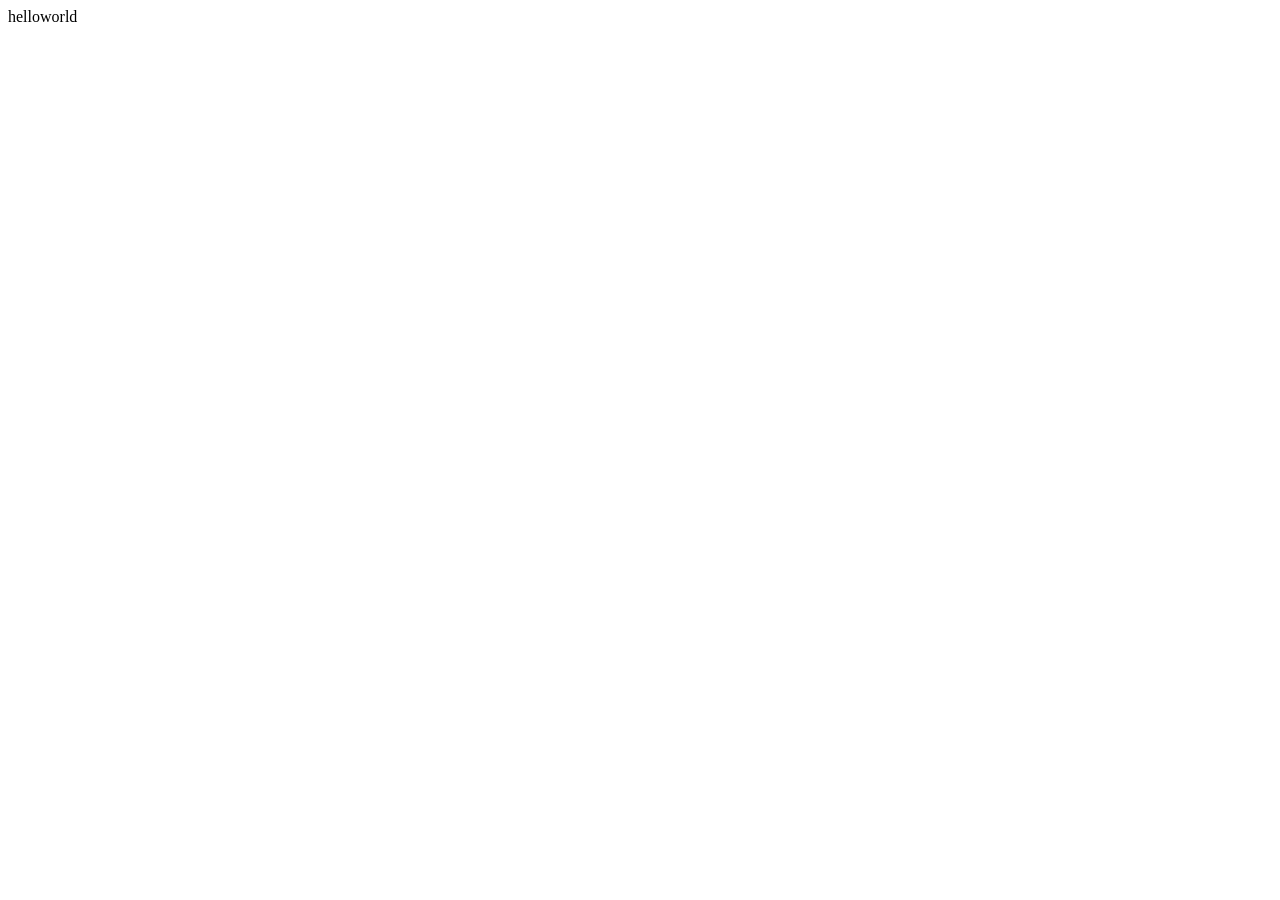
==== index.html @ c14603f0 "Create index.html" ====
<!DOCTYPE html>
<html lang="en">
<head>
    <meta charset="UTF-8">
    <meta name="viewport" content="width=device-width, initial-scale=1.0">
    <title>Document</title>
</head>
<body>
    helloworld
</body>
</html>
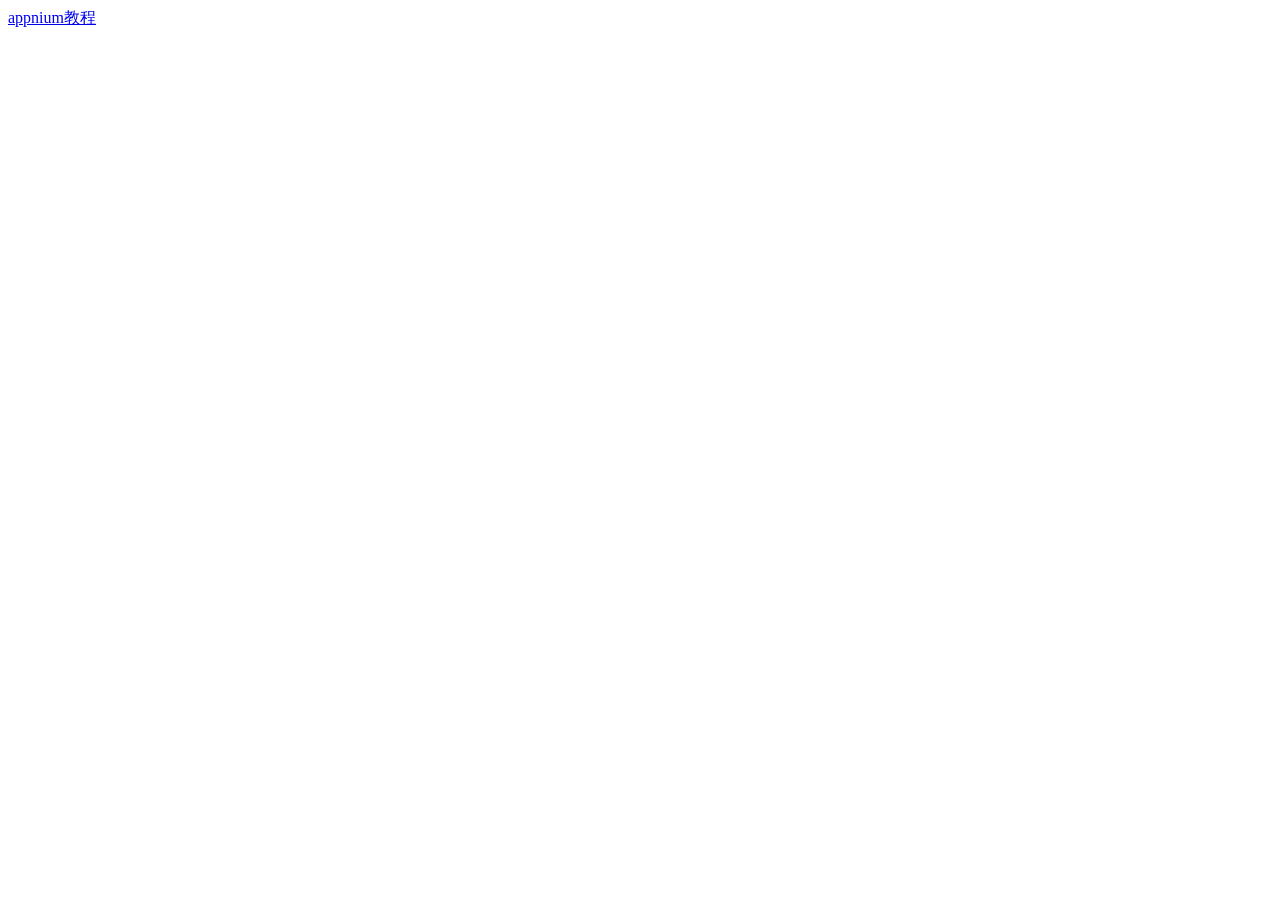
==== commit d9b2fa4f: "1" ====
--- a/index.html
+++ b/index.html
@@ -6,6 +6,8 @@
     <title>Document</title>
 </head>
 <body>
-    helloworld
+    <div id="app">
+        <a href="./app.py">appnium教程</a>
+    </div>
 </body>
 </html>
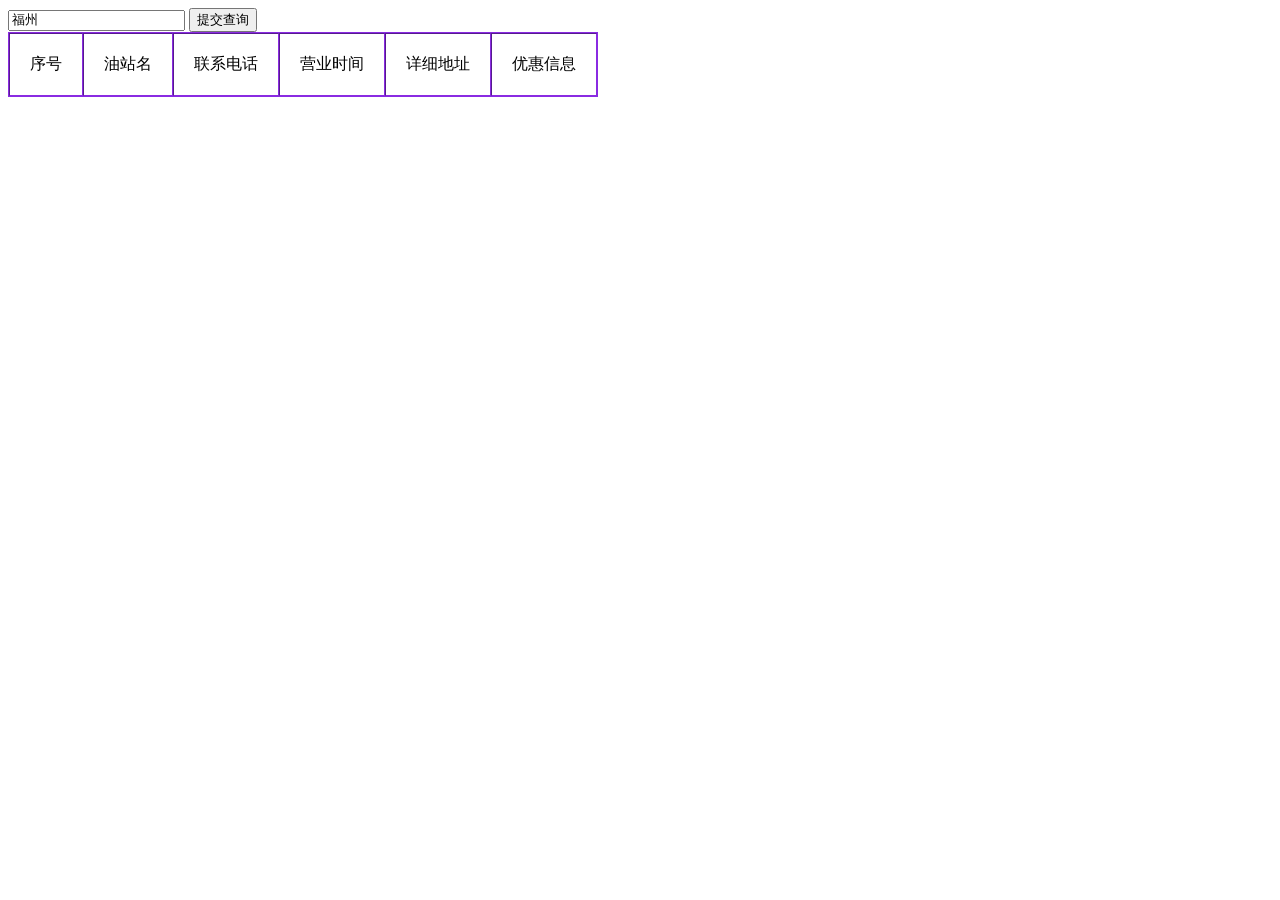
==== commit decbb9d2: "Update index.html" ====
--- a/index.html
+++ b/index.html
@@ -1,13 +1,3675 @@
 <!DOCTYPE html>
 <html lang="en">
+
 <head>
     <meta charset="UTF-8">
     <meta name="viewport" content="width=device-width, initial-scale=1.0">
-    <title>Document</title>
+    <title>油价信息</title>
+    <style>
+        table {
+            border: 1px solid blueviolet;
+        }
+    </style>
 </head>
+
 <body>
-    <div id="app">
-        <a href="./app.py">appnium教程</a>
-    </div>
+    <input id="address" type="text" name="address" value="福州">
+
+    <button onclick="getAddress()">提交查询</button>
+
+    <table border="1" cellpadding="20" cellspacing="0">
+        <thead>
+            <tr>
+                <td>序号</td>
+                <td>油站名</td>
+                <td>联系电话</td>
+                <td>营业时间</td>
+                <td>详细地址</td>
+                <td>优惠信息</td>
+            </tr>
+        </thead>
+        <tbody id="contain"></tbody>
+    </table>
+    <script>
+
+        function getAddress() {
+            var value = document.getElementById('address').value;
+            getMes(value)
+        }
+
+
+
+        var data = [
+            {
+                "_id": "667eb41c1293ecf05ae99df4",
+                "stncode": 12250026,
+                "stnname": "中国石化国货加油站",
+                "longitude": 121.49191124035801,
+                "latitude": 31.20869889294918,
+                "shortname": "中国石化国货加油站",
+                "phone": 63139921,
+                "hours": "00:00-24:00",
+                "address": "上海黄浦区国货路398-408号",
+                "disdetail": "92#全天0.3_95#无",
+                "maplabel": "💰💎国货 0.3 92"
+            },
+            {
+                "_id": "66beef735a043ada816ed47a",
+                "stncode": 12450031,
+                "stnname": "中国石化顶许加油站",
+                "longitude": 118.01082486640702,
+                "latitude": 24.628220623051625,
+                "shortname": "中国石化顶许加油站",
+                "phone": "0592-6090505",
+                "hours": "00:00-24:00",
+                "address": "厦门市集美区灌口镇灌口大道3051号",
+                "disdetail": "92#周二0.5,周五0.5_95#无",
+                "maplabel": "💰顶许 0.5 92"
+            },
+            {
+                "_id": "6690ed1ee0cd0739caf1966e",
+                "stncode": 32550018,
+                "stnname": "中国石化销售有限公司北京朝阳高井加油站",
+                "longitude": 116.53804360142375,
+                "latitude": 39.91571869318877,
+                "shortname": "中国石化华运达加油站",
+                "phone": "010-85762746",
+                "hours": "00:00-24:00",
+                "address": "北京市朝阳区朝阳路辅路",
+                "disdetail": "92#全天0.5_95#无",
+                "maplabel": "💰💎华运达 0.5 92"
+            },
+            {
+                "_id": "6690ed1ee0cd0739caf19506",
+                "stncode": 32550079,
+                "stnname": "北京市通州顺兴加油站",
+                "longitude": 116.67229886787923,
+                "latitude": 39.969039507535335,
+                "shortname": "中国石化顺兴加油站",
+                "phone": "010-89567443",
+                "hours": "00:00-24:00",
+                "address": "北京市通州区宋庄镇通顺路",
+                "disdetail": "92#周二0.8,周六0.8_95#无",
+                "maplabel": "💰顺兴 0.8 92"
+            },
+            {
+                "_id": "6690ed1ee0cd0739caf196be",
+                "stncode": 32550256,
+                "stnname": "中国石化(长阳加油站)",
+                "longitude": 116.20324348776764,
+                "latitude": 39.7521277201783,
+                "shortname": "中国石化长阳加油站",
+                "phone": "010-80365466",
+                "hours": "06:00-22:00",
+                "address": "北京市房山区长阳镇张家场村长阳路北侧",
+                "disdetail": "92#周二0.5_95#无",
+                "maplabel": "💰长阳 0.5 92"
+            },
+            {
+                "_id": "6690ed1ee0cd0739caf19513",
+                "stncode": 32550295,
+                "stnname": "中国石化销售股份有限公司北京房山燕府通加油站",
+                "longitude": 115.98702759811744,
+                "latitude": 39.69436939146009,
+                "shortname": "中国石化燕府通加油站",
+                "phone": "010-67007907",
+                "hours": "06:00-23:00",
+                "address": "北京市房山区兴房大街35号",
+                "disdetail": "92#周二0.5_95#无",
+                "maplabel": "💰燕府通 0.5 92"
+            },
+            {
+                "_id": "6690ed1ee0cd0739caf19596",
+                "stncode": 32550358,
+                "stnname": "中国石化销售股份有限公司北京丰台悦实达加油站",
+                "longitude": 116.16196014583586,
+                "latitude": 39.87046667873269,
+                "shortname": "中国石化悦实达加油站",
+                "phone": 13439759389,
+                "hours": "06:00-22:00",
+                "address": "北京市丰台区北宫镇芦井路悦实达加油站",
+                "disdetail": "92#周六0.5_95#周六0.5",
+                "maplabel": "💰悦实达 0.5 92/95"
+            },
+            {
+                "_id": "6690ed1ee0cd0739caf19615",
+                "stncode": 32550409,
+                "stnname": "中国石化销售股份有限公司北京大兴益特诺加油站",
+                "longitude": 116.53559022416374,
+                "latitude": 39.82392403684805,
+                "shortname": "中国石化益特诺加油站",
+                "phone": "010-81501045",
+                "hours": "00:00-24:00",
+                "address": "北京市大兴区亦庄镇东渠路北",
+                "disdetail": "92#周二0.4,周六0.4_95#无",
+                "maplabel": "💰益特诺 0.4 92"
+            },
+            {
+                "_id": "6690ed1ee0cd0739caf19656",
+                "stncode": 32550507,
+                "stnname": "中国石油化工股份有限公司顺义张辛加油站",
+                "longitude": 116.67806668050466,
+                "latitude": 40.01524474907448,
+                "shortname": "中国石化张辛加油站",
+                "phone": "010-89427885",
+                "hours": "00:00-24:00",
+                "address": "北京市顺义区李桥镇张辛庄村南",
+                "disdetail": "92#周二0.8,周六0.8_95#无",
+                "maplabel": "💰张辛 0.8 92"
+            },
+            {
+                "_id": "6690ed1ee0cd0739caf1960b",
+                "stncode": 32551320,
+                "stnname": "北京市房山窦店加油站",
+                "longitude": 116.07882904564644,
+                "latitude": 39.653389047585094,
+                "shortname": "中国石化窦店加油站",
+                "phone": "010-69391588",
+                "hours": "00:00-24:00",
+                "address": "北京市房山区窦店镇窦店村",
+                "disdetail": "92#周二0.5_95#无",
+                "maplabel": "💰窦店 0.5 92"
+            },
+            {
+                "_id": "66beef735a043ada816ed38b",
+                "stncode": 32600023,
+                "stnname": "东北分公司引河桥加油站",
+                "longitude": 117.12522008784987,
+                "latitude": 39.23291727561182,
+                "shortname": "中国石化引河桥加油站",
+                "phone": "022-26822697",
+                "hours": "00:00-24:00",
+                "address": "天津市北辰区京津公路北仓镇政府旁",
+                "disdetail": "92#周三0.4,周日0.4_95#无",
+                "maplabel": "💰引河桥 0.4 92"
+            },
+            {
+                "_id": "66beef735a043ada816ed532",
+                "stncode": 32600025,
+                "stnname": "东北分公司西堤头加油站",
+                "longitude": 117.35033976555155,
+                "latitude": 39.25886745608392,
+                "shortname": "中国石化西堤头加油站",
+                "phone": "022-86844811",
+                "hours": "00:00-24:00",
+                "address": "天津市北辰区西堤头村",
+                "disdetail": "92#周三0.4,周日0.4_95#无",
+                "maplabel": "💰西堤头 0.4 92"
+            },
+            {
+                "_id": "66beef745a043ada816ed818",
+                "stncode": 32600026,
+                "stnname": "东北分公司开发区加油站",
+                "longitude": 117.10928058768941,
+                "latitude": 39.2714040307644,
+                "shortname": "中国石化开发区加油站",
+                "phone": "022-26974629",
+                "hours": "00:00-24:00",
+                "address": "天津市北辰区京津公路引河桥北柴楼村东",
+                "disdetail": "92#周三0.4,周日0.4_95#无",
+                "maplabel": "💰开发区 0.4 92"
+            },
+            {
+                "_id": "66beef745a043ada816ed860",
+                "stncode": 32600028,
+                "stnname": "东北分公司融达加油站",
+                "longitude": 117.08445965173435,
+                "latitude": 39.229284471004654,
+                "shortname": "中国石化融达加油站",
+                "phone": "022-86871889",
+                "hours": "00:00-24:00",
+                "address": "天津市北辰区王秦庄村",
+                "disdetail": "92#周三0.4,周日0.4_95#无",
+                "maplabel": "💰融达 0.4 92"
+            },
+            {
+                "_id": "66beef745a043ada816ed607",
+                "stncode": 32600029,
+                "stnname": "东北分公司刘码头加油站",
+                "longitude": 117.08977386568131,
+                "latitude": 39.18754570800018,
+                "shortname": "中国石化刘家码头加油站",
+                "phone": "022-26950891",
+                "hours": "00:00-24:00",
+                "address": "天津市北辰区青光镇刘家码头村(津霸公路)",
+                "disdetail": "92#周三0.5,周五0.5,周日0.5_95#无",
+                "maplabel": "💰刘家码头 0.5 92"
+            },
+            {
+                "_id": "66beef735a043ada816ed272",
+                "stncode": 32600036,
+                "stnname": "东北分公司津港加油站",
+                "longitude": 117.11420619955993,
+                "latitude": 39.25553354960738,
+                "shortname": "中国石化北辰津港加油站",
+                "phone": "022-26970124",
+                "hours": "00:00-24:00",
+                "address": "天津市北辰区双街镇西赵庄村东",
+                "disdetail": "92#周三0.4,周日0.4_95#无",
+                "maplabel": "💰北辰津港 0.4 92"
+            },
+            {
+                "_id": "66beef735a043ada816ed319",
+                "stncode": 32600039,
+                "stnname": "东北分公司星球加油站",
+                "longitude": 117.22710298502679,
+                "latitude": 39.298024976384575,
+                "shortname": "中国石化星球加油站",
+                "phone": "022-86852457",
+                "hours": "00：00-24：00",
+                "address": "天津市北辰区北孙庄村南",
+                "disdetail": "92#周三0.7,周日0.7_95#无",
+                "maplabel": "💰星球 0.7 92"
+            },
+            {
+                "_id": "66beef735a043ada816ed219",
+                "stncode": 32600086,
+                "stnname": "宁河分公司第三加油站",
+                "longitude": 117.80630060018078,
+                "latitude": 39.3526001660922,
+                "shortname": "中国石化第三加油站",
+                "phone": "022-69193669",
+                "hours": "00:00-24:00",
+                "address": "天津市宁河区贸易开发区",
+                "disdetail": "92#周三0.5,周日0.5_95#无",
+                "maplabel": "💰第三 0.5 92"
+            },
+            {
+                "_id": "66beef735a043ada816ed2ae",
+                "stncode": 32600087,
+                "stnname": "宁河分公司第四加油站",
+                "longitude": 117.75774133632973,
+                "latitude": 39.357971782497984,
+                "shortname": "中国石化第四加油站",
+                "phone": "022-69549111",
+                "hours": "00:00-24:00",
+                "address": "天津市宁河区大北镇津榆公路处",
+                "disdetail": "92#周日0.6_95#无",
+                "maplabel": "💰第四 0.6 92"
+            },
+            {
+                "_id": "66beef745a043ada816ed85d",
+                "stncode": 32600100,
+                "stnname": "宁河分公司芦宝路加油站",
+                "longitude": 117.76756406376352,
+                "latitude": 39.42076522420756,
+                "shortname": "中国石化芦宝路加油站",
+                "phone": "022-69458074",
+                "hours": "00:00-24:00",
+                "address": "天津市宁河区廉庄乡孟庄闸南侧",
+                "disdetail": "92#周日0.6_95#无",
+                "maplabel": "💰芦宝路 0.6 92"
+            },
+            {
+                "_id": "66beef735a043ada816ed30a",
+                "stncode": 32600101,
+                "stnname": "滨海分公司芦汉路加油站",
+                "longitude": 117.80174407949251,
+                "latitude": 39.27119859851318,
+                "shortname": "中国石化芦汉路加油站",
+                "phone": "022-67227196",
+                "hours": "00:00-24:00",
+                "address": "天津市滨海新区汉沽芦汉路",
+                "disdetail": "92#周六0.5_95#无",
+                "maplabel": "💰芦汉路 0.5 92"
+            },
+            {
+                "_id": "66beef735a043ada816ed5b0",
+                "stncode": 32600103,
+                "stnname": "滨海分公司津汉路加油站",
+                "longitude": 117.78034559681193,
+                "latitude": 39.24724100243112,
+                "shortname": "中国石化津汉路加油站",
+                "phone": "022-25697429",
+                "hours": "0:00-24:00",
+                "address": "天津市滨海新区汉沽津汉路南",
+                "disdetail": "92#全天0.5_95#无",
+                "maplabel": "💰💎津汉路 0.5 92"
+            },
+            {
+                "_id": "66beef745a043ada816ed7d3",
+                "stncode": 32600110,
+                "stnname": "滨海分公司北海加油站",
+                "longitude": 117.82608020397784,
+                "latitude": 39.25773410049137,
+                "shortname": "中国石化北海加油站",
+                "phone": "022-67116548",
+                "hours": "0:00-24:00",
+                "address": "天津市滨海新区汉沽大丰路高速路南",
+                "disdetail": "92#周三0.5,周日0.5_95#无",
+                "maplabel": "💰北海 0.5 92"
+            },
+            {
+                "_id": "66beef735a043ada816ed48a",
+                "stncode": 32600122,
+                "stnname": "中国石化向阳加油站",
+                "longitude": 117.26162447217799,
+                "latitude": 39.07211038563574,
+                "shortname": "中国石化向阳加油站",
+                "phone": "022-28119445",
+                "hours": "00:00-24:00",
+                "address": "天津市河西区微山路2号",
+                "disdetail": "92#周三0.4,周日0.4_95#周五0.3",
+                "maplabel": "💰向阳 0.4 92/95"
+            },
+            {
+                "_id": "66beef735a043ada816ed412",
+                "stncode": 32600132,
+                "stnname": "中国石化前进加油站",
+                "longitude": 117.25417005594332,
+                "latitude": 39.13010246876416,
+                "shortname": "中国石化前进加油站",
+                "phone": "022-84585449",
+                "hours": "00:00-24:00",
+                "address": "天津市河东区成林道97号",
+                "disdetail": "92#周三0.4,周五0.4,周日0.4_95#无",
+                "maplabel": "💰前进 0.4 92"
+            },
+            {
+                "_id": "66beef745a043ada816ed683",
+                "stncode": 32600133,
+                "stnname": "中国石化城区金三角加油站",
+                "longitude": 117.25878596437362,
+                "latitude": 39.103091747742624,
+                "shortname": "中国石化城区金三角加油站",
+                "phone": "022-84272375",
+                "hours": "00:00-24:00",
+                "address": "天津市河东区光华路2号",
+                "disdetail": "92#周三0.4,周日0.4_95#无",
+                "maplabel": "💰城区金三角 0.4 92"
+            },
+            {
+                "_id": "66beef745a043ada816ed655",
+                "stncode": 32600134,
+                "stnname": "中国石化二号桥加油站",
+                "longitude": 117.29032028427417,
+                "latitude": 39.09620141771785,
+                "shortname": "中国石化二号桥加油站",
+                "phone": "022-24390240",
+                "hours": "00:00-24:00",
+                "address": "天津市河东区津塘路红旗楼前",
+                "disdetail": "92#全天0.4_95#无",
+                "maplabel": "💰💎二号桥 0.4 92"
+            },
+            {
+                "_id": "66beef745a043ada816ed6da",
+                "stncode": 32600139,
+                "stnname": "中国石化大桥道加油站",
+                "longitude": 117.24598052868497,
+                "latitude": 39.111713255572795,
+                "shortname": "中国石化大桥道加油站",
+                "phone": "022-24314325",
+                "hours": "00:00-24:00",
+                "address": "天津市河东区津塘路73号",
+                "disdetail": "92#周三0.7_95#周五0.3",
+                "maplabel": "💰大桥道 0.7 92/95"
+            },
+            {
+                "_id": "66beef745a043ada816ed81f",
+                "stncode": 32600145,
+                "stnname": "中国石化城区迎宾加油站",
+                "longitude": 117.25903710003736,
+                "latitude": 39.14336529291589,
+                "shortname": "中国石化城区迎宾加油站",
+                "phone": "022-24553341",
+                "hours": "00:00-24:00",
+                "address": "天津市河东区卫国道140号",
+                "disdetail": "92#周三0.4,周五0.4,周日0.4_95#无",
+                "maplabel": "💰城区迎宾 0.4 92"
+            },
+            {
+                "_id": "66beef735a043ada816ed24b",
+                "stncode": 32600146,
+                "stnname": "中国石化一号路加油站",
+                "longitude": 117.16284877892683,
+                "latitude": 39.1795948883604,
+                "shortname": "中国石化一号路加油站",
+                "phone": "022-26531334",
+                "hours": "00:00—24:00",
+                "address": "天津市红桥区丁字沽一号路18号",
+                "disdetail": "92#周三0.3,周日0.3_95#无",
+                "maplabel": "💰一号路 0.3 92"
+            },
+            {
+                "_id": "66beef735a043ada816ed384",
+                "stncode": 32600149,
+                "stnname": "中国石化广开四马路加油站",
+                "longitude": 117.16321810325523,
+                "latitude": 39.142707764797414,
+                "shortname": "中国石化广开四马路加油站",
+                "phone": "022-27573567",
+                "hours": "00:00-24:00",
+                "address": "天津市红桥区广开四马路",
+                "disdetail": "92#周三0.2,周日0.2_95#无",
+                "maplabel": "💰广开四马路 0.2 92"
+            },
+            {
+                "_id": "66beef745a043ada816ed817",
+                "stncode": 32600152,
+                "stnname": "中国石化芥园加油站",
+                "longitude": 117.15074828505983,
+                "latitude": 39.1500788634181,
+                "shortname": "中国石化芥园加油站",
+                "phone": "022-27574488",
+                "hours": "00:00-24:00",
+                "address": "天津市红桥区小西关芥园堤24号",
+                "disdetail": "92#周三0.6_95#无",
+                "maplabel": "💰芥园 0.6 92"
+            },
+            {
+                "_id": "66beef735a043ada816ed1fb",
+                "stncode": 32600155,
+                "stnname": "中国石化光荣道加油站",
+                "longitude": 117.17565080598558,
+                "latitude": 39.17778208471859,
+                "shortname": "中国石化光荣道加油站",
+                "phone": "022-26518117",
+                "hours": "24小时",
+                "address": "天津市红桥区光荣道8号",
+                "disdetail": "92#周三0.3,周五0.3,周日0.3_95#无",
+                "maplabel": "💰光荣道 0.3 92"
+            },
+            {
+                "_id": "66beef735a043ada816ed3d1",
+                "stncode": 32600156,
+                "stnname": "中国石化黑塔寺加油站",
+                "longitude": 117.1501923077288,
+                "latitude": 39.1764784613605,
+                "shortname": "中国石化黑塔寺加油站",
+                "phone": "022-26516730",
+                "hours": "00:00-24:00",
+                "address": "天津市红桥区光荣道黑塔寺1号",
+                "disdetail": "92#周三0.2,周日0.2_95#无",
+                "maplabel": "💰黑塔寺 0.2 92"
+            },
+            {
+                "_id": "66beef745a043ada816ed68b",
+                "stncode": 32600171,
+                "stnname": "中国石化南口路加油站",
+                "longitude": 117.1796891449707,
+                "latitude": 39.18834109584519,
+                "shortname": "中国石化南口路加油站",
+                "phone": "022-26341429",
+                "hours": "00:00-24:00",
+                "address": "天津市河北区普济河道",
+                "disdetail": "92#周三0.5,周日0.3_95#周三0.2,周五0.2",
+                "maplabel": "💰南口路 0.5 92/95"
+            },
+            {
+                "_id": "66beef735a043ada816ed40c",
+                "stncode": 32600175,
+                "stnname": "中国石化密云路加油站",
+                "longitude": 117.12598811910917,
+                "latitude": 39.13115859442998,
+                "shortname": "中国石化密云路加油站",
+                "phone": "022-27526302",
+                "hours": "00:00-24:00",
+                "address": "天津市南开区密云路32号",
+                "disdetail": "92#周三0.2,周日0.2_95#无",
+                "maplabel": "💰密云路 0.2 92"
+            },
+            {
+                "_id": "66beef745a043ada816ed847",
+                "stncode": 32600197,
+                "stnname": "滨海分公司华港加油站",
+                "longitude": 117.49019901906257,
+                "latitude": 38.82523840864741,
+                "shortname": "中国石化华港加油站",
+                "phone": "022-59788200",
+                "hours": "0:00-24:00",
+                "address": "天津市滨海新区大港上古林村津歧公路东侧",
+                "disdetail": "92#全天0.6_95#无",
+                "maplabel": "💰💎华港 0.6 92"
+            },
+            {
+                "_id": "66beef745a043ada816ed618",
+                "stncode": 32600208,
+                "stnname": "中国石化津南津港加油站",
+                "longitude": 117.39765513559664,
+                "latitude": 38.89924817045524,
+                "shortname": "中国石化津南津港加油站",
+                "phone": "022-88811960",
+                "hours": "00:00-24:00",
+                "address": "天津市津南区小站镇盛字营村",
+                "disdetail": "92#周三0.4,周日0.4_95#无",
+                "maplabel": "💰津南津港 0.4 92"
+            },
+            {
+                "_id": "66beef745a043ada816ed6b0",
+                "stncode": 32600209,
+                "stnname": "中国石化海润加油站",
+                "longitude": 117.37260402246979,
+                "latitude": 38.93188734959699,
+                "shortname": "中国石化海润加油站",
+                "phone": "022-88613268",
+                "hours": "00:00-24:00",
+                "address": "天津市津南区北闸口镇正营开发区北",
+                "disdetail": "92#周三0.4,周日0.4_95#无",
+                "maplabel": "💰海润 0.4 92"
+            },
+            {
+                "_id": "66beef745a043ada816ed899",
+                "stncode": 32600211,
+                "stnname": "中国石化津港路加油站",
+                "longitude": 117.43733539174346,
+                "latitude": 38.84818735502508,
+                "shortname": "中国石化津港路加油站",
+                "phone": "022-25994559",
+                "hours": "00:00-24:00",
+                "address": "天津市滨海新区大港津港公路东大港粮库南",
+                "disdetail": "92#周三0.4,周日0.4_95#无",
+                "maplabel": "💰津港路 0.4 92"
+            },
+            {
+                "_id": "66beef735a043ada816ed515",
+                "stncode": 32600212,
+                "stnname": "滨海分公司港塘路加油站",
+                "longitude": 117.48572467577104,
+                "latitude": 38.870178601207996,
+                "shortname": "中国石化港塘路加油站",
+                "phone": "022-63251657",
+                "hours": "00:00-24:00",
+                "address": "天津市滨海新区大港东部开发区汉港公路五指集团以北港塘路加油站",
+                "disdetail": "92#周三0.6,周五0.6,周日0.6_95#无",
+                "maplabel": "💰港塘路 0.6 92"
+            },
+            {
+                "_id": "66beef735a043ada816ed25a",
+                "stncode": 32600220,
+                "stnname": "津北分公司大口屯加油站",
+                "longitude": 117.25097040778284,
+                "latitude": 39.595298121922106,
+                "shortname": "中国石化大口屯加油站",
+                "phone": "022-29689638",
+                "hours": "00:00-24:00",
+                "address": "天津市宝坻区大口屯镇",
+                "disdetail": "92#周三0.3,周日0.3_95#无",
+                "maplabel": "💰大口屯 0.3 92"
+            },
+            {
+                "_id": "66beef735a043ada816ed501",
+                "stncode": 32600229,
+                "stnname": "津北分公司耀华加油站",
+                "longitude": 117.4582994761772,
+                "latitude": 39.66675185314755,
+                "shortname": "中国石化耀华加油站",
+                "phone": "022-82518998",
+                "hours": "05:00-24:00",
+                "address": "天津市宝坻区王卜庄镇南九园公路东侧",
+                "disdetail": "92#周一0.3,周二0.3,周三0.3,周六0.3,周日0.3_95#无",
+                "maplabel": "💰耀华 0.3 92"
+            },
+            {
+                "_id": "66beef735a043ada816ed5b4",
+                "stncode": 32600233,
+                "stnname": "津北分公司林亭口加油站",
+                "longitude": 117.50476718794008,
+                "latitude": 39.63845958769328,
+                "shortname": "中国石化林亭口加油站",
+                "phone": "022-82538360",
+                "hours": "05：00-24:00",
+                "address": "天津市宝坻区林亭口镇九园路南侧",
+                "disdetail": "92#周三0.5,周日0.5_95#无",
+                "maplabel": "💰林亭口 0.5 92"
+            },
+            {
+                "_id": "66beef745a043ada816ed74d",
+                "stncode": 32600237,
+                "stnname": "宝坻分公司黄庄加油站",
+                "longitude": 117.52107921227888,
+                "latitude": 39.489039535527986,
+                "shortname": "中国石化黄庄加油加气站",
+                "phone": "022-82578491",
+                "hours": "00:00-24:00",
+                "address": "天津市宝坻区黄庄镇黄庄北九园路北侧",
+                "disdetail": "92#周三0.4,周日0.4_95#无",
+                "maplabel": "💰黄庄 0.4 92"
+            },
+            {
+                "_id": "66beef745a043ada816ed644",
+                "stncode": 32600264,
+                "stnname": "中国石化东城加油站",
+                "longitude": 116.94018330874326,
+                "latitude": 38.93945648149377,
+                "shortname": "中国石化东城加油站",
+                "phone": "022-68692359",
+                "hours": "0：00-24:00",
+                "address": "天津市静海区城津德路与东平道交口（消防队旁）",
+                "disdetail": "92#周三0.8,周日0.4_95#无",
+                "maplabel": "💰东城 0.8 92"
+            },
+            {
+                "_id": "66beef735a043ada816ed3f7",
+                "stncode": 32600269,
+                "stnname": "中国石化义渡口加油站",
+                "longitude": 116.9106780933716,
+                "latitude": 38.937266671641055,
+                "shortname": "中国石化义渡口加油站",
+                "phone": "022-28915964",
+                "hours": "5：00—23：00",
+                "address": "天津市静海区静海镇义渡口村",
+                "disdetail": "92#周三0.5_95#无",
+                "maplabel": "💰义渡口 0.5 92"
+            },
+            {
+                "_id": "66beef745a043ada816ed773",
+                "stncode": 32600272,
+                "stnname": "中国石化杨家园上行加油站",
+                "longitude": 116.92927905022016,
+                "latitude": 38.85074803907196,
+                "shortname": "中国石化杨家园上行加油站",
+                "phone": "022-68865147",
+                "hours": "5:00-23:00",
+                "address": "天津市静海区京福路杨家园路口",
+                "disdetail": "92#周三0.6,周日0.6_95#无",
+                "maplabel": "💰杨家园上行 0.6 92"
+            },
+            {
+                "_id": "66beef745a043ada816ed6f9",
+                "stncode": 32600285,
+                "stnname": "中国石化恒源加油站",
+                "longitude": 116.931448428047,
+                "latitude": 38.96158558607624,
+                "shortname": "中国石化恒源加油站",
+                "phone": "022-28931460",
+                "hours": "05：00—23：00",
+                "address": "天津市静海区静海镇付家村津静公路旁",
+                "disdetail": "92#周三0.2,周日0.2_95#无",
+                "maplabel": "💰恒源 0.2 92"
+            },
+            {
+                "_id": "66beef745a043ada816ed7ab",
+                "stncode": 32600287,
+                "stnname": "中国石化四党口加油站",
+                "longitude": 117.10848490187955,
+                "latitude": 38.773596309384544,
+                "shortname": "中国石化四党口加油站",
+                "phone": "022-68566200",
+                "hours": "5：00—23：00",
+                "address": "天津市静海区蔡公庄镇经济小区",
+                "disdetail": "92#周三0.2,周日0.2_95#无",
+                "maplabel": "💰四党口 0.2 92"
+            },
+            {
+                "_id": "66beef745a043ada816ed884",
+                "stncode": 32600288,
+                "stnname": "中国石化大屯加油站",
+                "longitude": 117.07369842601769,
+                "latitude": 38.80816976857357,
+                "shortname": "中国石化大屯加油站",
+                "phone": "022-68585481",
+                "hours": "05:00-23:00",
+                "address": "天津市静海区蔡公庄镇静王公路交口处",
+                "disdetail": "92#周三0.5,周日0.5_95#无",
+                "maplabel": "💰大屯 0.5 92"
+            },
+            {
+                "_id": "66beef745a043ada816ed6d5",
+                "stncode": 32600290,
+                "stnname": "中国石化夏官屯加油站",
+                "longitude": 116.93499354643251,
+                "latitude": 38.728623524294,
+                "shortname": "中国石化夏官屯加油站",
+                "phone": "022-68876413",
+                "hours": "0:00-24:00",
+                "address": "天津市静海区唐官屯镇夏官屯村",
+                "disdetail": "92#周三0.6_95#无",
+                "maplabel": "💰夏官屯 0.6 92"
+            },
+            {
+                "_id": "66beef745a043ada816ed8e0",
+                "stncode": 32600293,
+                "stnname": "中国石化静石加油站",
+                "longitude": 117.06268349975905,
+                "latitude": 38.82621034153695,
+                "shortname": "中国石化静石加油站",
+                "phone": "022-28899707",
+                "hours": "00:00-24:00",
+                "address": "天津市静海区大邱庄镇静王路",
+                "disdetail": "92#周三0.3,周日0.3_95#无",
+                "maplabel": "💰静石 0.3 92"
+            },
+            {
+                "_id": "66beef745a043ada816ed6c4",
+                "stncode": 32600294,
+                "stnname": "中国石化亨达加油站",
+                "longitude": 116.78566984859498,
+                "latitude": 38.987699349983934,
+                "shortname": "中国石化亨达加油站",
+                "phone": "022-68168262",
+                "hours": "05:00-23:00",
+                "address": "天津市静海区梁台路胜利果园东侧",
+                "disdetail": "92#周三0.2,周日0.2_95#无",
+                "maplabel": "💰亨达 0.2 92"
+            },
+            {
+                "_id": "66beef735a043ada816ed56d",
+                "stncode": 32600300,
+                "stnname": "中国石化静文路加油站",
+                "longitude": 116.90345548980159,
+                "latitude": 38.93272628671185,
+                "shortname": "中国石化静文路加油站",
+                "phone": "022-28918068",
+                "hours": "00：00-24：00",
+                "address": "天津市静海区运河西成人中专对过",
+                "disdetail": "92#周日0.5_95#无",
+                "maplabel": "💰静文路 0.5 92"
+            },
+            {
+                "_id": "66beef745a043ada816ed723",
+                "stncode": 32600305,
+                "stnname": "中国石化梁头加油站",
+                "longitude": 116.85985865868179,
+                "latitude": 38.932910532117134,
+                "shortname": "中国石化梁头加油站",
+                "phone": "022-68969283",
+                "hours": "05:00-23:00",
+                "address": "天津市静海区梁头镇梁头村",
+                "disdetail": "92#周三0.5,周日0.5_95#无",
+                "maplabel": "💰梁头 0.5 92"
+            },
+            {
+                "_id": "66beef745a043ada816ed604",
+                "stncode": 32600315,
+                "stnname": "中国石化大有桥加油站",
+                "longitude": 117.42807817497763,
+                "latitude": 38.91744943658993,
+                "shortname": "中国石化大有桥加油站",
+                "phone": "022-88630738",
+                "hours": "00:00-24:00",
+                "address": "天津市津南区小站镇津岐公路小站煤场旁",
+                "disdetail": "92#周三0.5,周日0.5_95#无",
+                "maplabel": "💰大有桥 0.5 92"
+            },
+            {
+                "_id": "66beef745a043ada816ed843",
+                "stncode": 32600316,
+                "stnname": "中国石化西大桥加油站",
+                "longitude": 117.38050035341884,
+                "latitude": 38.99658308495201,
+                "shortname": "中国石化西大桥加油站",
+                "phone": "022-28392401",
+                "hours": "00:00-24:00",
+                "address": "天津市津南区咸水沽镇西大桥西",
+                "disdetail": "92#周日0.6_95#无",
+                "maplabel": "💰西大桥 0.6 92"
+            },
+            {
+                "_id": "66beef745a043ada816ed7b8",
+                "stncode": 32600317,
+                "stnname": "中国石化唐庄加油站",
+                "longitude": 117.33430304422498,
+                "latitude": 39.03584449338197,
+                "shortname": "中国石化唐庄加油站",
+                "phone": "022-28589603",
+                "hours": "00:00-24:00",
+                "address": "天津市津南区辛庄镇唐庄村",
+                "disdetail": "92#周三0.7,周日0.4_95#周五0.3",
+                "maplabel": "💰唐庄 0.7 92/95"
+            },
+            {
+                "_id": "66beef745a043ada816ed62d",
+                "stncode": 32600318,
+                "stnname": "中国石化咸水沽加油站",
+                "longitude": 117.4098846808817,
+                "latitude": 38.99097378706662,
+                "shortname": "中国石化咸水沽加油站",
+                "phone": "022-28392427",
+                "hours": "00:00-24:00",
+                "address": "天津市津南区咸水沽镇东张庄村对过",
+                "disdetail": "92#无_95#周日0.3",
+                "maplabel": "💰咸水沽 0.3 95"
+            },
+            {
+                "_id": "66beef745a043ada816ed8cf",
+                "stncode": 32600319,
+                "stnname": "中国石化东顺加油站",
+                "longitude": 117.52740984859093,
+                "latitude": 38.99013183548962,
+                "shortname": "中国石化东顺加油站",
+                "phone": "022-28681492",
+                "hours": "00:00-24:00",
+                "address": "天津市津南区葛沽镇东埂村",
+                "disdetail": "92#周三0.5,周日0.5_95#无",
+                "maplabel": "💰东顺 0.5 92"
+            },
+            {
+                "_id": "66beef735a043ada816ed3bb",
+                "stncode": 32600320,
+                "stnname": "中国石化葛沽加油站",
+                "longitude": 117.50550055410505,
+                "latitude": 38.989290370194944,
+                "shortname": "中国石化葛沽加油站",
+                "phone": "022-28690180",
+                "hours": "00:00-24:00",
+                "address": "天津市津南区葛沽镇扬水场斜对过",
+                "disdetail": "92#周三0.4,周日0.4_95#无",
+                "maplabel": "💰葛沽 0.4 92"
+            },
+            {
+                "_id": "66beef735a043ada816ed5b1",
+                "stncode": 32600321,
+                "stnname": "中国石化十间房加油站",
+                "longitude": 117.47632889449163,
+                "latitude": 38.9953908831722,
+                "shortname": "中国石化十间房加油站",
+                "phone": "022-28691772",
+                "hours": "00:00-24:00",
+                "address": "天津市津南区葛沽镇十间房村",
+                "disdetail": "92#周三0.3,周日0.3_95#无",
+                "maplabel": "💰十间房 0.3 92"
+            },
+            {
+                "_id": "66beef745a043ada816ed80f",
+                "stncode": 32600322,
+                "stnname": "中国石化小站加油站",
+                "longitude": 117.43687111715745,
+                "latitude": 38.90490719829209,
+                "shortname": "中国石化小站加油站",
+                "phone": "022-28618407",
+                "hours": "00:00-24:00",
+                "address": "天津市津南区小站镇迎新村旁",
+                "disdetail": "92#周日0.2_95#无",
+                "maplabel": "💰小站 0.2 92"
+            },
+            {
+                "_id": "66beef745a043ada816ed706",
+                "stncode": 32600323,
+                "stnname": "中国石化水利加油站",
+                "longitude": 117.40857787876142,
+                "latitude": 38.94307197642604,
+                "shortname": "中国石化水利加油站",
+                "phone": "022-28660933",
+                "hours": "00:00-24:00",
+                "address": "天津市津南区北闸口镇后营村旁",
+                "disdetail": "92#周三0.5,周日0.2_95#无",
+                "maplabel": "💰水利 0.5 92"
+            },
+            {
+                "_id": "66beef735a043ada816ed32c",
+                "stncode": 32600325,
+                "stnname": "中国石化双马加油站",
+                "longitude": 117.30218481020553,
+                "latitude": 39.03116000493273,
+                "shortname": "中国石化双马加油站",
+                "phone": "022-28590966",
+                "hours": "00:00-24:00",
+                "address": "天津市津南区双港镇南马集村旁",
+                "disdetail": "92#周二0.5,周五0.8_95#无",
+                "maplabel": "💰双马 0.8 92"
+            },
+            {
+                "_id": "66beef735a043ada816ed2c0",
+                "stncode": 32600329,
+                "stnname": "东北分公司张贵庄加油站",
+                "longitude": 117.32924603462838,
+                "latitude": 39.08706939639608,
+                "shortname": "中国石化张贵庄加油站",
+                "phone": "022-24977693",
+                "hours": "00:00-24:00",
+                "address": "天津市东丽区津塘路三号桥南",
+                "disdetail": "92#周三0.4,周日0.4_95#无",
+                "maplabel": "💰张贵庄 0.4 92"
+            },
+            {
+                "_id": "66beef735a043ada816ed395",
+                "stncode": 32600330,
+                "stnname": "东北分公司驯海路加油站",
+                "longitude": 117.34334898132226,
+                "latitude": 39.10930499656281,
+                "shortname": "中国石化驯海路加油站",
+                "phone": "022-84390983",
+                "hours": "0:00-24:00",
+                "address": "天津市东丽区驯海路与津北路交口",
+                "disdetail": "92#周二0.6_95#无",
+                "maplabel": "💰驯海路 0.6 92"
+            },
+            {
+                "_id": "66beef735a043ada816ed215",
+                "stncode": 32600341,
+                "stnname": "东北分公司冠达加油站",
+                "longitude": 117.43092415029508,
+                "latitude": 39.05657697554136,
+                "shortname": "中国石化冠达加油站",
+                "phone": "022-84360441",
+                "hours": "00:00-24:00",
+                "address": "天津市东丽区津塘公路务本一村北",
+                "disdetail": "92#周三0.4,周日0.4_95#无",
+                "maplabel": "💰冠达 0.4 92"
+            },
+            {
+                "_id": "66beef735a043ada816ed57a",
+                "stncode": 32600345,
+                "stnname": "东北分公司新兴加油站",
+                "longitude": 117.37163307353495,
+                "latitude": 39.10601621929191,
+                "shortname": "中国石化新兴加油站",
+                "phone": "022-84890246",
+                "hours": "00：00-24：00",
+                "address": "天津市东丽区新兴村",
+                "disdetail": "92#周五0.6_95#无",
+                "maplabel": "💰新兴 0.6 92"
+            },
+            {
+                "_id": "66beef745a043ada816ed79d",
+                "stncode": 32600356,
+                "stnname": "武清分公司豆张庄加油站",
+                "longitude": 116.95682326229756,
+                "latitude": 39.39644095890167,
+                "shortname": "中国石化豆张庄加油站",
+                "phone": "022-22167592",
+                "hours": "0:00-24:00",
+                "address": "天津市武清区豆张庄乡西辛庄村西",
+                "disdetail": "92#周日0.5_95#无",
+                "maplabel": "💰豆张庄 0.5 92"
+            },
+            {
+                "_id": "66beef745a043ada816ed699",
+                "stncode": 32600376,
+                "stnname": "武清分公司杨北加油站",
+                "longitude": 117.15365016541567,
+                "latitude": 39.37474198205319,
+                "shortname": "中国石化杨北加油站",
+                "phone": "022-29532200",
+                "hours": "0:00-24:00",
+                "address": "天津市武清区梅厂镇东良庄村北",
+                "disdetail": "92#周三0.6,周五0.4,周日0.4_95#无",
+                "maplabel": "💰杨北 0.6 92"
+            },
+            {
+                "_id": "66beef735a043ada816ed372",
+                "stncode": 32600380,
+                "stnname": "滨海分公司新港路加油站",
+                "longitude": 117.6960017312259,
+                "latitude": 39.00420500804786,
+                "shortname": "中国石化新港路加油站",
+                "phone": "022-65770901",
+                "hours": "00:00-24:00",
+                "address": "天津自贸试验区（中心商务区）新港路四号码头",
+                "disdetail": "92#周三0.4,周日0.4_95#周三0.3",
+                "maplabel": "💰新港路 0.4 92/95"
+            },
+            {
+                "_id": "66beef735a043ada816ed4ab",
+                "stncode": 32600381,
+                "stnname": "滨海分公司上海道加油站",
+                "longitude": 117.65885088069773,
+                "latitude": 39.016542754557214,
+                "shortname": "中国石化上海道加油站",
+                "phone": "022-25862190",
+                "hours": "00:00-24:00",
+                "address": "天津市滨海新区自贸试验区（中心商务区）河北路190号",
+                "disdetail": "92#周三0.3,周日0.3_95#无",
+                "maplabel": "💰上海道 0.3 92"
+            },
+            {
+                "_id": "66beef735a043ada816ed2d7",
+                "stncode": 32600384,
+                "stnname": "滨海分公司新胡路加油站",
+                "longitude": 117.6361616640669,
+                "latitude": 39.028181612786526,
+                "shortname": "中国石化新胡路加油站",
+                "phone": "022-66868297",
+                "hours": "00:00-24:00",
+                "address": "天津市滨海新区塘沽新胡路南",
+                "disdetail": "92#周三0.4,周日0.4_95#无",
+                "maplabel": "💰新胡路 0.4 92"
+            },
+            {
+                "_id": "66beef745a043ada816ed7a5",
+                "stncode": 32600389,
+                "stnname": "滨海分公司金三角加油站",
+                "longitude": 117.66010405646246,
+                "latitude": 39.05443203404047,
+                "shortname": "中国石化金三角加油站",
+                "phone": "022-66350129",
+                "hours": "00:00-24:00",
+                "address": "天津市滨海新区塘沽河北路",
+                "disdetail": "92#周三0.4,周日0.4_95#无",
+                "maplabel": "💰金三角 0.4 92"
+            },
+            {
+                "_id": "66beef735a043ada816ed52e",
+                "stncode": 32600392,
+                "stnname": "滨海分公司闸南路加油站",
+                "longitude": 117.69962924128336,
+                "latitude": 38.98527488486054,
+                "shortname": "中国石化闸南路加油站",
+                "phone": "022-65260359",
+                "hours": "00:00-24:00",
+                "address": "天津市滨海新区闸南路169号",
+                "disdetail": "92#周三0.3,周日0.3_95#无",
+                "maplabel": "💰闸南路 0.3 92"
+            },
+            {
+                "_id": "66beef745a043ada816ed897",
+                "stncode": 32600393,
+                "stnname": "滨海分公司桥东加油站",
+                "longitude": 117.62992393025435,
+                "latitude": 39.04631568070214,
+                "shortname": "中国石化桥东加油站",
+                "phone": "022-66310370",
+                "hours": "00:00-24:00",
+                "address": "天津市滨海新区塘沽新河塘黄路东",
+                "disdetail": "92#周三0.4,周日0.4_95#无",
+                "maplabel": "💰桥东 0.4 92"
+            },
+            {
+                "_id": "66beef745a043ada816ed77f",
+                "stncode": 32600394,
+                "stnname": "滨海分公司新北加油站",
+                "longitude": 117.6594828149252,
+                "latitude": 39.061332223697114,
+                "shortname": "中国石化新北加油站",
+                "phone": "022-66350157",
+                "hours": "00:00-24:00",
+                "address": "天津市滨海新区塘沽新北路南",
+                "disdetail": "92#周二0.4,周六0.4_95#无",
+                "maplabel": "💰新北 0.4 92"
+            },
+            {
+                "_id": "66beef735a043ada816ed56b",
+                "stncode": 32600398,
+                "stnname": "滨海分公司中心庄加油站",
+                "longitude": 117.54362338743393,
+                "latitude": 39.033175596479175,
+                "shortname": "中国石化中心庄加油站",
+                "phone": "022-25361358",
+                "hours": "00:00-24:00",
+                "address": "天津市滨海新区塘沽区胡家园街中心庄村津塘公路旁",
+                "disdetail": "92#周一0.4,周五0.4_95#无",
+                "maplabel": "💰中心庄 0.4 92"
+            },
+            {
+                "_id": "66beef735a043ada816ed2a8",
+                "stncode": 32600409,
+                "stnname": "滨海分公司三环加油站",
+                "longitude": 117.65530494719235,
+                "latitude": 38.9967190306332,
+                "shortname": "中国石化三环加油站",
+                "phone": "022-25385624",
+                "hours": "00:00-24:00",
+                "address": "天津市滨海新区塘沽河南路西侧",
+                "disdetail": "92#周三0.3,周日0.3_95#无",
+                "maplabel": "💰三环 0.3 92"
+            },
+            {
+                "_id": "66beef745a043ada816ed6b9",
+                "stncode": 32600416,
+                "stnname": "中国石化李七庄加油站",
+                "longitude": 117.15753036962964,
+                "latitude": 39.057765044899114,
+                "shortname": "中国石化李七庄加油站",
+                "phone": "022-83921731",
+                "hours": "00:00-24:00",
+                "address": "天津市西青区津涞公路十二号桥王台村对过",
+                "disdetail": "92#周三0.5,周日0.4_95#周五0.3",
+                "maplabel": "💰李七庄 0.5 92/95"
+            },
+            {
+                "_id": "66beef745a043ada816ed708",
+                "stncode": 32600418,
+                "stnname": "中国石化辛口加油站",
+                "longitude": 116.98179981947322,
+                "latitude": 39.09485311326785,
+                "shortname": "中国石化辛口加油站",
+                "phone": "022-27992345",
+                "hours": "00:00-24:00",
+                "address": "天津市西青区辛口镇下辛口村",
+                "disdetail": "92#周日0.2_95#无",
+                "maplabel": "💰辛口 0.2 92"
+            },
+            {
+                "_id": "66beef735a043ada816ed28f",
+                "stncode": 32600420,
+                "stnname": "中国石化津同路加油站",
+                "longitude": 117.01059025910534,
+                "latitude": 39.15620779181407,
+                "shortname": "中国石化津同路加油站",
+                "phone": "022-27390276",
+                "hours": "00:00-24:00",
+                "address": "天津市西青区一经路立交桥北",
+                "disdetail": "92#周三0.6,周日0.4_95#无",
+                "maplabel": "💰津同路 0.6 92"
+            },
+            {
+                "_id": "66beef745a043ada816ed868",
+                "stncode": 32600421,
+                "stnname": "中国石化西青津港加油站",
+                "longitude": 117.24741753440672,
+                "latitude": 39.00911576797986,
+                "shortname": "中国石化西青津港加油站",
+                "phone": "022-23970185",
+                "hours": "00:00-24:00",
+                "address": "天津市西青区津港公路贾庄子村南",
+                "disdetail": "92#周二0.5,周五0.3_95#无",
+                "maplabel": "💰西青津港 0.5 92"
+            },
+            {
+                "_id": "66beef745a043ada816ed660",
+                "stncode": 32600422,
+                "stnname": "中国石化合兴加油站",
+                "longitude": 117.04219827986482,
+                "latitude": 39.05353228784838,
+                "shortname": "中国石化合兴加油站",
+                "phone": "022-87983614",
+                "hours": "00：00-24:00",
+                "address": "天津市西青区张家窝镇京福支线与辛老路交口张家窝交通队旁",
+                "disdetail": "92#周三0.4,周日0.4_95#无",
+                "maplabel": "💰合兴 0.4 92"
+            },
+            {
+                "_id": "66beef745a043ada816ed6a4",
+                "stncode": 32600430,
+                "stnname": "中国石化天龙加油站",
+                "longitude": 117.05490220915378,
+                "latitude": 39.08039368759168,
+                "shortname": "中国石化天龙加油站",
+                "phone": "022-27950880",
+                "hours": "00:00-24:00",
+                "address": "天津市西青区张家窝镇京福公路西侧",
+                "disdetail": "92#周三0.6,周日0.3_95#周五0.3",
+                "maplabel": "💰天龙 0.6 92/95"
+            },
+            {
+                "_id": "66beef745a043ada816ed815",
+                "stncode": 32600446,
+                "stnname": "中国石化城华加油站",
+                "longitude": 116.96847353279813,
+                "latitude": 39.08927652519681,
+                "shortname": "中国石化城华加油站",
+                "phone": "022-27993897",
+                "hours": "00:00—24:00",
+                "address": "西青区辛口镇当城村",
+                "disdetail": "92#周日0.5_95#无",
+                "maplabel": "💰城华 0.5 92"
+            },
+            {
+                "_id": "66beef735a043ada816ed3c0",
+                "stncode": 32600447,
+                "stnname": "滨海分公司十四号桥加油站",
+                "longitude": 117.59143229214533,
+                "latitude": 39.02977452600576,
+                "shortname": "中国石化十四号桥加油站",
+                "phone": "022-66580156",
+                "hours": "00:00-24:00",
+                "address": "天津市滨海新区塘沽津塘公路14号桥东侧",
+                "disdetail": "92#周三0.4,周日0.4_95#无",
+                "maplabel": "💰十四号桥 0.4 92"
+            },
+            {
+                "_id": "66beef735a043ada816ed430",
+                "stncode": 32600614,
+                "stnname": "东北分公司满发加油站",
+                "longitude": 117.10277972350956,
+                "latitude": 39.18506593389724,
+                "shortname": "中国石化满发加油站",
+                "phone": "022-26692490",
+                "hours": "00:00-24:00",
+                "address": "天津市北辰区外环线子牙河收费站旁",
+                "disdetail": "92#周三0.6,周日0.4_95#周五0.3",
+                "maplabel": "💰满发 0.6 92/95"
+            },
+            {
+                "_id": "66beef735a043ada816ed2ba",
+                "stncode": 32600638,
+                "stnname": "东北分公司机场路加油站",
+                "longitude": 117.32534455125368,
+                "latitude": 39.11630875563006,
+                "shortname": "中国石化机场路加油站",
+                "phone": "022-24789399",
+                "hours": "0:00-24:00",
+                "address": "天津市东丽区外环线内侧机场路对过",
+                "disdetail": "92#周五0.5_95#无",
+                "maplabel": "💰机场路 0.5 92"
+            },
+            {
+                "_id": "66beef745a043ada816ed7bb",
+                "stncode": 32600658,
+                "stnname": "中国石化华苑加油站",
+                "longitude": 117.1489576437588,
+                "latitude": 39.06959959386609,
+                "shortname": "中国石化华苑加油站",
+                "phone": "022-23732993",
+                "hours": "00:00-24:00",
+                "address": "天津市西青区红旗南路与外环线交口",
+                "disdetail": "92#无_95#周五0.3",
+                "maplabel": "💰华苑 0.3 95"
+            },
+            {
+                "_id": "66beef735a043ada816ed3af",
+                "stncode": 32600667,
+                "stnname": "中国石化运达加油站",
+                "longitude": 117.24010242420331,
+                "latitude": 39.01812807783405,
+                "shortname": "中国石化运达加油站",
+                "phone": "022-23977516",
+                "hours": "00:00-24:00",
+                "address": "天津市西青开发区兴华道",
+                "disdetail": "92#周三0.3,周日0.5_95#无",
+                "maplabel": "💰运达 0.5 92"
+            },
+            {
+                "_id": "66beef745a043ada816ed6de",
+                "stncode": 32600673,
+                "stnname": "中国石化子牙加油站",
+                "longitude": 116.78056184651153,
+                "latitude": 38.82214865881703,
+                "shortname": "中国石化子牙加油站",
+                "phone": "022-28859545",
+                "hours": "05:00-23:00",
+                "address": "天津市静海区子牙镇王二庄村",
+                "disdetail": "92#周日0.4_95#无",
+                "maplabel": "💰子牙 0.4 92"
+            },
+            {
+                "_id": "66beef735a043ada816ed525",
+                "stncode": 32600680,
+                "stnname": "东北分公司新宜白大道加油站",
+                "longitude": 117.21342048114694,
+                "latitude": 39.20717035177624,
+                "shortname": "中国石化新宜白大道加油站",
+                "phone": "022-26301357",
+                "hours": "00:00-24:00",
+                "address": "天津市北辰区新宜白大道四联汽贸旁",
+                "disdetail": "92#周三0.4,周日0.4_95#无",
+                "maplabel": "💰新宜白大道 0.4 92"
+            },
+            {
+                "_id": "66beef745a043ada816ed746",
+                "stncode": 32600687,
+                "stnname": "中国石化钢板网厂加油站",
+                "longitude": 117.23988069593292,
+                "latitude": 39.13828105902106,
+                "shortname": "中国石化钢板网厂加油站",
+                "phone": "022-24588962",
+                "hours": "00:00-24:00",
+                "address": "天津市河东区红星路与晨阳道交口",
+                "disdetail": "92#周三0.4,周日0.4_95#无",
+                "maplabel": "💰钢板网厂 0.4 92"
+            },
+            {
+                "_id": "66beef745a043ada816ed78d",
+                "stncode": 32600692,
+                "stnname": "中国石化春畅加油站",
+                "longitude": 117.11947971878867,
+                "latitude": 39.15298158182358,
+                "shortname": "中国石化春畅加油站",
+                "phone": "022-27710322",
+                "hours": "00:00-24:00",
+                "address": "天津市西青区西青道229号",
+                "disdetail": "92#周三0.6_95#无",
+                "maplabel": "💰春畅 0.6 92"
+            },
+            {
+                "_id": "66beef745a043ada816ed873",
+                "stncode": 32600694,
+                "stnname": "中国石化长江道加油站",
+                "longitude": 117.1542802765039,
+                "latitude": 39.13000060468705,
+                "shortname": "中国石化长江道加油站",
+                "phone": "022-27376707",
+                "hours": "00:00-24:00",
+                "address": "天津市南开区长江道苏堤路口",
+                "disdetail": "92#周一0.4,周二0.4,周三0.4,周五0.4,周六0.4,周日0.4_95#周三0.2,周五0.2",
+                "maplabel": "💰长江道 0.4 92/95"
+            },
+            {
+                "_id": "66beef735a043ada816ed4a0",
+                "stncode": 32600695,
+                "stnname": "中国石化咸阳北路加油站",
+                "longitude": 117.14271889807529,
+                "latitude": 39.17574920601883,
+                "shortname": "中国石化咸阳北路加油站",
+                "phone": "022-26372207",
+                "hours": "00:00-24:00",
+                "address": "天津市红桥区津霸公路南侧",
+                "disdetail": "92#周三0.2,周日0.2_95#无",
+                "maplabel": "💰咸阳北路 0.2 92"
+            },
+            {
+                "_id": "66beef735a043ada816ed40e",
+                "stncode": 32600696,
+                "stnname": "东北分公司先锋加油站",
+                "longitude": 117.34623034493684,
+                "latitude": 39.075149361720754,
+                "shortname": "中国石化先锋加油站",
+                "phone": "022-24990079",
+                "hours": "0:00-24:00",
+                "address": "天津市东丽区津塘二线开发区西",
+                "disdetail": "92#无_95#周五0.3",
+                "maplabel": "💰先锋 0.3 95"
+            },
+            {
+                "_id": "66beef745a043ada816ed7d5",
+                "stncode": 32600698,
+                "stnname": "东北分公司津唐加油站",
+                "longitude": 117.31436090600609,
+                "latitude": 39.220011709544565,
+                "shortname": "中国石化津唐加油站",
+                "phone": "022-26793502",
+                "hours": "00:00-24:00",
+                "address": "天津市东丽区大毕庄镇欢坨村",
+                "disdetail": "92#周三0.4,周日0.4_95#无",
+                "maplabel": "💰津唐 0.4 92"
+            },
+            {
+                "_id": "66beef735a043ada816ed58b",
+                "stncode": 32600706,
+                "stnname": "宁河分公司第七加油站",
+                "longitude": 117.67312488683179,
+                "latitude": 39.30940183806406,
+                "shortname": "中国石化第七加油站",
+                "phone": "022-69538532",
+                "hours": "00:00-24:00",
+                "address": "天津市宁河区县七里海镇任凤村",
+                "disdetail": "92#周三0.5,周日0.5_95#无",
+                "maplabel": "💰第七 0.5 92"
+            },
+            {
+                "_id": "66beef735a043ada816ed597",
+                "stncode": 32600711,
+                "stnname": "滨海分公司世纪大道加油站",
+                "longitude": 117.47797743645204,
+                "latitude": 38.84599197540382,
+                "shortname": "中国石化世纪大道加油站",
+                "phone": "022-63221254",
+                "hours": "00:00-24:00",
+                "address": "天津市滨海新区大港世纪大道东端2号",
+                "disdetail": "92#周三0.5,周五0.5,周日0.5_95#无",
+                "maplabel": "💰世纪大道 0.5 92"
+            },
+            {
+                "_id": "66beef735a043ada816ed37b",
+                "stncode": 32600732,
+                "stnname": "武清分公司南蔡村加油站",
+                "longitude": 117.01376061506343,
+                "latitude": 39.484567577187356,
+                "shortname": "中国石化南蔡村加油站",
+                "phone": "022-29411345",
+                "hours": "0:00-24:00",
+                "address": "天津市武清区南蔡村镇南蔡村京津公路路西",
+                "disdetail": "92#周三0.7,周日0.4_95#无",
+                "maplabel": "💰南蔡村 0.7 92"
+            },
+            {
+                "_id": "66beef735a043ada816ed5c9",
+                "stncode": 32600734,
+                "stnname": "武清分公司徐官屯加油站",
+                "longitude": 117.09172529581159,
+                "latitude": 39.410099182917996,
+                "shortname": "中国石化武清徐官屯加油站",
+                "phone": "022-29345796",
+                "hours": "0:00-24:00",
+                "address": "天津市武清区徐官屯杨崔路与杨六路交口",
+                "disdetail": "92#周三0.4,周日0.4_95#无",
+                "maplabel": "💰武清徐官屯 0.4 92"
+            },
+            {
+                "_id": "66beef735a043ada816ed32d",
+                "stncode": 32600740,
+                "stnname": "武清分公司雍西加油站",
+                "longitude": 117.00696670885128,
+                "latitude": 39.38799012132829,
+                "shortname": "中国石化雍西加油站",
+                "phone": "022-82113957",
+                "hours": "0:00-24:00",
+                "address": "天津市武清区杨村西杨四路口",
+                "disdetail": "92#周三0.4,周五0.4,周日0.4_95#无",
+                "maplabel": "💰雍西 0.4 92"
+            },
+            {
+                "_id": "66beef745a043ada816ed864",
+                "stncode": 32600743,
+                "stnname": "武清分公司镇南加油站",
+                "longitude": 117.19482011684904,
+                "latitude": 39.52625741207268,
+                "shortname": "中国石化镇南加油站",
+                "phone": "022-29571334",
+                "hours": "0:00-24:00",
+                "address": "天津市武清区崔黄口镇南",
+                "disdetail": "92#周三0.4,周日0.6_95#无",
+                "maplabel": "💰镇南 0.6 92"
+            },
+            {
+                "_id": "66beef735a043ada816ed2a1",
+                "stncode": 32600745,
+                "stnname": "中国石化福华加油站",
+                "longitude": 117.04613925446759,
+                "latitude": 39.11886317342488,
+                "shortname": "中国石化福华加油站",
+                "phone": "022-27950327",
+                "hours": "0:00-24:00",
+                "address": "天津市西青区104国道122公里处",
+                "disdetail": "92#周三0.5_95#无",
+                "maplabel": "💰福华 0.5 92"
+            },
+            {
+                "_id": "66beef735a043ada816ed3ff",
+                "stncode": 32600749,
+                "stnname": "中国石化鑫桥（上）加油站",
+                "longitude": 117.03232974379792,
+                "latitude": 39.03257705736854,
+                "shortname": "中国石化鑫桥（上）加油站",
+                "phone": "022-87987686",
+                "hours": "00：00-24:00",
+                "address": "天津市西青区张家窝镇西琉城村京沪高速公路西琉城出口旁",
+                "disdetail": "92#周三0.2,周日0.2_95#无",
+                "maplabel": "💰鑫桥（上） 0.2 92"
+            },
+            {
+                "_id": "66beef745a043ada816ed6f1",
+                "stncode": 32600830,
+                "stnname": "中国石化柳林加油站",
+                "longitude": 117.28506936870974,
+                "latitude": 39.06626566406704,
+                "shortname": "中国石化柳林加油站",
+                "phone": "022-88193501",
+                "hours": "00:00-24:00",
+                "address": "河西区珠江道与大沽南路交口（西柳公园对面",
+                "disdetail": "92#周三0.5,周日0.3_95#周五0.3",
+                "maplabel": "💰柳林 0.5 92/95"
+            },
+            {
+                "_id": "66beef735a043ada816ed4c1",
+                "stncode": 32600849,
+                "stnname": "武清分公司大刘庄加油站",
+                "longitude": 116.96490413012336,
+                "latitude": 39.614255406022274,
+                "shortname": "中国石化大刘庄加油站",
+                "phone": "022-29437750",
+                "hours": "0:00-24:00",
+                "address": "天津市武清区河西务镇一纬线2号",
+                "disdetail": "92#周日0.7_95#无",
+                "maplabel": "💰大刘庄 0.7 92"
+            },
+            {
+                "_id": "66beef735a043ada816ed20e",
+                "stncode": 32600869,
+                "stnname": "东北分公司南仓道（南）加油站",
+                "longitude": 117.1575016610863,
+                "latitude": 39.207876281230924,
+                "shortname": "中国石化南仓道（南）加油站",
+                "phone": "022-86658509",
+                "hours": "00:00-24:00",
+                "address": "天津市北辰区高峰路朝阳路中间南仓道主路与辅路之间南侧",
+                "disdetail": "92#周三0.2,周日0.2_95#无",
+                "maplabel": "💰南仓道（南） 0.2 92"
+            },
+            {
+                "_id": "66beef745a043ada816ed6f4",
+                "stncode": 32600870,
+                "stnname": "东北分公司南仓道（北）加油站",
+                "longitude": 117.15686739044689,
+                "latitude": 39.208669392623754,
+                "shortname": "中国石化南仓道（北）加油站",
+                "phone": "022-86658393",
+                "hours": "00:00-24:00",
+                "address": "天津市北辰区高峰路朝阳路中间南仓道主路与辅路之间北侧",
+                "disdetail": "92#周三0.2,周日0.2_95#无",
+                "maplabel": "💰南仓道（北） 0.2 92"
+            },
+            {
+                "_id": "66beef745a043ada816ed7f4",
+                "stncode": 32600924,
+                "stnname": "武清分公司武宁路加油站",
+                "longitude": 117.0744200683598,
+                "latitude": 39.39830365717485,
+                "shortname": "中国石化武宁路加油站",
+                "phone": "022-29329051",
+                "hours": "0:00-24:00",
+                "address": "天津市武清区京津公路与武宁路交口",
+                "disdetail": "92#周三0.4,周日0.4_95#周五0.3",
+                "maplabel": "💰武宁路 0.4 92/95"
+            },
+            {
+                "_id": "66beef735a043ada816ed2b7",
+                "stncode": 32600938,
+                "stnname": "东北分公司徐庄子加油站",
+                "longitude": 117.25271397579999,
+                "latitude": 39.188184920801135,
+                "shortname": "中国石化徐庄子加油站",
+                "phone": "022-26111590",
+                "hours": "0:00-24:00",
+                "address": "天津市东丽区徐庄子金钟公路796号（津蓟高速以西）",
+                "disdetail": "92#周三0.3,周日0.3_95#无",
+                "maplabel": "💰徐庄子 0.3 92"
+            },
+            {
+                "_id": "66beef745a043ada816ed692",
+                "stncode": 32600941,
+                "stnname": "中国石化密云一支路加油站",
+                "longitude": 117.12290277698241,
+                "latitude": 39.13191359936841,
+                "shortname": "中国石化密云一支路加油站",
+                "phone": "022-27513589",
+                "hours": "00:00-24:00",
+                "address": "天津市南开区密云一支路南侧",
+                "disdetail": "92#周三0.2,周日0.2_95#无",
+                "maplabel": "💰密云一支路 0.2 92"
+            },
+            {
+                "_id": "66beef745a043ada816ed88c",
+                "stncode": 32600949,
+                "stnname": "滨海分公司客运加油站",
+                "longitude": 117.61075393942804,
+                "latitude": 39.03463575302087,
+                "shortname": "中国石化客运加油站",
+                "phone": "022-25352293",
+                "hours": "00:00-24:00",
+                "address": "天津市滨海新区塘沽津塘路5976号",
+                "disdetail": "92#周三0.4,周日0.4_95#周三0.3,周日0.3",
+                "maplabel": "💰客运 0.4 92/95"
+            },
+            {
+                "_id": "66beef745a043ada816ed7b3",
+                "stncode": 32600951,
+                "stnname": "中国石化山城加油站",
+                "longitude": 117.02124829009526,
+                "latitude": 38.94736314582773,
+                "shortname": "中国石化山城加油站",
+                "phone": "022-68608965",
+                "hours": "00:00-24:00",
+                "address": "天津市静海区杨成庄乡大寨村西津文公路北侧",
+                "disdetail": "92#周三0.5,周日0.5_95#无",
+                "maplabel": "💰山城 0.5 92"
+            },
+            {
+                "_id": "66beef745a043ada816ed79c",
+                "stncode": 32600959,
+                "stnname": "武清分公司下朱庄加油站",
+                "longitude": 117.10386842844653,
+                "latitude": 39.33388228157263,
+                "shortname": "中国石化下朱庄加油站",
+                "phone": 13920721847,
+                "hours": "0:00-24:00",
+                "address": "天津市武清区东环路（下朱庄段）181号",
+                "disdetail": "92#全天0.4_95#无",
+                "maplabel": "💰💎下朱庄 0.4 92"
+            },
+            {
+                "_id": "66beef735a043ada816ed4bd",
+                "stncode": 32600960,
+                "stnname": "宁河分公司六经路加油站",
+                "longitude": 117.79301860284676,
+                "latitude": 39.30007127485131,
+                "shortname": "中国石化六经路加油站",
+                "phone": 13920922210,
+                "hours": "00:00-24:00",
+                "address": "天津市宁河区经济开发区芦台南高速口",
+                "disdetail": "92#周三0.5,周日0.5_95#无",
+                "maplabel": "💰六经路 0.5 92"
+            },
+            {
+                "_id": "66beef735a043ada816ed5bb",
+                "stncode": 32601280,
+                "stnname": "滨海分公司黄海北路加油站",
+                "longitude": 117.71535140256108,
+                "latitude": 39.092442098496065,
+                "shortname": "中国石化黄海北路加油站",
+                "phone": 65228760,
+                "hours": "00:00-24:00",
+                "address": "天津滨海-中关村科技园柳州道60号",
+                "disdetail": "92#周一0.5,周五0.5_95#周一0.4",
+                "maplabel": "💰黄海北路 0.5 92/95"
+            },
+            {
+                "_id": "66beef735a043ada816ed5a6",
+                "stncode": 32601281,
+                "stnname": "滨海分公司天池加油站",
+                "longitude": 117.70382065257701,
+                "latitude": 39.09435164921347,
+                "shortname": "中国石化天池加油站",
+                "phone": "022-65228761",
+                "hours": "00:00-24:00",
+                "address": "天津市滨海新区开发区北塘经济区天池路加油站",
+                "disdetail": "92#周三0.5,周日0.5_95#周二0.4,周五0.4",
+                "maplabel": "💰天池 0.5 92/95"
+            },
+            {
+                "_id": "66beef735a043ada816ed489",
+                "stncode": 32601379,
+                "stnname": "东北分公司昆仑北路加油站",
+                "longitude": 117.26779543035276,
+                "latitude": 39.16238546987138,
+                "shortname": "中国石化昆仑北路加油站",
+                "phone": "022-58615011",
+                "hours": "00:00-24:00",
+                "address": "天津市东丽区昆仑路233号",
+                "disdetail": "92#周三0.4,周日0.4_95#无",
+                "maplabel": "💰昆仑北路 0.4 92"
+            },
+            {
+                "_id": "66beef745a043ada816ed765",
+                "stncode": 32601411,
+                "stnname": "滨海分公司中心桥加油站",
+                "longitude": 117.5763853766674,
+                "latitude": 39.03121930669677,
+                "shortname": "中国石化中心桥加油站",
+                "phone": "022-25369535",
+                "hours": "00:00-24:00",
+                "address": "天津市滨海新区塘沽津塘公路8761号",
+                "disdetail": "92#周三0.4,周日0.4_95#周五0.3",
+                "maplabel": "💰中心桥 0.4 92/95"
+            },
+            {
+                "_id": "66beef735a043ada816ed2dd",
+                "stncode": 32601446,
+                "stnname": "中国石化如皋路加油站",
+                "longitude": 117.23661410620704,
+                "latitude": 39.15430297449156,
+                "shortname": "中国石化如皋路加油站",
+                "phone": "022-24517678",
+                "hours": "00:00-24:00",
+                "address": "天津市河北区幸福道4号",
+                "disdetail": "92#周三0.3,周日0.3_95#无",
+                "maplabel": "💰如皋路 0.3 92"
+            },
+            {
+                "_id": "66beef735a043ada816ed23b",
+                "stncode": 32601464,
+                "stnname": "滨海分公司轻纺大道加油加汽站",
+                "longitude": 117.5124298085329,
+                "latitude": 38.83390993569841,
+                "shortname": "中国石化轻纺大道加油加气站（LNG）",
+                "phone": "022-63223233",
+                "hours": "00:00-24:00",
+                "address": "天津市滨海新区南片区轻纺大道704号",
+                "disdetail": "92#周三0.6,周五0.6,周日0.6_95#无",
+                "maplabel": "💰轻纺大道 0.6 92"
+            },
+            {
+                "_id": "66beef745a043ada816ed5f3",
+                "stncode": 32601496,
+                "stnname": "中国石化长虹加油站",
+                "longitude": 117.14699373459877,
+                "latitude": 39.13021650303387,
+                "shortname": "中国石化长虹加油站",
+                "phone": "022-83570998",
+                "hours": "00:00-24:00",
+                "address": "天津市南开区长江道289号",
+                "disdetail": "92#周一0.5,周二0.5,周三0.5,周五0.5,周六0.5,周日0.5_95#无",
+                "maplabel": "💰长虹 0.5 92"
+            },
+            {
+                "_id": "66beef735a043ada816ed3a9",
+                "stncode": 32601506,
+                "stnname": "中国石化真理道加油站",
+                "longitude": 117.22566276175098,
+                "latitude": 39.14744339955784,
+                "shortname": "中国石化真理道加油站",
+                "phone": "022-26455195",
+                "hours": "00：00-24:00",
+                "address": "天津市河东区真理道41号",
+                "disdetail": "92#周三0.2,周日0.2_95#无",
+                "maplabel": "💰真理道 0.2 92"
+            },
+            {
+                "_id": "66beef735a043ada816ed44f",
+                "stncode": 32601516,
+                "stnname": "中国石化王口加油站",
+                "longitude": 116.77066564671772,
+                "latitude": 38.93385909748431,
+                "shortname": "中国石化王口加油站",
+                "phone": "022-28837608",
+                "hours": "5:00-23:00",
+                "address": "天津市静海区王口镇大瓦头",
+                "disdetail": "92#周三0.5,周日0.5_95#无",
+                "maplabel": "💰王口 0.5 92"
+            },
+            {
+                "_id": "66beef735a043ada816ed37a",
+                "stncode": 32601518,
+                "stnname": "中国石化利源加油站",
+                "longitude": 116.9515892377216,
+                "latitude": 38.94218185687699,
+                "shortname": "中国石化利源加油站",
+                "phone": 68685202,
+                "hours": "00:00-24:00",
+                "address": "天津市静海区静海镇西边村",
+                "disdetail": "92#无_95#周三0.3,周五0.3",
+                "maplabel": "💰利源 0.3 95"
+            },
+            {
+                "_id": "66beef735a043ada816ed2c1",
+                "stncode": 32601525,
+                "stnname": "武清分公司九龙加油站",
+                "longitude": 116.91088989000221,
+                "latitude": 39.17841093331524,
+                "shortname": "中国石化九龙加油站",
+                "phone": "022-29519321",
+                "hours": "0:00-24:00",
+                "address": "天津市武清区王庆坨津霸公路北侧",
+                "disdetail": "92#周三0.5,周日0.5_95#无",
+                "maplabel": "💰九龙 0.5 92"
+            },
+            {
+                "_id": "66beef735a043ada816ed411",
+                "stncode": 32601564,
+                "stnname": "滨海分公司生态园加油站",
+                "longitude": 117.71659277123442,
+                "latitude": 38.942609816817125,
+                "shortname": "中国石化生态园加油站",
+                "phone": "022—66619769",
+                "hours": "00:00-24:00",
+                "address": "天津市滨海新区临港经济区1号（临港经济区渤海十路2417号）",
+                "disdetail": "92#周一0.5,周二0.5,周三0.5,周五0.5,周六0.5,周日0.5_95#周一0.5,周二0.5,周三0.5,周五0.5,周六0.5,周日0.5",
+                "maplabel": "💰生态园 0.5 92/95"
+            },
+            {
+                "_id": "66beef745a043ada816ed7c4",
+                "stncode": 32601627,
+                "stnname": "中国石化博华加油站（新）",
+                "longitude": 117.73123778926737,
+                "latitude": 39.01532675554406,
+                "shortname": "中国石化博华加油站",
+                "phone": "022-66704988",
+                "hours": "00:00-24:00",
+                "address": "天津市滨海新区自贸试验区（天津港保税区）津滨大道3360号B区",
+                "disdetail": "92#全天0.2_95#周五0.3",
+                "maplabel": "💰💎博华 0.3 92/95"
+            },
+            {
+                "_id": "66beef735a043ada816ed3e1",
+                "stncode": 32601635,
+                "stnname": "中国石化天平北路加油站",
+                "longitude": 117.13183859146456,
+                "latitude": 39.179289821120044,
+                "shortname": "中国石化天平北路加油站",
+                "phone": 17502281255,
+                "hours": "00:00-24:00",
+                "address": "天津市红桥区竹山路16号",
+                "disdetail": "92#周三0.4,周日0.4_95#无",
+                "maplabel": "💰天平北路 0.4 92"
+            },
+            {
+                "_id": "66beef735a043ada816ed26e",
+                "stncode": 32601638,
+                "stnname": "中国石化城投天钢加油站",
+                "longitude": 117.27150512124767,
+                "latitude": 39.08491462753715,
+                "shortname": "中国石化城投天钢加油站",
+                "phone": 18020066559,
+                "hours": "00：00-24：00",
+                "address": "天津市东丽区万新街道环宇支道20号",
+                "disdetail": "92#周三0.4,周日0.4_95#周三0.3,周日0.3",
+                "maplabel": "💰城投天钢 0.4 92/95"
+            },
+            {
+                "_id": "66beef745a043ada816ed6dc",
+                "stncode": 32601639,
+                "stnname": "中国石化文正路加油站",
+                "longitude": 117.12524537503681,
+                "latitude": 39.10182525338785,
+                "shortname": "中国石化文正路加油站",
+                "phone": 13920573025,
+                "hours": "00:00-24:00",
+                "address": "天津市西青区文洁路利海家园西北侧",
+                "disdetail": "92#周三0.3,周日0.3_95#无",
+                "maplabel": "💰文正路 0.3 92"
+            },
+            {
+                "_id": "66beef745a043ada816ed7d9",
+                "stncode": 32601640,
+                "stnname": "中国石化城投双青加油站（新）",
+                "longitude": 117.07756492592678,
+                "latitude": 39.2105244565522,
+                "shortname": "中国石化城投双青加油站",
+                "phone": "022-86836407",
+                "hours": "24h",
+                "address": "天津市北辰区辰柳路10号",
+                "disdetail": "92#周三0.4,周日0.4_95#周三0.3,周日0.3",
+                "maplabel": "💰城投双青 0.4 92/95"
+            },
+            {
+                "_id": "66beef735a043ada816ed43f",
+                "stncode": 32601642,
+                "stnname": "中石化瑞达（天津）能源科技有限公司空港西十四道油气氢电服综合加能站",
+                "longitude": 117.41219350113668,
+                "latitude": 39.11265742198133,
+                "shortname": "空港西十四道综合加能站（新）",
+                "phone": "",
+                "hours": "00:00-24:00",
+                "address": "天津市空港经济区西十四道与西十五道交口",
+                "disdetail": "92#周一0.5,周五0.5_95#无",
+                "maplabel": "💰空港西十四道综合 0.5 92"
+            },
+            {
+                "_id": "667eb41c1293ecf05ae99cd0",
+                "stncode": 32750045,
+                "stnname": "中国石化第三加油站",
+                "longitude": 121.44975226866379,
+                "latitude": 31.234954747241687,
+                "shortname": "中国石化第三加油站",
+                "phone": 62535976,
+                "hours": "00:00-24:00",
+                "address": "上海静安区康定路358号",
+                "disdetail": "92#周三0.3,周五0.3_95#周三0.3,周五0.3",
+                "maplabel": "💰第三 0.3 92/95"
+            },
+            {
+                "_id": "667eb41c1293ecf05ae99d3a",
+                "stncode": 32750049,
+                "stnname": "中国石化第十加油站",
+                "longitude": 121.46334103597898,
+                "latitude": 31.244342566680928,
+                "shortname": "中国石化第十加油站",
+                "phone": 63813660,
+                "hours": "00:00-24:00",
+                "address": "天目中路620号",
+                "disdetail": "92#全天0.3_95#全天0.3",
+                "maplabel": "💰💎第十 0.3 92/95"
+            },
+            {
+                "_id": "667eb41c1293ecf05ae99f39",
+                "stncode": 32750052,
+                "stnname": "中国石化第十五加油站",
+                "longitude": 121.53452883005743,
+                "latitude": 31.276780884480836,
+                "shortname": "中国石化第十五加油站",
+                "phone": 65430383,
+                "hours": "00:00-24:00",
+                "address": "上海杨浦区周家嘴路3299号",
+                "disdetail": "92#全天0.3_95#全天0.3",
+                "maplabel": "💰💎第十五 0.3 92/95"
+            },
+            {
+                "_id": "667eb41c1293ecf05ae99e39",
+                "stncode": 32750053,
+                "stnname": "中国石化第十七加油站",
+                "longitude": 121.47403934127652,
+                "latitude": 31.407075458496273,
+                "shortname": "中国石化第十七加油站",
+                "phone": 36212042,
+                "hours": "00:00-24:00",
+                "address": "上海市宝山区同济路1152号",
+                "disdetail": "92#全天0.3_95#无",
+                "maplabel": "💰💎第十七 0.3 92"
+            },
+            {
+                "_id": "667eb41c1293ecf05ae99ce6",
+                "stncode": 32750081,
+                "stnname": "中国石化广虹加油站",
+                "longitude": 121.31063453362138,
+                "latitude": 31.171595823545434,
+                "shortname": "中国石化广虹加油站",
+                "phone": "021-59885833",
+                "hours": "00:00-24:00",
+                "address": "上海市青浦区沪青平公路1455号",
+                "disdetail": "92#周六0.3,周日0.3_95#周六0.3,周日0.3",
+                "maplabel": "💰广虹 0.3 92/95"
+            },
+            {
+                "_id": "667eb41c1293ecf05ae99d00",
+                "stncode": 32750097,
+                "stnname": "中国石化中环加油站",
+                "longitude": 121.4133320802749,
+                "latitude": 31.26690598687423,
+                "shortname": "中国石化中环加油站",
+                "phone": "021-56359881",
+                "hours": "00:00-24:00",
+                "address": "上海市普陀区新村路1391号",
+                "disdetail": "92#周二0.5,周五0.5_95#周二0.5,周五0.5",
+                "maplabel": "💰中环 0.5 92/95"
+            },
+            {
+                "_id": "667eb41c1293ecf05ae99f9a",
+                "stncode": 32750111,
+                "stnname": "中国石化妙境加油站",
+                "longitude": 121.69320776910331,
+                "latitude": 31.18507919757822,
+                "shortname": "中国石化妙境加油站",
+                "phone": 58907848,
+                "hours": "00:00-24:00",
+                "address": "川环南路1019号",
+                "disdetail": "92#周三0.4,周六0.4_95#周三0.4,周六0.4",
+                "maplabel": "💰妙境 0.4 92/95"
+            },
+            {
+                "_id": "667eb41c1293ecf05ae99df2",
+                "stncode": 32750118,
+                "stnname": "中国石化打浦加油站",
+                "longitude": 121.47119851641231,
+                "latitude": 31.202565354428387,
+                "shortname": "中国石化打浦加油站",
+                "phone": 63043543,
+                "hours": "00:00-24:00",
+                "address": "上海黄浦区打浦路159号",
+                "disdetail": "92#周六0.3,周日0.3_95#周六0.3,周日0.3",
+                "maplabel": "💰打浦 0.3 92/95"
+            },
+            {
+                "_id": "667eb41c1293ecf05ae99d20",
+                "stncode": 32750127,
+                "stnname": "中国石化张江加油站",
+                "longitude": 121.60570414339865,
+                "latitude": 31.21874430309949,
+                "shortname": "中国石化张江加油站",
+                "phone": 58955126,
+                "hours": "00:00-24:00",
+                "address": "龙东大道1918号",
+                "disdetail": "92#周一0.3,周三0.3,周六0.3_95#周一0.3,周三0.3,周六0.3",
+                "maplabel": "💰张江 0.3 92/95"
+            },
+            {
+                "_id": "667eb41c1293ecf05ae99e5a",
+                "stncode": 32750159,
+                "stnname": "中国石化龙海加油站",
+                "longitude": 121.69390464908432,
+                "latitude": 31.235575078636646,
+                "shortname": "中国石化龙海加油站",
+                "phone": 58977050,
+                "hours": "00:00-24:00",
+                "address": "龙东大道5852号",
+                "disdetail": "92#周六0.5_95#周六0.5",
+                "maplabel": "💰龙海 0.5 92/95"
+            },
+            {
+                "_id": "667eb41c1293ecf05ae99dc0",
+                "stncode": 32750169,
+                "stnname": "中国石化杨思加油站",
+                "longitude": 121.49656455484666,
+                "latitude": 31.16212137361851,
+                "shortname": "中国石化杨思加油站",
+                "phone": 58429245,
+                "hours": "00:00-24:00",
+                "address": "杨思路648号",
+                "disdetail": "92#周三0.3_95#周六0.3",
+                "maplabel": "💰杨思 0.3 92/95"
+            },
+            {
+                "_id": "667eb41c1293ecf05ae99e8b",
+                "stncode": 32750196,
+                "stnname": "中国石化闵艺加油站",
+                "longitude": 121.48576840563467,
+                "latitude": 31.102337446207052,
+                "shortname": "中国石化闵艺加油站",
+                "phone": 54477093,
+                "hours": "00:00-24:00",
+                "address": "浦江镇江桦路浦秀路1899号",
+                "disdetail": "92#周三0.2,周五0.2_95#周三0.2,周五0.2",
+                "maplabel": "💰闵艺 0.2 92/95"
+            },
+            {
+                "_id": "667eb41c1293ecf05ae99e9e",
+                "stncode": 32750197,
+                "stnname": "中国石化江海加油站",
+                "longitude": 121.45403051173632,
+                "latitude": 30.92904741958179,
+                "shortname": "中国石化江海加油站",
+                "phone": 67104680,
+                "hours": "00:00-24:00",
+                "address": "沪杭公路1807号",
+                "disdetail": "92#周三0.4_95#周六0.4",
+                "maplabel": "💰江海 0.4 92/95"
+            },
+            {
+                "_id": "667eb41c1293ecf05ae99d5e",
+                "stncode": 32750200,
+                "stnname": "中国石化仓桥加油站",
+                "longitude": 121.19549118149014,
+                "latitude": 31.002481958174982,
+                "shortname": "中国石化仓桥加油站",
+                "phone": 67727247,
+                "hours": "00:00-24:00",
+                "address": "三新路1号",
+                "disdetail": "92#周三0.5,周五0.5_95#无",
+                "maplabel": "💰仓桥 0.5 92"
+            },
+            {
+                "_id": "667eb41c1293ecf05ae99cd1",
+                "stncode": 32750203,
+                "stnname": "中国石化华剑加油站",
+                "longitude": 121.45355203382304,
+                "latitude": 31.0464343475976,
+                "shortname": "中国石化华剑加油站",
+                "phone": 64502222,
+                "hours": "0:00-24:00",
+                "address": "虹梅南路5288号",
+                "disdetail": "92#周三0.3_95#周五0.3",
+                "maplabel": "💰华剑 0.3 92/95"
+            },
+            {
+                "_id": "667eb41c1293ecf05ae99de0",
+                "stncode": 32750212,
+                "stnname": "中国石化七宝加油站",
+                "longitude": 121.34851982294185,
+                "latitude": 31.161428826898405,
+                "shortname": "中国石化七宝加油站",
+                "phone": 64195656,
+                "hours": "00:00-24:00",
+                "address": "吴宝路298号",
+                "disdetail": "92#周一0.3,周三0.3,周五0.3_95#周一0.3,周三0.3,周五0.3",
+                "maplabel": "💰七宝 0.3 92/95"
+            },
+            {
+                "_id": "667eb41c1293ecf05ae99f65",
+                "stncode": 32750213,
+                "stnname": "中国石化莘庄加油站",
+                "longitude": 121.38462094611555,
+                "latitude": 31.09999979960926,
+                "shortname": "中国石化莘庄加油站",
+                "phone": 64922265,
+                "hours": "00:00-24:00",
+                "address": "沪闵路5515号",
+                "disdetail": "92#周五0.6_95#周三0.6,周六0.6",
+                "maplabel": "💰莘庄 0.6 92/95"
+            },
+            {
+                "_id": "667eb41c1293ecf05ae99ec8",
+                "stncode": 32750216,
+                "stnname": "中国石化新泾加油站",
+                "longitude": 121.38042009612134,
+                "latitude": 31.216209326837077,
+                "shortname": "中国石化新泾加油站",
+                "phone": "021-62415385",
+                "hours": "00:00-24:00",
+                "address": "上海市长宁区天山路90号",
+                "disdetail": "92#周六0.3,周日0.3_95#周六0.3,周日0.3",
+                "maplabel": "💰新泾 0.3 92/95"
+            },
+            {
+                "_id": "667eb41c1293ecf05ae99d75",
+                "stncode": 32750218,
+                "stnname": "中国石化闵安加油站",
+                "longitude": 121.36986254000817,
+                "latitude": 31.157728570752067,
+                "shortname": "中国石化闵安加油站",
+                "phone": 64596732,
+                "hours": "00:00-24:00",
+                "address": "闵行区漕宝路1750号",
+                "disdetail": "92#全天0.3,周三0.5,周五0.5_95#全天0.3,周三0.5,周五0.5",
+                "maplabel": "💰💎闵安 0.5 92/95"
+            },
+            {
+                "_id": "667eb41c1293ecf05ae99ce8",
+                "stncode": 32750236,
+                "stnname": "中国石化剑河加油站",
+                "longitude": 121.36870636916913,
+                "latitude": 31.20807821485337,
+                "shortname": "中国石化剑河加油站",
+                "phone": "021-52209220",
+                "hours": "00:00-24:00",
+                "address": "上海市长宁区仙霞西路9号",
+                "disdetail": "92#周三0.3,周五0.3_95#周三0.3,周五0.3",
+                "maplabel": "💰剑河 0.3 92/95"
+            },
+            {
+                "_id": "667eb41c1293ecf05ae99ccb",
+                "stncode": 32750245,
+                "stnname": "中国石化营口加油站",
+                "longitude": 121.53154665980227,
+                "latitude": 31.30109012365648,
+                "shortname": "中国石化营口加油站",
+                "phone": 65340731,
+                "hours": "00:00-24:00",
+                "address": "上海杨浦区营口路841号",
+                "disdetail": "92#周六0.3,周日0.3_95#周六0.3,周日0.3",
+                "maplabel": "💰营口 0.3 92/95"
+            },
+            {
+                "_id": "667eb41c1293ecf05ae99e43",
+                "stncode": 32750266,
+                "stnname": "中国石化桃浦加油站",
+                "longitude": 121.38349318195885,
+                "latitude": 31.269984195082625,
+                "shortname": "中国石化桃浦加油站",
+                "phone": "021-63637509",
+                "hours": "00:00-24:00",
+                "address": "上海市普陀区真南路825号",
+                "disdetail": "92#周三0.4,周六0.4_95#周三0.4,周六0.4",
+                "maplabel": "💰桃浦 0.4 92/95"
+            },
+            {
+                "_id": "667eb41c1293ecf05ae99f40",
+                "stncode": 32750270,
+                "stnname": "中国石化槎山加油站",
+                "longitude": 121.29191780453786,
+                "latitude": 31.295604830283892,
+                "shortname": "中国石化槎山加油站",
+                "phone": "021-59176464",
+                "hours": "00:00-24:00",
+                "address": "上海市嘉定区南翔镇翔江公路535号",
+                "disdetail": "92#周一0.5,周三0.5,周五0.5_95#周一0.5,周三0.5,周五0.5",
+                "maplabel": "💰槎山 0.5 92/95"
+            },
+            {
+                "_id": "667eb41c1293ecf05ae99db7",
+                "stncode": 32750279,
+                "stnname": "中国石化真新加油站",
+                "longitude": 121.37423782947363,
+                "latitude": 31.250542784144027,
+                "shortname": "中国石化真新加油站",
+                "phone": "021-59196137",
+                "hours": "00:00-24:00",
+                "address": "上海市嘉定区曹安公路1405号",
+                "disdetail": "92#周三0.4,周六0.4_95#周三0.4,周六0.4",
+                "maplabel": "💰真新 0.4 92/95"
+            },
+            {
+                "_id": "667eb41c1293ecf05ae99dfb",
+                "stncode": 32750282,
+                "stnname": "中国石化封浜加油站",
+                "longitude": 121.3043900389054,
+                "latitude": 31.266941846453463,
+                "shortname": "中国石化封浜加油站",
+                "phone": "021-59137789",
+                "hours": "00:00-24:00",
+                "address": "上海市嘉定区曹安公路3168号",
+                "disdetail": "92#周三0.3,周六0.3_95#周三0.3,周六0.3",
+                "maplabel": "💰封浜 0.3 92/95"
+            },
+            {
+                "_id": "667eb41c1293ecf05ae99f5f",
+                "stncode": 32750284,
+                "stnname": "中国石化黄渡加油站",
+                "longitude": 121.21860342474145,
+                "latitude": 31.277388551270878,
+                "shortname": "中国石化黄渡加油站",
+                "phone": "021-59596307",
+                "hours": "00:00-24:00",
+                "address": "上海市嘉定区曹安公路4680号",
+                "disdetail": "92#周三0.3,周六0.3_95#周三0.3,周六0.3",
+                "maplabel": "💰黄渡 0.3 92/95"
+            },
+            {
+                "_id": "667eb41c1293ecf05ae99ce1",
+                "stncode": 32750285,
+                "stnname": "中国石化安亭加油站",
+                "longitude": 121.17089961895478,
+                "latitude": 31.28861932004272,
+                "shortname": "中国石化安亭加油站",
+                "phone": "021-59577399",
+                "hours": "00:00-24:00",
+                "address": "上海市嘉定区曹安公路5387号",
+                "disdetail": "92#周三0.3,周六0.3_95#周三0.3,周六0.3",
+                "maplabel": "💰安亭 0.3 92/95"
+            },
+            {
+                "_id": "667eb41c1293ecf05ae99ed1",
+                "stncode": 32750288,
+                "stnname": "中国石化丰庄加油站",
+                "longitude": 121.35805473969128,
+                "latitude": 31.24217794914796,
+                "shortname": "中国石化丰庄加油站",
+                "phone": "021-59186081",
+                "hours": "00:00-24:00",
+                "address": "上海市嘉定区金沙江路2960号",
+                "disdetail": "92#全天0.4_95#全天0.4",
+                "maplabel": "💰💎丰庄 0.4 92/95"
+            },
+            {
+                "_id": "667eb41c1293ecf05ae99f30",
+                "stncode": 32750296,
+                "stnname": "中国石化协通加油站",
+                "longitude": 121.2573317961504,
+                "latitude": 31.275457984166945,
+                "shortname": "中国石化协通加油站",
+                "phone": "021-39598170",
+                "hours": "06:00-23:00",
+                "address": "上海市嘉定区曹安公路4181号",
+                "disdetail": "92#周三0.3,周五0.3_95#周三0.3,周五0.3",
+                "maplabel": "💰协通 0.3 92/95"
+            },
+            {
+                "_id": "667eb41c1293ecf05ae99eff",
+                "stncode": 32750298,
+                "stnname": "中国石化真北加油站",
+                "longitude": 121.40174411507437,
+                "latitude": 31.28132266689149,
+                "shortname": "中国石化真北加油站",
+                "phone": "021-66360001",
+                "hours": "00:00-24:00",
+                "address": "上海市普陀区真北路3638号",
+                "disdetail": "92#周一0.4,周四0.4,周日0.4_95#周一0.4,周四0.4,周日0.4",
+                "maplabel": "💰真北 0.4 92/95"
+            },
+            {
+                "_id": "667eb41c1293ecf05ae99d42",
+                "stncode": 32750299,
+                "stnname": "中国石化花桥加油站",
+                "longitude": 121.14856691920302,
+                "latitude": 31.290128952722885,
+                "shortname": "中国石化花桥加油站",
+                "phone": "0512-57601231",
+                "hours": "00:00-24:00",
+                "address": "江苏省苏州市昆山市花安路298号",
+                "disdetail": "92#全天0.4_95#全天0.4",
+                "maplabel": "💰💎花桥 0.4 92/95"
+            },
+            {
+                "_id": "667eb41c1293ecf05ae99e51",
+                "stncode": 32750335,
+                "stnname": "中国石化宝湾加油站",
+                "longitude": 121.4336348455404,
+                "latitude": 31.36281234803725,
+                "shortname": "中国石化宝湾加油站",
+                "phone": 56809104,
+                "hours": "00:00-24:00",
+                "address": "上海宝山区蕰川路1459号",
+                "disdetail": "92#周三0.3,周五0.3_95#周三0.3,周五0.3",
+                "maplabel": "💰宝湾 0.3 92/95"
+            },
+            {
+                "_id": "667eb41c1293ecf05ae99d86",
+                "stncode": 32750345,
+                "stnname": "中国石化塘桥加油站",
+                "longitude": 121.5153156137155,
+                "latitude": 31.20682981708696,
+                "shortname": "中国石化塘桥加油站",
+                "phone": 58893881,
+                "hours": "00:00-24:00",
+                "address": "浦东南路2177号",
+                "disdetail": "92#周三0.3,周六0.3_95#周三0.3,周六0.3",
+                "maplabel": "💰塘桥 0.3 92/95"
+            },
+            {
+                "_id": "667eb41c1293ecf05ae99dbb",
+                "stncode": 32750346,
+                "stnname": "中国石化川沙加油站",
+                "longitude": 121.69685618299178,
+                "latitude": 31.200252112265993,
+                "shortname": "中国石化川沙加油站",
+                "phone": 58981528,
+                "hours": "00:00-24:00",
+                "address": "华夏东路2311号",
+                "disdetail": "92#周一0.4,周三0.4,周六0.4_95#周一0.4,周三0.4,周六0.4",
+                "maplabel": "💰川沙 0.4 92/95"
+            },
+            {
+                "_id": "667eb41c1293ecf05ae99dc3",
+                "stncode": 32750347,
+                "stnname": "中国石化沪东加油站",
+                "longitude": 121.56660107431784,
+                "latitude": 31.263306222332098,
+                "shortname": "中国石化沪东加油站",
+                "phone": 50340614,
+                "hours": "00:00-24:00",
+                "address": "浦东大道2629号",
+                "disdetail": "92#周三0.5_95#周六0.5",
+                "maplabel": "💰沪东 0.5 92/95"
+            },
+            {
+                "_id": "667eb41c1293ecf05ae99d9a",
+                "stncode": 32750349,
+                "stnname": "中国石化东川加油站",
+                "longitude": 121.68611623681876,
+                "latitude": 31.285841737359313,
+                "shortname": "中国石化东川加油站",
+                "phone": 58630562,
+                "hours": "00:00-24:00",
+                "address": "上川路2489号",
+                "disdetail": "92#全天0.3_95#全天0.3",
+                "maplabel": "💰💎东川 0.3 92/95"
+            },
+            {
+                "_id": "667eb41c1293ecf05ae99de9",
+                "stncode": 32750354,
+                "stnname": "中国石化浦东第七加油站",
+                "longitude": 121.6037064239701,
+                "latitude": 31.291657492858317,
+                "shortname": "中国石化浦东第七加油站",
+                "phone": 58651757,
+                "hours": "00:00-24:00",
+                "address": "东高路1599号",
+                "disdetail": "92#周三0.3,周六0.3_95#周三0.3,周六0.3",
+                "maplabel": "💰浦东第七 0.3 92/95"
+            },
+            {
+                "_id": "667eb41c1293ecf05ae99f5a",
+                "stncode": 32750355,
+                "stnname": "中国石化花木加油站",
+                "longitude": 121.5419558120084,
+                "latitude": 31.206689342713492,
+                "shortname": "中国石化花木加油站",
+                "phone": 58913371,
+                "hours": "00:00-24:00",
+                "address": "浦建路1161号",
+                "disdetail": "92#周三0.3,周六0.3_95#周三0.3,周六0.3",
+                "maplabel": "💰花木 0.3 92/95"
+            },
+            {
+                "_id": "667eb41c1293ecf05ae99d99",
+                "stncode": 32750371,
+                "stnname": "中国石化南加中心加油站",
+                "longitude": 121.77358760834011,
+                "latitude": 31.041191860340632,
+                "shortname": "中国石化南加中心加油站",
+                "phone": 68245333,
+                "hours": "00:00-24:00",
+                "address": "惠南镇城南路1068号",
+                "disdetail": "92#周三0.5,周六0.5_95#周四0.5,周日0.5",
+                "maplabel": "💰南加中心 0.5 92/95"
+            },
+            {
+                "_id": "667eb41c1293ecf05ae99d53",
+                "stncode": 32750376,
+                "stnname": "中国石化航头加油站",
+                "longitude": 121.59767919784478,
+                "latitude": 31.033845425621067,
+                "shortname": "中国石化航头加油站",
+                "phone": 58222525,
+                "hours": "00:00-24:00",
+                "address": "沪南公路5475号",
+                "disdetail": "92#周三0.5,周六0.5_95#周三0.5,周六0.5",
+                "maplabel": "💰航头 0.5 92/95"
+            },
+            {
+                "_id": "667eb41c1293ecf05ae99d37",
+                "stncode": 32750380,
+                "stnname": "中国石化三灶加油站",
+                "longitude": 121.71472779194113,
+                "latitude": 31.05538630380945,
+                "shortname": "中国石化三灶加油站",
+                "phone": 58039221,
+                "hours": "00:00-24:00",
+                "address": "南六公路320号",
+                "disdetail": "92#周三0.3,周六0.3_95#周三0.3,周六0.3",
+                "maplabel": "💰三灶 0.3 92/95"
+            },
+            {
+                "_id": "667eb41c1293ecf05ae99f06",
+                "stncode": 32750388,
+                "stnname": "中国石化肖塘加油站",
+                "longitude": 121.44110933902438,
+                "latitude": 30.967148305834634,
+                "shortname": "中国石化肖塘加油站",
+                "phone": 57433040,
+                "hours": "00:00-24:00",
+                "address": "沪杭公路808号",
+                "disdetail": "92#周三0.3_95#周六0.3",
+                "maplabel": "💰肖塘 0.3 92/95"
+            },
+            {
+                "_id": "667eb41c1293ecf05ae99f90",
+                "stncode": 32750392,
+                "stnname": "中国石化奉城加油站",
+                "longitude": 121.63929958943554,
+                "latitude": 30.91137802350663,
+                "shortname": "中国石化奉城加油站",
+                "phone": 57522243,
+                "hours": "00:00-24:00",
+                "address": "川南奉公路9999号",
+                "disdetail": "92#周三0.3,周六0.3_95#周三0.3,周六0.3",
+                "maplabel": "💰奉城 0.3 92/95"
+            },
+            {
+                "_id": "667eb41c1293ecf05ae99e03",
+                "stncode": 32750407,
+                "stnname": "中国石化松江加油站",
+                "longitude": 121.24315457416168,
+                "latitude": 31.014172597381435,
+                "shortname": "中国石化松江加油站",
+                "phone": 57837628,
+                "hours": "00:00-24:00",
+                "address": "松江区沪松路1号",
+                "disdetail": "92#周三0.3,周五0.3_95#周三0.3,周五0.3",
+                "maplabel": "💰松江 0.3 92/95"
+            },
+            {
+                "_id": "667eb41c1293ecf05ae99eb4",
+                "stncode": 32750414,
+                "stnname": "中国石化泗泾加油站",
+                "longitude": 121.27628658512549,
+                "latitude": 31.108718255187714,
+                "shortname": "中国石化泗泾加油站",
+                "phone": 57615884,
+                "hours": "00:00-24:00",
+                "address": "松江区泗泾镇沪松公路2839号",
+                "disdetail": "92#周三0.3,周五0.3_95#周三0.3,周五0.3",
+                "maplabel": "💰泗泾 0.3 92/95"
+            },
+            {
+                "_id": "667eb41c1293ecf05ae99e62",
+                "stncode": 32750467,
+                "stnname": "中国石化青浦第十五加油站",
+                "longitude": 121.1196593064178,
+                "latitude": 31.18769363108714,
+                "shortname": "中国石化青浦第十五加油站",
+                "phone": "021-59703031",
+                "hours": "00:00-24:00",
+                "address": "上海市青浦区北青公路9800号",
+                "disdetail": "92#周三0.3,周六0.3_95#周三0.3,周六0.3",
+                "maplabel": "💰青浦第十五 0.3 92/95"
+            },
+            {
+                "_id": "667eb41c1293ecf05ae99cd4",
+                "stncode": 32750482,
+                "stnname": "中国石化赵天昆加油站",
+                "longitude": 121.19472306666405,
+                "latitude": 31.143931805140603,
+                "shortname": "中国石化赵天昆加油站",
+                "phone": "021-59753106",
+                "hours": "0:00-24:00",
+                "address": "上海市青浦区赵巷镇佘北公路3339号",
+                "disdetail": "92#周一0.4,周四0.4_95#周一0.4,周四0.4",
+                "maplabel": "💰赵天昆 0.4 92/95"
+            },
+            {
+                "_id": "667eb41c1293ecf05ae99cc7",
+                "stncode": 32750483,
+                "stnname": "中国石化方黄加油站",
+                "longitude": 121.22569359967231,
+                "latitude": 31.157682001832402,
+                "shortname": "中国石化方黄加油站",
+                "phone": "021-59755942",
+                "hours": "00:00-24:00",
+                "address": "上海市青浦区赵巷镇嘉松中路5710号",
+                "disdetail": "92#周三0.4,周六0.4_95#周三0.4,周六0.4",
+                "maplabel": "💰方黄 0.4 92/95"
+            },
+            {
+                "_id": "667eb41c1293ecf05ae99ecf",
+                "stncode": 32750485,
+                "stnname": "中国石化兴路加油站",
+                "longitude": 121.08711879331098,
+                "latitude": 31.12774725229732,
+                "shortname": "中国石化兴路加油站",
+                "phone": "021-33865696",
+                "hours": "00:00-24:00",
+                "address": "上海市青浦区沪青平公路5980号",
+                "disdetail": "92#周三0.3,周五0.3_95#周三0.3,周五0.3",
+                "maplabel": "💰兴路 0.3 92/95"
+            },
+            {
+                "_id": "667eb41c1293ecf05ae99c97",
+                "stncode": 32750508,
+                "stnname": "中国石化明园加油站",
+                "longitude": 121.38172713744044,
+                "latitude": 31.31040699762529,
+                "shortname": "中国石化明园加油站",
+                "phone": 56136657,
+                "hours": "00:00-24:00",
+                "address": "上海宝山区祁连山路2479号",
+                "disdetail": "92#全天0.3_95#全天0.3",
+                "maplabel": "💰💎明园 0.3 92/95"
+            },
+            {
+                "_id": "667eb41c1293ecf05ae99eef",
+                "stncode": 32750524,
+                "stnname": "中国石化人民路加油站",
+                "longitude": 121.48271526551963,
+                "latitude": 31.224746480990877,
+                "shortname": "中国石化人民路加油站",
+                "phone": 33070279,
+                "hours": "00:00-24:00",
+                "address": "上海黄浦区人民路888号",
+                "disdetail": "92#周六0.2,周日0.2_95#周六0.2,周日0.2",
+                "maplabel": "💰人民路 0.2 92/95"
+            },
+            {
+                "_id": "667eb41c1293ecf05ae99f1a",
+                "stncode": 32750555,
+                "stnname": "中国石化唐山加油站",
+                "longitude": 121.51214111851654,
+                "latitude": 31.26364037716385,
+                "shortname": "中国石化唐山加油站",
+                "phone": 65849643,
+                "hours": "00:00-24:00",
+                "address": "上海杨浦区周家嘴路1500号",
+                "disdetail": "92#全天0.3_95#全天0.3",
+                "maplabel": "💰💎唐山 0.3 92/95"
+            },
+            {
+                "_id": "667eb41c1293ecf05ae99cfb",
+                "stncode": 32750566,
+                "stnname": "中国石化成都路加油站",
+                "longitude": 121.46826245433418,
+                "latitude": 31.22624820769669,
+                "shortname": "中国石化成都路加油站",
+                "phone": 63270651,
+                "hours": "00:00-24:00",
+                "address": "上海黄浦区成都北路118号",
+                "disdetail": "92#周三0.2,周五0.2_95#无",
+                "maplabel": "💰成都路 0.2 92"
+            },
+            {
+                "_id": "667eb41c1293ecf05ae99e25",
+                "stncode": 32751624,
+                "stnname": "中国石化明海加油站",
+                "longitude": 121.4100801899256,
+                "latitude": 31.231659148314147,
+                "shortname": "中国石化明海加油站",
+                "phone": "021-62579630",
+                "hours": "00:00-24:00",
+                "address": "上海市普陀区杏山路5号",
+                "disdetail": "92#周二0.6,周五0.6_95#周二0.6,周五0.6",
+                "maplabel": "💰明海 0.6 92/95"
+            },
+            {
+                "_id": "667eb41c1293ecf05ae99e05",
+                "stncode": 32751669,
+                "stnname": "中国石化南泰加油站",
+                "longitude": 121.58626559761575,
+                "latitude": 31.065430947633956,
+                "shortname": "中国石化南泰加油站",
+                "phone": 58140122,
+                "hours": "00:00-24:00",
+                "address": "沪南公路4828号",
+                "disdetail": "92#周三0.5,周六0.5_95#周三0.5,周六0.5",
+                "maplabel": "💰南泰 0.5 92/95"
+            },
+            {
+                "_id": "667eb41c1293ecf05ae99cba",
+                "stncode": 32751807,
+                "stnname": "中国石化新场加油站",
+                "longitude": 121.6457924032701,
+                "latitude": 31.015724174833696,
+                "shortname": "中国石化新场加油站",
+                "phone": 58179240,
+                "hours": "06:30-19:30",
+                "address": "新奉公路598号",
+                "disdetail": "92#周三0.5,周六0.5_95#周六0.5",
+                "maplabel": "💰新场 0.5 92/95"
+            },
+            {
+                "_id": "667eb41c1293ecf05ae99e76",
+                "stncode": 32751810,
+                "stnname": "中国石化光明加油站",
+                "longitude": 121.51499967403734,
+                "latitude": 30.90526923986031,
+                "shortname": "中国石化光明加油站",
+                "phone": 57471248,
+                "hours": "06:00-19:00",
+                "address": "金钱公路3688号",
+                "disdetail": "92#周三0.5_95#周六0.3",
+                "maplabel": "💰光明 0.5 92/95"
+            },
+            {
+                "_id": "667eb41c1293ecf05ae99dd6",
+                "stncode": 32751838,
+                "stnname": "中国石化新市南路加油站",
+                "longitude": 121.48120466671715,
+                "latitude": 31.30016464238919,
+                "shortname": "中国石化新市南路加油站",
+                "phone": 65422953,
+                "hours": "00:00-24:00",
+                "address": "上海虹口区新市南路1221号",
+                "disdetail": "92#周二0.5,周三0.5,周五0.5_95#周二0.5,周三0.5,周五0.5",
+                "maplabel": "💰新市南路 0.5 92/95"
+            },
+            {
+                "_id": "667eb41c1293ecf05ae99f52",
+                "stncode": 32751941,
+                "stnname": "中国石化闵永加油站",
+                "longitude": 121.41850015606042,
+                "latitude": 31.13071043248074,
+                "shortname": "中国石化闵永加油站",
+                "phone": 54302780,
+                "hours": "00:00-24:00",
+                "address": "虹梅南路505号",
+                "disdetail": "92#周一0.4,周三0.4,周五0.4_95#周一0.4,周三0.4,周五0.4",
+                "maplabel": "💰闵永 0.4 92/95"
+            },
+            {
+                "_id": "667eb41c1293ecf05ae99e54",
+                "stncode": 32751945,
+                "stnname": "中国石化金申加油站",
+                "longitude": 121.39269092261569,
+                "latitude": 31.08215932032147,
+                "shortname": "中国石化金申加油站",
+                "phone": 54426398,
+                "hours": "0:00-24:00",
+                "address": "沪闵路4028号",
+                "disdetail": "92#周三0.6,周五0.6_95#周三0.6,周五0.6",
+                "maplabel": "💰金申 0.6 92/95"
+            },
+            {
+                "_id": "667eb41c1293ecf05ae99f4e",
+                "stncode": 32751953,
+                "stnname": "中国石化星兴加油站",
+                "longitude": 121.42480432109359,
+                "latitude": 31.07646285267564,
+                "shortname": "中国石化星兴加油站",
+                "phone": 54436847,
+                "hours": "00:00-24:00",
+                "address": "颛兴东路877号",
+                "disdetail": "92#周三0.3_95#周五0.3",
+                "maplabel": "💰星兴 0.3 92/95"
+            },
+            {
+                "_id": "667eb41c1293ecf05ae99cef",
+                "stncode": 32751978,
+                "stnname": "中国石化环隆加油站",
+                "longitude": 121.372659983875,
+                "latitude": 31.336761491713496,
+                "shortname": "中国石化环隆加油站",
+                "phone": 66162924,
+                "hours": "00:00-24:00",
+                "address": "上海宝山区外环线外圈浏中河东侧",
+                "disdetail": "92#全天0.3_95#无",
+                "maplabel": "💰💎环隆 0.3 92"
+            },
+            {
+                "_id": "667eb41c1293ecf05ae99f20",
+                "stncode": 32751981,
+                "stnname": "中国石化沪芦第一加油加气站",
+                "longitude": 121.80359770538114,
+                "latitude": 30.915788361587392,
+                "shortname": "中国石化沪芦第一加油加气站",
+                "phone": 58244290,
+                "hours": "00:00-24:00",
+                "address": "沪芦高速公路临港收费处南侧",
+                "disdetail": "92#周三0.3_95#周六0.3",
+                "maplabel": "💰沪芦第一 0.3 92/95"
+            },
+            {
+                "_id": "667eb41c1293ecf05ae99dc1",
+                "stncode": 32752001,
+                "stnname": "中国石化敖兢加油站",
+                "longitude": 121.31192499839389,
+                "latitude": 30.798109945206956,
+                "shortname": "中国石化敖兢加油站",
+                "phone": 57215159,
+                "hours": "00:00-24:00",
+                "address": "金山区漕廊公路3788号",
+                "disdetail": "92#周三0.3,周五0.3_95#周三0.3,周五0.3",
+                "maplabel": "💰敖兢 0.3 92/95"
+            },
+            {
+                "_id": "667eb41c1293ecf05ae99f7a",
+                "stncode": 32752005,
+                "stnname": "中国石化久华加油站",
+                "longitude": 121.80392080453309,
+                "latitude": 31.158528987127234,
+                "shortname": "中国石化久华加油站",
+                "phone": 68351125,
+                "hours": "00:00-24:00",
+                "address": "迎宾大道5501号",
+                "disdetail": "92#全天0.5_95#全天0.3",
+                "maplabel": "💰💎久华 0.5 92/95"
+            },
+            {
+                "_id": "667eb41c1293ecf05ae99d13",
+                "stncode": 32752021,
+                "stnname": "中国石化龙胜加油站",
+                "longitude": 121.33372807110857,
+                "latitude": 30.723196338974297,
+                "shortname": "中国石化龙胜加油站",
+                "phone": 57961434,
+                "hours": "00:00-24:00",
+                "address": "金山区石化龙胜路731号",
+                "disdetail": "92#周三0.3,周五0.3_95#周三0.3,周五0.3",
+                "maplabel": "💰龙胜 0.3 92/95"
+            },
+            {
+                "_id": "667eb41c1293ecf05ae99e14",
+                "stncode": 32752024,
+                "stnname": "中国石化西上海青鹤加油站",
+                "longitude": 121.14554565088076,
+                "latitude": 31.272407743142548,
+                "shortname": "中国石化西上海青鹤加油站",
+                "phone": "021-59748545",
+                "hours": "06:00-23:00",
+                "address": "上海市青浦区外青松公路2506号",
+                "disdetail": "92#周一0.5,周三0.5,周六0.5_95#周一0.5,周三0.5,周六0.5",
+                "maplabel": "💰西上海青鹤 0.5 92/95"
+            },
+            {
+                "_id": "667eb41c1293ecf05ae99d8c",
+                "stncode": 32752034,
+                "stnname": "中国石化玉树加油站",
+                "longitude": 121.20975561896142,
+                "latitude": 31.015975111392862,
+                "shortname": "中国石化玉树加油站",
+                "phone": 57705428,
+                "hours": "00:00-24:00",
+                "address": "松江区荣乐西路129号",
+                "disdetail": "92#周三0.3,周五0.3_95#周三0.3,周五0.3",
+                "maplabel": "💰玉树 0.3 92/95"
+            },
+            {
+                "_id": "667eb41c1293ecf05ae99e42",
+                "stncode": 32752080,
+                "stnname": "中国石化靖黄加油站",
+                "longitude": 121.32024163936072,
+                "latitude": 31.256537244928428,
+                "shortname": "中国石化靖黄加油站",
+                "phone": "021-69139868",
+                "hours": "00:00-24:00",
+                "address": "上海市嘉定区黄家花园路225号",
+                "disdetail": "92#周三0.3,周六0.3_95#周三0.3,周六0.3",
+                "maplabel": "💰靖黄 0.3 92/95"
+            },
+            {
+                "_id": "667eb41c1293ecf05ae99ee1",
+                "stncode": 32752132,
+                "stnname": "中国石化霍城加油站",
+                "longitude": 121.2262725852097,
+                "latitude": 31.363492606897086,
+                "shortname": "中国石化霍城加油站",
+                "phone": "021-39108775",
+                "hours": "06:00-22:00",
+                "address": "上海市嘉定区嘉安公路528号",
+                "disdetail": "92#周一0.6,周三0.6,周五0.6_95#周一0.6,周三0.6,周五0.6",
+                "maplabel": "💰霍城 0.6 92/95"
+            },
+            {
+                "_id": "667eb41c1293ecf05ae99f3a",
+                "stncode": 32752137,
+                "stnname": "中国石化化工区二加油站",
+                "longitude": 121.43787123484728,
+                "latitude": 30.803707869128754,
+                "shortname": "中国石化化工区二加油站",
+                "phone": 67250132,
+                "hours": "00:00-24:00",
+                "address": "天华路188号",
+                "disdetail": "92#周三0.3,周五0.3_95#周三0.3,周五0.3",
+                "maplabel": "💰化工区二 0.3 92/95"
+            },
+            {
+                "_id": "667eb41c1293ecf05ae99f8f",
+                "stncode": 32752158,
+                "stnname": "中国石化虹井加油站",
+                "longitude": 121.368471501043,
+                "latitude": 31.187903477333485,
+                "shortname": "中国石化虹井加油站",
+                "phone": "021-62686871",
+                "hours": "00:00-24:00",
+                "address": "上海市长宁区虹井路840号",
+                "disdetail": "92#全天0.3_95#全天0.3",
+                "maplabel": "💰💎虹井 0.3 92/95"
+            },
+            {
+                "_id": "667eb41c1293ecf05ae99e6c",
+                "stncode": 32752190,
+                "stnname": "中国石化机三加油站",
+                "longitude": 121.80227801676907,
+                "latitude": 31.172875828661176,
+                "shortname": "中国石化机三加油站",
+                "phone": 68356636,
+                "hours": "00:00-24:00",
+                "address": "东远航路155号",
+                "disdetail": "92#全天0.5_95#无",
+                "maplabel": "💰💎机三 0.5 92"
+            },
+            {
+                "_id": "667eb41c1293ecf05ae99e27",
+                "stncode": 32752467,
+                "stnname": "中国石化环庄加油站",
+                "longitude": 121.47771179926912,
+                "latitude": 30.88532661750967,
+                "shortname": "中国石化环庄加油站",
+                "phone": 57410039,
+                "hours": "06:00-21:00",
+                "address": "环城东路4851号",
+                "disdetail": "92#周三0.5,周日0.5_95#周四0.5,周六0.5",
+                "maplabel": "💰环庄 0.5 92/95"
+            },
+            {
+                "_id": "667eb41c1293ecf05ae99e40",
+                "stncode": 32752712,
+                "stnname": "中国石化星华公路加油站",
+                "longitude": 121.30560006576738,
+                "latitude": 31.241022253930513,
+                "shortname": "中国石化星华公路加油站",
+                "phone": "021-59968858",
+                "hours": "00:00-24:00",
+                "address": "上海市嘉定区星华公路369号",
+                "disdetail": "92/95 夜间(22:00-06:00) 0.3",
+                "maplabel": "💰星华公路 0.3 夜间"
+            },
+            {
+                "_id": "667eb41c1293ecf05ae99f09",
+                "stncode": 32752788,
+                "stnname": "中国石化漕河泾加油站",
+                "longitude": 121.40057185128046,
+                "latitude": 31.166678044234853,
+                "shortname": "中国石化漕河泾加油站",
+                "phone": 54260697,
+                "hours": "00:00-24:00",
+                "address": "虹梅路1688号",
+                "disdetail": "92#周一0.4,周三0.4,周五0.4_95#周一0.4,周三0.4,周五0.4",
+                "maplabel": "💰漕河泾 0.4 92/95"
+            },
+            {
+                "_id": "66beef745a043ada816ed88e",
+                "stncode": 32950022,
+                "stnname": "中石化森美连潘加油站",
+                "longitude": 119.3350429088709,
+                "latitude": 26.063028032622626,
+                "shortname": "中石化森美连潘加油站",
+                "phone": "0591-83660746",
+                "hours": "0:00-24:00",
+                "address": "福州市晋安区连江中路246号",
+                "disdetail": "92#周四0.5,逢8 0.5_95#周四0.5,逢8 0.5",
+                "maplabel": "💰连潘 0.5 92/95"
+            },
+            {
+                "_id": "66beef735a043ada816ed3cf",
+                "stncode": 32950025,
+                "stnname": "中石化森美福州西门加油站",
+                "longitude": 119.27569980384997,
+                "latitude": 26.080607868924197,
+                "shortname": "福州西门加油站",
+                "phone": "",
+                "hours": "00:00-24:00",
+                "address": "福建省福州市鼓楼区西洪路460号",
+                "disdetail": "92#周六0.6_95#周六0.6",
+                "maplabel": "💰西门 0.6 92/95"
+            },
+            {
+                "_id": "66beef735a043ada816ed225",
+                "stncode": 32950028,
+                "stnname": "中石化森美长汀加油站",
+                "longitude": 119.28909405144739,
+                "latitude": 26.0589348767578,
+                "shortname": "中石化森美长汀加油站",
+                "phone": "0591-83830964",
+                "hours": "0:00-24:00",
+                "address": "福州市台江区西二环南路78号",
+                "disdetail": "92#周四0.5,逢8 0.5_95#周四0.5,逢8 0.5",
+                "maplabel": "💰长汀 0.5 92/95"
+            },
+            {
+                "_id": "66beef745a043ada816ed6b6",
+                "stncode": 32950032,
+                "stnname": "中石化森美晨光加油站",
+                "longitude": 119.25986495506035,
+                "latitude": 26.075738562230345,
+                "shortname": "中石化森美晨光加油站",
+                "phone": "0591-83711496",
+                "hours": "0:00-24:00",
+                "address": "福州市鼓楼区杨桥西路 189 号",
+                "disdetail": "92#周四0.5,逢8 0.5_95#周四0.5,逢8 0.5",
+                "maplabel": "💰晨光 0.5 92/95"
+            },
+            {
+                "_id": "66beef735a043ada816ed418",
+                "stncode": 32950039,
+                "stnname": "中石化森美后坂加油站",
+                "longitude": 119.3421191914984,
+                "latitude": 26.017644563524794,
+                "shortname": "中石化森美后坂加油站",
+                "phone": "0591-83435242",
+                "hours": "0:00-24:00",
+                "address": "福州市仓山区后坂村则徐大道460号",
+                "disdetail": "92#周二0.8,周五0.8_95#周二0.8,周五0.8",
+                "maplabel": "💰后坂 0.8 92/95"
+            },
+            {
+                "_id": "66beef745a043ada816ed78c",
+                "stncode": 32950041,
+                "stnname": "中石化森美劳光加油站",
+                "longitude": 119.24537076490023,
+                "latitude": 26.077951214070033,
+                "shortname": "中石化森美劳光加油站",
+                "phone": "0591-83745058",
+                "hours": "0:00-24:00",
+                "address": "福州市仓山区建新乡劳光下店路",
+                "disdetail": "92#周四0.5,逢8 0.5_95#周四0.5,逢8 0.5",
+                "maplabel": "💰劳光 0.5 92/95"
+            },
+            {
+                "_id": "66beef745a043ada816ed625",
+                "stncode": 32950046,
+                "stnname": "中石化森美兰蒲加油站",
+                "longitude": 119.38519041115819,
+                "latitude": 25.91474012721397,
+                "shortname": "中石化森美兰蒲加油站",
+                "phone": "0591-22254847",
+                "hours": "0:00-24:00",
+                "address": "福州市闽侯县祥谦镇兰浦村国道324线22公里",
+                "disdetail": "92#周二0.5,周五0.5_95#周二0.5,周五0.5",
+                "maplabel": "💰兰蒲 0.5 92/95"
+            },
+            {
+                "_id": "66beef745a043ada816ed764",
+                "stncode": 32950060,
+                "stnname": "中石化森美闽侯城关加油站",
+                "longitude": 119.12363325291771,
+                "latitude": 26.151128588339223,
+                "shortname": "中石化森美闽侯城关加油站",
+                "phone": "0591-22065791",
+                "hours": "0:00-24:00",
+                "address": "福州市闽侯县甘蔗街道大元村甘竹桥头昙石山大道北侧",
+                "disdetail": "92#逢8 0.3_95#逢8 0.3",
+                "maplabel": "💰闽侯城关 0.3 92/95"
+            },
+            {
+                "_id": "66beef745a043ada816ed86c",
+                "stncode": 32950064,
+                "stnname": "中石化森美皇家加油站",
+                "longitude": 119.14632803437681,
+                "latitude": 26.10540380046478,
+                "shortname": "中石化森美皇家加油站",
+                "phone": "0591-22999869",
+                "hours": "0:00-24:00",
+                "address": "福州市闽侯县竹岐乡白龙村316国道19公里处",
+                "disdetail": "92#周五0.7,周六0.7_95#周五0.7,周六0.7",
+                "maplabel": "💰皇家 0.7 92/95"
+            },
+            {
+                "_id": "66beef735a043ada816ed3b8",
+                "stncode": 32950091,
+                "stnname": "中石化森美长乐联城加油站",
+                "longitude": 119.51284291039106,
+                "latitude": 25.94780248521447,
+                "shortname": "中石化森美长乐联城加油站",
+                "phone": "0591-28927026",
+                "hours": "0:00-24:00",
+                "address": "福州长乐市航城街道联村村西洋南路195号",
+                "disdetail": "92#周二0.8,周五0.8_95#周二0.8,周五0.8",
+                "maplabel": "💰长乐联城 0.8 92/95"
+            },
+            {
+                "_id": "66beef735a043ada816ed4fb",
+                "stncode": 32950092,
+                "stnname": "中石化森美长乐金峰加油站",
+                "longitude": 119.6189904937572,
+                "latitude": 25.96986155197079,
+                "shortname": "中石化森美长乐金峰加油站",
+                "phone": "0591-28551998",
+                "hours": "0:00-24:00",
+                "address": "福州市长乐市金峰镇六林村县道新三线1公里100米",
+                "disdetail": "92#周四0.6_95#周四0.6",
+                "maplabel": "💰长乐金峰 0.6 92/95"
+            },
+            {
+                "_id": "66beef735a043ada816ed280",
+                "stncode": 32950095,
+                "stnname": "中石化森美长乐中心加油站",
+                "longitude": 119.50845696786858,
+                "latitude": 25.939761809536755,
+                "shortname": "中石化森美长乐中心加油站",
+                "phone": "0591-28812352",
+                "hours": "0:00-24:00",
+                "address": "福州长乐市航城镇龙津村省道203线13公里20米",
+                "disdetail": "92#周五0.5,逢8 0.5_95#周五0.5,逢8 0.5",
+                "maplabel": "💰长乐中心 0.5 92/95"
+            },
+            {
+                "_id": "66beef735a043ada816ed333",
+                "stncode": 32950096,
+                "stnname": "中石化股份福建福州江田站",
+                "longitude": 119.56973419190193,
+                "latitude": 25.82610482649094,
+                "shortname": "福州长乐江田加油站",
+                "phone": "",
+                "hours": "",
+                "address": "福建福州长乐江田加油站",
+                "disdetail": "92#周二0.8,周五0.8_95#周二0.8,周五0.8",
+                "maplabel": "💰长乐江田 0.8 92/95"
+            },
+            {
+                "_id": "66beef735a043ada816ed353",
+                "stncode": 32950106,
+                "stnname": "中石化森美福清金山加油站",
+                "longitude": 119.2949334042343,
+                "latitude": 25.760417151077927,
+                "shortname": "中石化森美福清金山加油站",
+                "phone": "0591-85311121",
+                "hours": "5:30-23:30",
+                "address": "福州福清市镜洋镇下施115号1栋",
+                "disdetail": "92#周二0.5,周四0.5_95#周二0.5,周四0.5",
+                "maplabel": "💰福清金山 0.5 92/95"
+            },
+            {
+                "_id": "66beef745a043ada816ed822",
+                "stncode": 32950108,
+                "stnname": "中石化森美大真加油站",
+                "longitude": 119.45160274258784,
+                "latitude": 25.596560612912363,
+                "shortname": "中石化森美大真加油站",
+                "phone": "0591-85779600",
+                "hours": "0:00-24:00",
+                "address": "福州福清市龙田镇山前村福庐中路38号",
+                "disdetail": "92#周二1,周四1,周六1_95#周二1,周四1,周六1",
+                "maplabel": "💰大真 1 92/95"
+            },
+            {
+                "_id": "66beef745a043ada816ed72a",
+                "stncode": 32950120,
+                "stnname": "中石化森美平潭中心加油站",
+                "longitude": 119.77574792478347,
+                "latitude": 25.491896024466847,
+                "shortname": "中石化森美平潭中心加油站",
+                "phone": "0591-24324688",
+                "hours": "0:00-24:00",
+                "address": "福州市平潭县潭城镇万宝庄西路北侧",
+                "disdetail": "92#周二0.5,周五0.5_95#周二0.5,周五0.5",
+                "maplabel": "💰平潭中心 0.5 92/95"
+            },
+            {
+                "_id": "66beef735a043ada816ed2e8",
+                "stncode": 32950125,
+                "stnname": "中石化森美东湖加油站",
+                "longitude": 119.52520603962732,
+                "latitude": 26.22600505045671,
+                "shortname": "中石化森美东湖加油站",
+                "phone": "0591-26152690",
+                "hours": "0:00-24:00",
+                "address": "福州市连江县东湖镇东湖村三叉路口国道104线2283公里930米",
+                "disdetail": "92#周六0.6_95#无",
+                "maplabel": "💰东湖 0.6 92"
+            },
+            {
+                "_id": "66beef745a043ada816ed6ab",
+                "stncode": 32950134,
+                "stnname": "中石化森美罗源中心加油站",
+                "longitude": 119.5344311713566,
+                "latitude": 26.481489135264436,
+                "shortname": "中石化森美罗源中心加油站",
+                "phone": "0591-26872212",
+                "hours": "0:00-24:00",
+                "address": "福州市罗源县凤南西路113号",
+                "disdetail": "92#周二0.6,周五0.6_95#无",
+                "maplabel": "💰罗源中心 0.6 92"
+            },
+            {
+                "_id": "66beef735a043ada816ed21b",
+                "stncode": 32950135,
+                "stnname": "中石化森美城东加油站",
+                "longitude": 119.56128812551269,
+                "latitude": 26.481396161039356,
+                "shortname": "中石化森美城东加油站",
+                "phone": "0591-26833227",
+                "hours": "0:00-24:00",
+                "address": "福州市罗源县凤南东路126号",
+                "disdetail": "92#逢8 0.5_95#逢8 0.3",
+                "maplabel": "💰城东 0.5 92/95"
+            },
+            {
+                "_id": "66beef745a043ada816ed7f6",
+                "stncode": 32950143,
+                "stnname": "中石化森美杏林加油站",
+                "longitude": 118.03014422067044,
+                "latitude": 24.578728562368813,
+                "shortname": "中石化森美杏林加油站",
+                "phone": "0592-6285011",
+                "hours": "0:00-24:00",
+                "address": "厦门市集美区杏前路168号",
+                "disdetail": "92#95#优惠0.5元/升（逢3）_95#优惠0.5元/升（逢8）",
+                "maplabel": "💰杏林 0.5 逢8逢3"
+            },
+            {
+                "_id": "66beef745a043ada816ed6a2",
+                "stncode": 32950146,
+                "stnname": "中石化森美高殿加油站",
+                "longitude": 118.11678901287301,
+                "latitude": 24.524289556926444,
+                "shortname": "中石化森美高殿加油站",
+                "phone": "0592-6028181",
+                "hours": "0:00-24:00",
+                "address": "厦门湖里区嘉禾路810之一",
+                "disdetail": "92#周二0.5,周五0.5_95#周二0.3,周五0.3",
+                "maplabel": "💰高殿 0.5 92/95"
+            },
+            {
+                "_id": "66beef745a043ada816ed709",
+                "stncode": 32950177,
+                "stnname": "中石化森美同安城南加油站",
+                "longitude": 118.13802607504783,
+                "latitude": 24.713531080958607,
+                "shortname": "中石化森美同安城南加油站",
+                "phone": "0592-7120720",
+                "hours": "0:00-24:00",
+                "address": "福建省厦门市同安区环城南路68号-18",
+                "disdetail": "92#周三0.5,周六0.5_95#周三0.5,周六0.5",
+                "maplabel": "💰同安城南 0.5 92/95"
+            },
+            {
+                "_id": "66beef735a043ada816ed5be",
+                "stncode": 32950180,
+                "stnname": "中石化森美同安城东加油站",
+                "longitude": 118.17354549283232,
+                "latitude": 24.718113236320402,
+                "shortname": "中石化森美同安城东加油站",
+                "phone": "0592-7035255",
+                "hours": "0:00-24:00",
+                "address": "福建省厦门市同安区环城南路2300号",
+                "disdetail": "92#周三0.7,周六0.7_95#周三0.5,周六0.5",
+                "maplabel": "💰同安城东 0.7 92/95"
+            },
+            {
+                "_id": "66beef735a043ada816ed33e",
+                "stncode": 32950184,
+                "stnname": "中石化森美马青加油站",
+                "longitude": 118.00975847087793,
+                "latitude": 24.488593301654973,
+                "shortname": "中石化森美马青加油站",
+                "phone": "0592-6053227",
+                "hours": "0:00-24:00",
+                "address": "厦门市海沧区马青路1229号",
+                "disdetail": "92#周二0.5,周五0.5_95#无",
+                "maplabel": "💰马青 0.5 92"
+            },
+            {
+                "_id": "66beef735a043ada816ed37c",
+                "stncode": 32951038,
+                "stnname": "中石化森美海新阳加油站",
+                "longitude": 118.01585446188022,
+                "latitude": 24.528220076706546,
+                "shortname": "中石化森美海新阳加油站",
+                "phone": "0592-6513990",
+                "hours": "0:00-24:00",
+                "address": "厦门市海沧新阳工业区翁角路827号",
+                "disdetail": "92#逢8 0.5_95#逢8 0.5",
+                "maplabel": "💰海新阳 0.5 92/95"
+            },
+            {
+                "_id": "66beef735a043ada816ed3b7",
+                "stncode": 32951039,
+                "stnname": "中石化森美金竹加油站",
+                "longitude": 119.31447244159588,
+                "latitude": 25.711279537671363,
+                "shortname": "中石化森美金竹加油站",
+                "phone": "0591-85361900",
+                "hours": "0:00-24:00",
+                "address": "福州福清市宏路镇福耀工业村3号",
+                "disdetail": "92#周二0.5,周四0.5_95#周二0.5,周四0.5",
+                "maplabel": "💰金竹 0.5 92/95"
+            },
+            {
+                "_id": "66beef735a043ada816ed2fc",
+                "stncode": 32951301,
+                "stnname": "中石化森美罗源联城加油站",
+                "longitude": 119.55696481798346,
+                "latitude": 26.50068926928191,
+                "shortname": "中石化森美罗源联城加油站",
+                "phone": "0591-26802717",
+                "hours": "0:00-24:00",
+                "address": "福州市罗源县起步镇港头村桥上110号",
+                "disdetail": "92#逢8 0.5_95#逢8 0.3",
+                "maplabel": "💰罗源联城 0.5 92/95"
+            },
+            {
+                "_id": "66beef745a043ada816ed6b4",
+                "stncode": 32951360,
+                "stnname": "中石化森美黄山加油站",
+                "longitude": 119.352946166457,
+                "latitude": 26.015376514315196,
+                "shortname": "中石化森美黄山加油站",
+                "phone": 13635260551,
+                "hours": "0:00-24:00",
+                "address": "福州市仓山区潘墩路105-1号",
+                "disdetail": "92#周二0.8,周四0.8_95#周二0.8,周四0.8",
+                "maplabel": "💰黄山 0.8 92/95"
+            },
+            {
+                "_id": "66beef735a043ada816ed311",
+                "stncode": 32951434,
+                "stnname": "中石化森美凤城加油站",
+                "longitude": 119.5314055357143,
+                "latitude": 26.19835012113367,
+                "shortname": "中石化森美凤城加油站",
+                "phone": "0591-26229946",
+                "hours": "0:00-24:00",
+                "address": "福州市连江县凤城镇西凤路27号",
+                "disdetail": "92#周二0.5,周五0.5_95#周二0.5,周五0.5",
+                "maplabel": "💰凤城 0.5 92/95"
+            },
+            {
+                "_id": "66beef735a043ada816ed5b7",
+                "stncode": 32951481,
+                "stnname": "中国石化路广加油站",
+                "longitude": 118.11718272575627,
+                "latitude": 24.60820308241799,
+                "shortname": "中国石化路广加油站",
+                "phone": "0592-6150119",
+                "hours": "0:00-24:00",
+                "address": "厦门市集美区同集南路355号",
+                "disdetail": "92#周一0.7,周二0.5,周四0.7,周五0.7,周日0.7_95#周二0.5,周五0.5",
+                "maplabel": "💰路广 0.7 92/95"
+            },
+            {
+                "_id": "66beef745a043ada816ed7dc",
+                "stncode": 32951631,
+                "stnname": "中石化森美中麻加油站",
+                "longitude": 119.69236989595765,
+                "latitude": 26.274249388253196,
+                "shortname": "中石化森美中麻加油站",
+                "phone": "0591-26333307",
+                "hours": "0:00-24:00",
+                "address": "福州市连江县浦口镇中麻村省道201线173公里",
+                "disdetail": "92#周二0.5,周六0.5_95#无",
+                "maplabel": "💰中麻 0.5 92"
+            },
+            {
+                "_id": "66beef745a043ada816ed65c",
+                "stncode": 32951720,
+                "stnname": "中国石化渐美加油站",
+                "longitude": 118.02268211868306,
+                "latitude": 24.47673298592711,
+                "shortname": "中国石化渐美加油站",
+                "phone": "0592-6530457",
+                "hours": "0:00-24:00",
+                "address": "厦门市海沧区南海三路1199号",
+                "disdetail": "92#周二0.5,周五0.5_95#周二0.5,周五0.5",
+                "maplabel": "💰渐美 0.5 92/95"
+            },
+            {
+                "_id": "66beef745a043ada816ed76c",
+                "stncode": 32951737,
+                "stnname": "中石化森美湾边加油站",
+                "longitude": 119.25727158981248,
+                "latitude": 26.0152599716632,
+                "shortname": "中石化森美湾边加油站",
+                "phone": "0591-83500975",
+                "hours": "0:00-24:00",
+                "address": "福州市仓山区建新镇金山桔园洲三环路北侧",
+                "disdetail": "92#周四0.5,逢8 0.5_95#周四0.5,逢8 0.5",
+                "maplabel": "💰湾边 0.5 92/95"
+            },
+            {
+                "_id": "66beef745a043ada816ed639",
+                "stncode": 32951984,
+                "stnname": "中石化森美灌口加油站",
+                "longitude": 117.98590843316686,
+                "latitude": 24.607213075193833,
+                "shortname": "中石化森美灌口加油站",
+                "phone": "0592-6384204",
+                "hours": "0:00-24:00",
+                "address": "厦门市集美区灌口大道809号",
+                "disdetail": "92#周二0.7,周五0.7_95#周二0.5,周五0.5",
+                "maplabel": "💰灌口 0.7 92/95"
+            },
+            {
+                "_id": "66beef745a043ada816ed714",
+                "stncode": 32952079,
+                "stnname": "中石化森美文山里加油站",
+                "longitude": 119.24515973799,
+                "latitude": 26.098409934434944,
+                "shortname": "中石化森美文山里加油站",
+                "phone": "0591-87986375",
+                "hours": "0:00-24:00",
+                "address": "福州市闽侯县荆溪镇永丰村文山里49号",
+                "disdetail": "92#逢8 0.5_95#逢8 0.5",
+                "maplabel": "💰文山里 0.5 92/95"
+            },
+            {
+                "_id": "66beef735a043ada816ed439",
+                "stncode": 32952108,
+                "stnname": "中国石化疏港路加油站",
+                "longitude": 118.10322607784472,
+                "latitude": 24.518096451556225,
+                "shortname": "中国石化疏港路加油站",
+                "phone": 18030276227,
+                "hours": "0:00-24:00",
+                "address": "厦门市湖里区兴湖路29号",
+                "disdetail": "92#周二0.5,周五0.5_95#周二0.5,周五0.5",
+                "maplabel": "💰疏港路 0.5 92/95"
+            },
+            {
+                "_id": "66beef735a043ada816ed323",
+                "stncode": 32952137,
+                "stnname": "中国石化销售有限公司福建厦门翔安南路加油站",
+                "longitude": 118.22761663784038,
+                "latitude": 24.57914897084608,
+                "shortname": "厦门翔安南路站",
+                "phone": 15880202707,
+                "hours": "00:00-24:00",
+                "address": "福建省厦门市翔安区翔安南路1408号",
+                "disdetail": "92#周二0.5,周五0.5_95#周二0.5,周五0.5",
+                "maplabel": "💰翔安南路站 0.5 92/95"
+            },
+            {
+                "_id": "66beef735a043ada816ed25d",
+                "stncode": 32952837,
+                "stnname": "中石化森美永丰加油站",
+                "longitude": 119.24236405376537,
+                "latitude": 26.110942193567016,
+                "shortname": "中石化森美永丰加油站",
+                "phone": 13706983298,
+                "hours": "0:00-24:00",
+                "address": "福州市闽侯县荆溪镇永丰村地块A",
+                "disdetail": "92#周五0.5,逢8 0.5_95#周五0.5,逢8 0.5",
+                "maplabel": "💰永丰 0.5 92/95"
+            },
+            {
+                "_id": "66beef735a043ada816ed490",
+                "stncode": 32953004,
+                "stnname": "中石化枕峰加油站",
+                "longitude": 119.39288425471534,
+                "latitude": 25.942412822946007,
+                "shortname": "中石化枕峰加油站",
+                "phone": "",
+                "hours": "",
+                "address": "福建省闽侯县祥谦镇祥宏北路141号",
+                "disdetail": "92#周六0.3,逢8 0.3_95#周六0.3,逢8 0.3",
+                "maplabel": "💰枕峰 0.3 92/95"
+            },
+            {
+                "_id": "668601a0e57d1e9e06866137",
+                "stncode": 33251093,
+                "stnname": "中国石化广东东莞厦边加油站",
+                "longitude": 113.73637126003852,
+                "latitude": 22.805916326509454,
+                "shortname": "中国石化厦边加油站",
+                "phone": 18819086947,
+                "hours": "00：00-24：00",
+                "address": "东莞市长安镇太安路长安段1710号",
+                "disdetail": "92#全天0.38_95#无",
+                "maplabel": "💰💎厦边 0.38 92"
+            },
+            {
+                "_id": "668601a0e57d1e9e068661aa",
+                "stncode": 33251099,
+                "stnname": "中国石化广东东莞大朗加油站",
+                "longitude": 113.95183804929043,
+                "latitude": 22.937047483961546,
+                "shortname": "中国石化大朗加油站",
+                "phone": 18819086860,
+                "hours": "00：00-24：00",
+                "address": "东莞市大朗镇蔡边村（金朗中路833号）",
+                "disdetail": "92#周一0.3,周三0.3,周五0.3,周日0.3_95#周一0.3,周三0.3,周五0.3,周日0.3",
+                "maplabel": "💰大朗 0.3 92/95"
+            },
+            {
+                "_id": "668601a0e57d1e9e06866190",
+                "stncode": 33253837,
+                "stnname": "中国石化广东东莞塘厦东深加油站",
+                "longitude": 114.10808016670521,
+                "latitude": 22.840881348629395,
+                "shortname": "中国石化塘厦东深加油站",
+                "phone": 18819086877,
+                "hours": "00：00-24：00",
+                "address": "东莞市樟木头镇东深公路377号",
+                "disdetail": "92#周一0.3,周三0.3,周五0.3,周六0.3,周日0.3_95#无",
+                "maplabel": "💰塘厦东深 0.3 92"
+            },
+            {
+                "_id": "668601a0e57d1e9e0686616b",
+                "stncode": 33500017,
+                "stnname": "中国石油化工股份有限公司深圳布吉加油站",
+                "longitude": 114.11707686983227,
+                "latitude": 22.594085002275943,
+                "shortname": "中国石化布吉加油站",
+                "phone": "0755-89700914",
+                "hours": "00:00-24:00",
+                "address": "深圳市龙岗区龙岗大道（布吉段）1078号",
+                "disdetail": "92#周五0.4,周六0.4,周日0.4_95#周五0.4,周六0.4,周日0.4",
+                "maplabel": "💰布吉 0.4 92/95"
+            },
+            {
+                "_id": "668601a0e57d1e9e068661b7",
+                "stncode": 33500040,
+                "stnname": "深圳市心润加油站有限公司",
+                "longitude": 114.22143540461879,
+                "latitude": 22.72729888359831,
+                "shortname": "中国石化心润加油站",
+                "phone": "0755-28509411",
+                "hours": "00:00-24:00",
+                "address": "深圳市龙岗区中心城龙平西路209号",
+                "disdetail": "92#全天0.4_95#全天0.4",
+                "maplabel": "💰💎心润 0.4 92/95"
+            },
+            {
+                "_id": "668601a0e57d1e9e06866171",
+                "stncode": 33500063,
+                "stnname": "中国石油化工股份有限公司深圳宝石加油站",
+                "longitude": 113.96563182375111,
+                "latitude": 22.68381342424958,
+                "shortname": "中国石化宝石加油站",
+                "phone": "0755-27647128",
+                "hours": "00:00-24:00",
+                "address": "宝安区石岩街道宝石东路74号",
+                "disdetail": "92#周三0.3,周六0.3_95#周三0.5,周六0.5",
+                "maplabel": "💰宝石 0.5 92/95"
+            },
+            {
+                "_id": "668601a0e57d1e9e0686611c",
+                "stncode": 33500089,
+                "stnname": "中国石油化工股份有限公司深圳松岗加油站",
+                "longitude": 113.85014021030983,
+                "latitude": 22.759592152918987,
+                "shortname": "中国石化松岗加油站",
+                "phone": "0755-81766980",
+                "hours": "00:00-24:00",
+                "address": "深圳市宝安区松岗镇广深公路东侧100号",
+                "disdetail": "92#周一0.4,周三0.4,周六0.4,周日0.4_95#周一0.4,周三0.4,周六0.4,周日0.4",
+                "maplabel": "💰松岗 0.4 92/95"
+            },
+            {
+                "_id": "668601a0e57d1e9e068661ac",
+                "stncode": 33500122,
+                "stnname": "中国石油化工股份有限公司深圳北环加油站",
+                "longitude": 114.05863235357224,
+                "latitude": 22.561431163463208,
+                "shortname": "中国石化北环加油站",
+                "phone": "0755-83916830",
+                "hours": "00:00-24:00",
+                "address": "深圳市福田区北环大道4003号",
+                "disdetail": "92#无_95#周三0.4,周五0.4,周日0.4",
+                "maplabel": "💰北环 0.4 95"
+            },
+            {
+                "_id": "668601a0e57d1e9e0686618c",
+                "stncode": 33500160,
+                "stnname": "中国石油化工股份有限公司深圳天诚东港加油站",
+                "longitude": 113.93589358659281,
+                "latitude": 22.51498382663441,
+                "shortname": "中国石化天诚东港加油站",
+                "phone": "0755-26444741",
+                "hours": "00:00-24:00",
+                "address": "深圳市南山区文心五路（观海台花园对面）",
+                "disdetail": "92#无_95#周三0.5,周日0.5",
+                "maplabel": "💰天诚东港 0.5 95"
+            },
+            {
+                "_id": "668601a0e57d1e9e0686615b",
+                "stncode": 33500325,
+                "stnname": "中国石油化工股份有限公司深圳龙珠源加油站",
+                "longitude": 113.97635441852347,
+                "latitude": 22.562450131148854,
+                "shortname": "中国石化龙珠源加油站",
+                "phone": "0755-26792894",
+                "hours": "00:00-24:00",
+                "address": "深圳市南山区龙珠大道37号",
+                "disdetail": "92#周二0.4,周四0.4,周六0.4,周日0.4_95#周二0.6,周四0.6,周六0.6,周日0.6",
+                "maplabel": "💰龙珠源 0.6 92/95"
+            },
+            {
+                "_id": "668601a0e57d1e9e068661b5",
+                "stncode": 33500465,
+                "stnname": "深圳市深长实业股份有限公司第一加油站",
+                "longitude": 114.12089780367475,
+                "latitude": 22.555538787643336,
+                "shortname": "中国石化深长第一加油站",
+                "phone": "0755-82230898",
+                "hours": "00:00-24:00",
+                "address": "深圳市罗湖区笋岗东路1009号",
+                "disdetail": "92#无_95#全天0.4",
+                "maplabel": "💰💎深长第一 0.4 95"
+            },
+            {
+                "_id": "668601a0e57d1e9e06866196",
+                "stncode": 33500466,
+                "stnname": "深圳市深长实业股份有限公司第二加油站",
+                "longitude": 114.11250080004453,
+                "latitude": 22.57312554669572,
+                "shortname": "中国石化深长第二加油站",
+                "phone": "0755-82260070",
+                "hours": "00:00-24:00",
+                "address": "深圳市罗湖区泥岗东路1114号",
+                "disdetail": "92#全天0.4_95#全天0.4",
+                "maplabel": "💰💎深长第二 0.4 92/95"
+            },
+            {
+                "_id": "66beef745a043ada816ed8d2",
+                "stncode": 35550033,
+                "stnname": "中国石化梧梠加油站",
+                "longitude": 118.11848947493775,
+                "latitude": 24.701198066197453,
+                "shortname": "中国石化梧梠加油站",
+                "phone": "0592-7251589",
+                "hours": "0:00-24:00",
+                "address": "厦门市同安工业集中区同辉路807号",
+                "disdetail": "92#逢8 0.8_95#逢8 0.5",
+                "maplabel": "💰梧梠 0.8 92/95"
+            },
+            {
+                "_id": "66beef735a043ada816ed3a3",
+                "stncode": 35550070,
+                "stnname": "中石化森美兴源加油站",
+                "longitude": 119.75952739784343,
+                "latitude": 25.5810527978346,
+                "shortname": "中石化森美兴源加油站",
+                "phone": "0591-24262520",
+                "hours": "06:00-22:00",
+                "address": "福州市平潭县芦洋乡洋中村109号",
+                "disdetail": "92#周二0.6,周五0.6_95#周二0.6,周五0.6",
+                "maplabel": "💰兴源 0.6 92/95"
+            },
+            {
+                "_id": "66beef735a043ada816ed1f5",
+                "stncode": 35550126,
+                "stnname": "中石化森美育盛加油站",
+                "longitude": 118.23894961117752,
+                "latitude": 24.597181340041598,
+                "shortname": "中石化森美育盛加油站",
+                "phone": "0592-7061063",
+                "hours": "0:00-24:00",
+                "address": "厦门市翔安区新店镇洪厝社区竹树后里600号",
+                "disdetail": "92#周一0.7,周三0.5,周四0.7,周五0.7,周日0.7_95#周三0.3,周六0.3",
+                "maplabel": "💰育盛 0.7 92/95"
+            },
+            {
+                "_id": "66beef735a043ada816ed474",
+                "stncode": 35550129,
+                "stnname": "中石化森美惠顺加油站",
+                "longitude": 119.20596502899805,
+                "latitude": 26.115635461157947,
+                "shortname": "中石化森美惠顺加油站",
+                "phone": 15960039589,
+                "hours": "0:00-24:00",
+                "address": "福州市闽侯县荆溪镇光明村上沙60号",
+                "disdetail": "92#周五0.3,逢8 0.3_95#周五0.3,逢8 0.3",
+                "maplabel": "💰惠顺 0.3 92/95"
+            },
+            {
+                "_id": "66beef735a043ada816ed349",
+                "stncode": 35550572,
+                "stnname": "中石化森美环岛干道加油站",
+                "longitude": 118.18761115046115,
+                "latitude": 24.498351327756513,
+                "shortname": "中石化森美环岛干道加油站",
+                "phone": 15980923766,
+                "hours": "0:00-24:00",
+                "address": "厦门市湖里区环岛干道2011号",
+                "disdetail": "92#周一0.7,周四0.7,周五0.7,周日0.7_95#无",
+                "maplabel": "💰环岛干道 0.7 92"
+            },
+            {
+                "_id": "66beef735a043ada816ed203",
+                "stncode": 35550701,
+                "stnname": "中石化森美明发加油站",
+                "longitude": 119.3076901008341,
+                "latitude": 25.593972897858755,
+                "shortname": "中石化森美明发加油站",
+                "phone": 18960976250,
+                "hours": "5:30-23:30",
+                "address": "福州市福清市渔溪镇村南268号",
+                "disdetail": "92#周二0.5,周四0.5_95#无",
+                "maplabel": "💰明发 0.5 92"
+            },
+            {
+                "_id": "66beef745a043ada816ed690",
+                "stncode": 35550767,
+                "stnname": "福州本部鳌兴加油站",
+                "longitude": 119.36229719694929,
+                "latitude": 26.053127118360685,
+                "shortname": "福州本部鳌兴加油站",
+                "phone": "0591-83206003",
+                "hours": "06:00-22:00",
+                "address": "福州本部鳌兴加油站",
+                "disdetail": "92#周四0.5,逢8 0.5_95#周四0.5,逢8 0.5",
+                "maplabel": "💰鳌兴 0.5 92/95"
+            },
+            {
+                "_id": "66beef735a043ada816ed3eb",
+                "stncode": 35550769,
+                "stnname": "中石化森美彭厝加油站",
+                "longitude": 118.24304077876837,
+                "latitude": 24.561037852813314,
+                "shortname": "中石化森美彭厝加油站",
+                "phone": 15980950914,
+                "hours": "0:00-24:00",
+                "address": "厦门市翔安区新店镇彭厝学校西路122号",
+                "disdetail": "92#逢8 0.5_95#无",
+                "maplabel": "💰彭厝 0.5 92"
+            },
+            {
+                "_id": "66beef735a043ada816ed348",
+                "stncode": 35550840,
+                "stnname": "福州闽侯南屿加油站",
+                "longitude": 119.21862149539493,
+                "latitude": 25.979626665024636,
+                "shortname": "福州闽侯南屿加油站",
+                "phone": "",
+                "hours": "",
+                "address": "福州闽侯南屿加油站",
+                "disdetail": "92#周五0.5_95#周五0.5",
+                "maplabel": "💰闽侯南屿 0.5 92/95"
+            },
+            {
+                "_id": "66beef735a043ada816ed34f",
+                "stncode": 35550862,
+                "stnname": "中石化森美福州晋安西园加油站",
+                "longitude": 119.32134165381764,
+                "latitude": 26.117854153439577,
+                "shortname": "福州晋安西园加油站",
+                "phone": "",
+                "hours": "",
+                "address": "晋安区北三环快速路北侧、西园路西侧，火车北站L5加油站地块",
+                "disdetail": "92#逢8 0.5_95#逢8 0.5",
+                "maplabel": "💰晋安西园 0.5 92/95"
+            },
+            {
+                "_id": "66beef735a043ada816ed437",
+                "stncode": 35550891,
+                "stnname": "中石化森美海沧古楼加油站",
+                "longitude": 117.97832515849974,
+                "latitude": 24.4868948575425,
+                "shortname": "中石化森美海沧古楼加油站",
+                "phone": 18695623525,
+                "hours": "00:00-24:00",
+                "address": "厦门市海沧区马青路899-6号",
+                "disdetail": "92#周二0.5,周五0.5_95#周二0.5,周五0.5",
+                "maplabel": "💰海沧古楼 0.5 92/95"
+            }
+        ]
+
+
+        function getMes(value) {
+            newArr = []
+            for (let i = 0; i < data.length; i++) {
+                if (data[i]['address'].indexOf(value) != -1) {
+                    const propsToDelete = ['_id', 'latitude', 'longitude', 'maplabel', 'shortname', 'stncode'];
+                    propsToDelete.forEach(prop => {
+                        delete data[i][prop];
+                    });
+                    newArr.push(data[i])
+                }
+            }
+            console.log(newArr.length)
+            if(newArr.length == 0){
+                alert('暂无该地区优惠信息，请重新搜索')
+            }
+
+
+            var arr = newArr
+            var str = '';
+            for (var i = 0; i <= arr.length - 1; i++) {
+                str += '<tr>';
+
+                str += `<td>${i + 1}</td>`;
+
+                for (let j in newArr[0]) {
+
+                    str += `<td>${arr[i][j]}</td>`;
+                }
+
+
+                str += '</tr>';
+            }
+            contain.innerHTML = str;
+        }
+
+
+
+
+    </script>
 </body>
-</html>+
+</html>
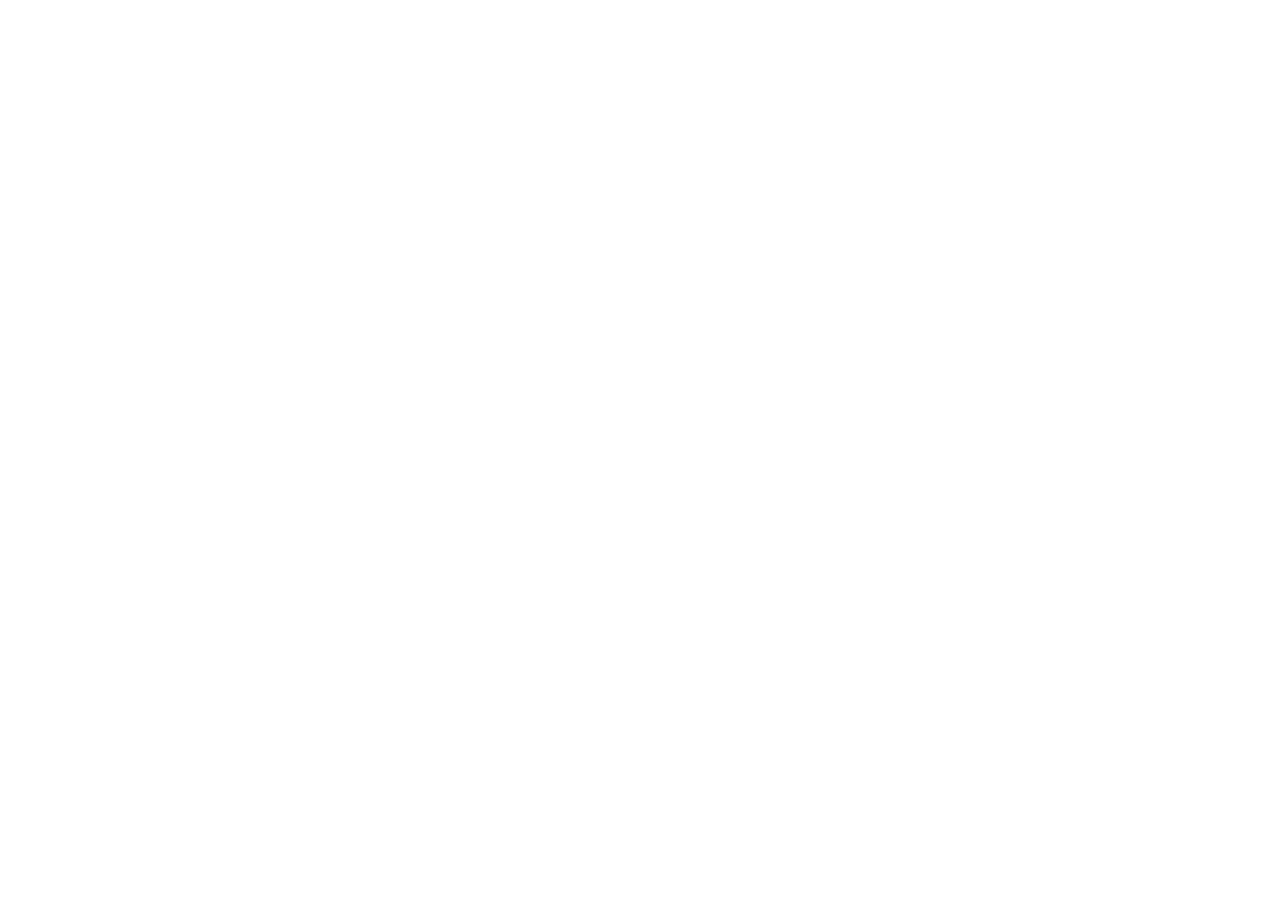
==== commit d870a5e0: "Update index.html" ====
--- a/index.html
+++ b/index.html
@@ -1,3675 +1,130 @@
 <!DOCTYPE html>
-<html lang="en">
-
+<html lang="zh-CN">
 <head>
     <meta charset="UTF-8">
     <meta name="viewport" content="width=device-width, initial-scale=1.0">
-    <title>油价信息</title>
-    <style>
-        table {
-            border: 1px solid blueviolet;
-        }
-    </style>
+    <title>面试题库</title>
+   <link rel="stylesheet" href="../css/ms.css">
 </head>
+<body>
 
-<body>
-    <input id="address" type="text" name="address" value="福州">
+<div id="container"></div>
+<script src="../js/App自动化测试.js"></script>
+<script src="../js/HR面试题.js"></script>
+<script src="../js/linux服务器.js"></script>
+<script src="../js/python基础.js"></script>
+<script src="../js/web自动化测试.js"></script>
+<script src="../js/性能测试面试题.js"></script>
+<script src="../js/接口测试工具.js"></script>
+<script src="../js/接口自动化测试.js"></script>
+<script src="../js/数据库面试题.js"></script>
+<script src="../js/软件测试基础.js"></script>
+<script>
 
-    <button onclick="getAddress()">提交查询</button>
+const alldata = {
+    "软件测试基础":软件测试基础,
+    "App自动化测试":App自动化测试,
+    "HR面试题":HR面试题,
+    "linux服务器":linux服务器,
+    "web自动化测试":web自动化测试,
+    "性能测试面试题":性能测试面试题,
+    "接口测试工具":接口测试工具,
+    "接口自动化测试":接口自动化测试,
+    "数据库面试题":数据库面试题,
+    "python基础":python基础
+}
 
-    <table border="1" cellpadding="20" cellspacing="0">
-        <thead>
-            <tr>
-                <td>序号</td>
-                <td>油站名</td>
-                <td>联系电话</td>
-                <td>营业时间</td>
-                <td>详细地址</td>
-                <td>优惠信息</td>
-            </tr>
-        </thead>
-        <tbody id="contain"></tbody>
-    </table>
-    <script>
+// 当前打开分类
+let currentOpenCate = null;
+// 记录当前展开的题目元素
+let currentOpenQues = null;
 
-        function getAddress() {
-            var value = document.getElementById('address').value;
-            getMes(value)
-        }
+// 渲染
+function renderPage() {
+    const container = document.getElementById('container');
+    let html = '';
+    for (let title in alldata) {
+        const data = alldata[title];
+        const total = data.body.length;
+        html += `
+        <div class="category">
+            <div class="category-header" onclick="switchCate('${title}')">
+                <span class="category-icon">${data.icon}</span>
+                <div class="category-title">${title}</div>
+                <div class="category-count">${total}题</div>
+                <div class="category-arrow" id="arrow_${title}">∨</div>
+            </div>
+            <div class="question-list" id="list_${title}">
+        `;
+        data.body.forEach(item => {
+            html += `
+            <div class="question-item">
+                <div class="question" onclick="toggleAns(this)">
+                    ${item.subject}
+                    <span class="question-arrow">></span>
+                </div>
+                <div class="answer">${item.answer}</div>
+            </div>
+            `;
+        });
+        html += `</div></div>`;
+    }
+    container.innerHTML = html;
+}
 
+// 分类互斥：只开一个
+function switchCate(title) {
+    // 关闭所有分类
+    for(let t in alldata){
+        document.getElementById(`list_${t}`).style.display = 'none';
+        document.getElementById(`arrow_${t}`).innerText = '∨';
+    }
+    // 关闭所有题目答案
+    closeAllAnswer();
+    currentOpenQues = null;
 
+    if(currentOpenCate === title){
+        currentOpenCate = null;
+        return;
+    }
+    document.getElementById(`list_${title}`).style.display = 'block';
+    document.getElementById(`arrow_${title}`).innerText = '∧';
+    currentOpenCate = title;
+}
 
-        var data = [
-            {
-                "_id": "667eb41c1293ecf05ae99df4",
-                "stncode": 12250026,
-                "stnname": "中国石化国货加油站",
-                "longitude": 121.49191124035801,
-                "latitude": 31.20869889294918,
-                "shortname": "中国石化国货加油站",
-                "phone": 63139921,
-                "hours": "00:00-24:00",
-                "address": "上海黄浦区国货路398-408号",
-                "disdetail": "92#全天0.3_95#无",
-                "maplabel": "💰💎国货 0.3 92"
-            },
-            {
-                "_id": "66beef735a043ada816ed47a",
-                "stncode": 12450031,
-                "stnname": "中国石化顶许加油站",
-                "longitude": 118.01082486640702,
-                "latitude": 24.628220623051625,
-                "shortname": "中国石化顶许加油站",
-                "phone": "0592-6090505",
-                "hours": "00:00-24:00",
-                "address": "厦门市集美区灌口镇灌口大道3051号",
-                "disdetail": "92#周二0.5,周五0.5_95#无",
-                "maplabel": "💰顶许 0.5 92"
-            },
-            {
-                "_id": "6690ed1ee0cd0739caf1966e",
-                "stncode": 32550018,
-                "stnname": "中国石化销售有限公司北京朝阳高井加油站",
-                "longitude": 116.53804360142375,
-                "latitude": 39.91571869318877,
-                "shortname": "中国石化华运达加油站",
-                "phone": "010-85762746",
-                "hours": "00:00-24:00",
-                "address": "北京市朝阳区朝阳路辅路",
-                "disdetail": "92#全天0.5_95#无",
-                "maplabel": "💰💎华运达 0.5 92"
-            },
-            {
-                "_id": "6690ed1ee0cd0739caf19506",
-                "stncode": 32550079,
-                "stnname": "北京市通州顺兴加油站",
-                "longitude": 116.67229886787923,
-                "latitude": 39.969039507535335,
-                "shortname": "中国石化顺兴加油站",
-                "phone": "010-89567443",
-                "hours": "00:00-24:00",
-                "address": "北京市通州区宋庄镇通顺路",
-                "disdetail": "92#周二0.8,周六0.8_95#无",
-                "maplabel": "💰顺兴 0.8 92"
-            },
-            {
-                "_id": "6690ed1ee0cd0739caf196be",
-                "stncode": 32550256,
-                "stnname": "中国石化(长阳加油站)",
-                "longitude": 116.20324348776764,
-                "latitude": 39.7521277201783,
-                "shortname": "中国石化长阳加油站",
-                "phone": "010-80365466",
-                "hours": "06:00-22:00",
-                "address": "北京市房山区长阳镇张家场村长阳路北侧",
-                "disdetail": "92#周二0.5_95#无",
-                "maplabel": "💰长阳 0.5 92"
-            },
-            {
-                "_id": "6690ed1ee0cd0739caf19513",
-                "stncode": 32550295,
-                "stnname": "中国石化销售股份有限公司北京房山燕府通加油站",
-                "longitude": 115.98702759811744,
-                "latitude": 39.69436939146009,
-                "shortname": "中国石化燕府通加油站",
-                "phone": "010-67007907",
-                "hours": "06:00-23:00",
-                "address": "北京市房山区兴房大街35号",
-                "disdetail": "92#周二0.5_95#无",
-                "maplabel": "💰燕府通 0.5 92"
-            },
-            {
-                "_id": "6690ed1ee0cd0739caf19596",
-                "stncode": 32550358,
-                "stnname": "中国石化销售股份有限公司北京丰台悦实达加油站",
-                "longitude": 116.16196014583586,
-                "latitude": 39.87046667873269,
-                "shortname": "中国石化悦实达加油站",
-                "phone": 13439759389,
-                "hours": "06:00-22:00",
-                "address": "北京市丰台区北宫镇芦井路悦实达加油站",
-                "disdetail": "92#周六0.5_95#周六0.5",
-                "maplabel": "💰悦实达 0.5 92/95"
-            },
-            {
-                "_id": "6690ed1ee0cd0739caf19615",
-                "stncode": 32550409,
-                "stnname": "中国石化销售股份有限公司北京大兴益特诺加油站",
-                "longitude": 116.53559022416374,
-                "latitude": 39.82392403684805,
-                "shortname": "中国石化益特诺加油站",
-                "phone": "010-81501045",
-                "hours": "00:00-24:00",
-                "address": "北京市大兴区亦庄镇东渠路北",
-                "disdetail": "92#周二0.4,周六0.4_95#无",
-                "maplabel": "💰益特诺 0.4 92"
-            },
-            {
-                "_id": "6690ed1ee0cd0739caf19656",
-                "stncode": 32550507,
-                "stnname": "中国石油化工股份有限公司顺义张辛加油站",
-                "longitude": 116.67806668050466,
-                "latitude": 40.01524474907448,
-                "shortname": "中国石化张辛加油站",
-                "phone": "010-89427885",
-                "hours": "00:00-24:00",
-                "address": "北京市顺义区李桥镇张辛庄村南",
-                "disdetail": "92#周二0.8,周六0.8_95#无",
-                "maplabel": "💰张辛 0.8 92"
-            },
-            {
-                "_id": "6690ed1ee0cd0739caf1960b",
-                "stncode": 32551320,
-                "stnname": "北京市房山窦店加油站",
-                "longitude": 116.07882904564644,
-                "latitude": 39.653389047585094,
-                "shortname": "中国石化窦店加油站",
-                "phone": "010-69391588",
-                "hours": "00:00-24:00",
-                "address": "北京市房山区窦店镇窦店村",
-                "disdetail": "92#周二0.5_95#无",
-                "maplabel": "💰窦店 0.5 92"
-            },
-            {
-                "_id": "66beef735a043ada816ed38b",
-                "stncode": 32600023,
-                "stnname": "东北分公司引河桥加油站",
-                "longitude": 117.12522008784987,
-                "latitude": 39.23291727561182,
-                "shortname": "中国石化引河桥加油站",
-                "phone": "022-26822697",
-                "hours": "00:00-24:00",
-                "address": "天津市北辰区京津公路北仓镇政府旁",
-                "disdetail": "92#周三0.4,周日0.4_95#无",
-                "maplabel": "💰引河桥 0.4 92"
-            },
-            {
-                "_id": "66beef735a043ada816ed532",
-                "stncode": 32600025,
-                "stnname": "东北分公司西堤头加油站",
-                "longitude": 117.35033976555155,
-                "latitude": 39.25886745608392,
-                "shortname": "中国石化西堤头加油站",
-                "phone": "022-86844811",
-                "hours": "00:00-24:00",
-                "address": "天津市北辰区西堤头村",
-                "disdetail": "92#周三0.4,周日0.4_95#无",
-                "maplabel": "💰西堤头 0.4 92"
-            },
-            {
-                "_id": "66beef745a043ada816ed818",
-                "stncode": 32600026,
-                "stnname": "东北分公司开发区加油站",
-                "longitude": 117.10928058768941,
-                "latitude": 39.2714040307644,
-                "shortname": "中国石化开发区加油站",
-                "phone": "022-26974629",
-                "hours": "00:00-24:00",
-                "address": "天津市北辰区京津公路引河桥北柴楼村东",
-                "disdetail": "92#周三0.4,周日0.4_95#无",
-                "maplabel": "💰开发区 0.4 92"
-            },
-            {
-                "_id": "66beef745a043ada816ed860",
-                "stncode": 32600028,
-                "stnname": "东北分公司融达加油站",
-                "longitude": 117.08445965173435,
-                "latitude": 39.229284471004654,
-                "shortname": "中国石化融达加油站",
-                "phone": "022-86871889",
-                "hours": "00:00-24:00",
-                "address": "天津市北辰区王秦庄村",
-                "disdetail": "92#周三0.4,周日0.4_95#无",
-                "maplabel": "💰融达 0.4 92"
-            },
-            {
-                "_id": "66beef745a043ada816ed607",
-                "stncode": 32600029,
-                "stnname": "东北分公司刘码头加油站",
-                "longitude": 117.08977386568131,
-                "latitude": 39.18754570800018,
-                "shortname": "中国石化刘家码头加油站",
-                "phone": "022-26950891",
-                "hours": "00:00-24:00",
-                "address": "天津市北辰区青光镇刘家码头村(津霸公路)",
-                "disdetail": "92#周三0.5,周五0.5,周日0.5_95#无",
-                "maplabel": "💰刘家码头 0.5 92"
-            },
-            {
-                "_id": "66beef735a043ada816ed272",
-                "stncode": 32600036,
-                "stnname": "东北分公司津港加油站",
-                "longitude": 117.11420619955993,
-                "latitude": 39.25553354960738,
-                "shortname": "中国石化北辰津港加油站",
-                "phone": "022-26970124",
-                "hours": "00:00-24:00",
-                "address": "天津市北辰区双街镇西赵庄村东",
-                "disdetail": "92#周三0.4,周日0.4_95#无",
-                "maplabel": "💰北辰津港 0.4 92"
-            },
-            {
-                "_id": "66beef735a043ada816ed319",
-                "stncode": 32600039,
-                "stnname": "东北分公司星球加油站",
-                "longitude": 117.22710298502679,
-                "latitude": 39.298024976384575,
-                "shortname": "中国石化星球加油站",
-                "phone": "022-86852457",
-                "hours": "00：00-24：00",
-                "address": "天津市北辰区北孙庄村南",
-                "disdetail": "92#周三0.7,周日0.7_95#无",
-                "maplabel": "💰星球 0.7 92"
-            },
-            {
-                "_id": "66beef735a043ada816ed219",
-                "stncode": 32600086,
-                "stnname": "宁河分公司第三加油站",
-                "longitude": 117.80630060018078,
-                "latitude": 39.3526001660922,
-                "shortname": "中国石化第三加油站",
-                "phone": "022-69193669",
-                "hours": "00:00-24:00",
-                "address": "天津市宁河区贸易开发区",
-                "disdetail": "92#周三0.5,周日0.5_95#无",
-                "maplabel": "💰第三 0.5 92"
-            },
-            {
-                "_id": "66beef735a043ada816ed2ae",
-                "stncode": 32600087,
-                "stnname": "宁河分公司第四加油站",
-                "longitude": 117.75774133632973,
-                "latitude": 39.357971782497984,
-                "shortname": "中国石化第四加油站",
-                "phone": "022-69549111",
-                "hours": "00:00-24:00",
-                "address": "天津市宁河区大北镇津榆公路处",
-                "disdetail": "92#周日0.6_95#无",
-                "maplabel": "💰第四 0.6 92"
-            },
-            {
-                "_id": "66beef745a043ada816ed85d",
-                "stncode": 32600100,
-                "stnname": "宁河分公司芦宝路加油站",
-                "longitude": 117.76756406376352,
-                "latitude": 39.42076522420756,
-                "shortname": "中国石化芦宝路加油站",
-                "phone": "022-69458074",
-                "hours": "00:00-24:00",
-                "address": "天津市宁河区廉庄乡孟庄闸南侧",
-                "disdetail": "92#周日0.6_95#无",
-                "maplabel": "💰芦宝路 0.6 92"
-            },
-            {
-                "_id": "66beef735a043ada816ed30a",
-                "stncode": 32600101,
-                "stnname": "滨海分公司芦汉路加油站",
-                "longitude": 117.80174407949251,
-                "latitude": 39.27119859851318,
-                "shortname": "中国石化芦汉路加油站",
-                "phone": "022-67227196",
-                "hours": "00:00-24:00",
-                "address": "天津市滨海新区汉沽芦汉路",
-                "disdetail": "92#周六0.5_95#无",
-                "maplabel": "💰芦汉路 0.5 92"
-            },
-            {
-                "_id": "66beef735a043ada816ed5b0",
-                "stncode": 32600103,
-                "stnname": "滨海分公司津汉路加油站",
-                "longitude": 117.78034559681193,
-                "latitude": 39.24724100243112,
-                "shortname": "中国石化津汉路加油站",
-                "phone": "022-25697429",
-                "hours": "0:00-24:00",
-                "address": "天津市滨海新区汉沽津汉路南",
-                "disdetail": "92#全天0.5_95#无",
-                "maplabel": "💰💎津汉路 0.5 92"
-            },
-            {
-                "_id": "66beef745a043ada816ed7d3",
-                "stncode": 32600110,
-                "stnname": "滨海分公司北海加油站",
-                "longitude": 117.82608020397784,
-                "latitude": 39.25773410049137,
-                "shortname": "中国石化北海加油站",
-                "phone": "022-67116548",
-                "hours": "0:00-24:00",
-                "address": "天津市滨海新区汉沽大丰路高速路南",
-                "disdetail": "92#周三0.5,周日0.5_95#无",
-                "maplabel": "💰北海 0.5 92"
-            },
-            {
-                "_id": "66beef735a043ada816ed48a",
-                "stncode": 32600122,
-                "stnname": "中国石化向阳加油站",
-                "longitude": 117.26162447217799,
-                "latitude": 39.07211038563574,
-                "shortname": "中国石化向阳加油站",
-                "phone": "022-28119445",
-                "hours": "00:00-24:00",
-                "address": "天津市河西区微山路2号",
-                "disdetail": "92#周三0.4,周日0.4_95#周五0.3",
-                "maplabel": "💰向阳 0.4 92/95"
-            },
-            {
-                "_id": "66beef735a043ada816ed412",
-                "stncode": 32600132,
-                "stnname": "中国石化前进加油站",
-                "longitude": 117.25417005594332,
-                "latitude": 39.13010246876416,
-                "shortname": "中国石化前进加油站",
-                "phone": "022-84585449",
-                "hours": "00:00-24:00",
-                "address": "天津市河东区成林道97号",
-                "disdetail": "92#周三0.4,周五0.4,周日0.4_95#无",
-                "maplabel": "💰前进 0.4 92"
-            },
-            {
-                "_id": "66beef745a043ada816ed683",
-                "stncode": 32600133,
-                "stnname": "中国石化城区金三角加油站",
-                "longitude": 117.25878596437362,
-                "latitude": 39.103091747742624,
-                "shortname": "中国石化城区金三角加油站",
-                "phone": "022-84272375",
-                "hours": "00:00-24:00",
-                "address": "天津市河东区光华路2号",
-                "disdetail": "92#周三0.4,周日0.4_95#无",
-                "maplabel": "💰城区金三角 0.4 92"
-            },
-            {
-                "_id": "66beef745a043ada816ed655",
-                "stncode": 32600134,
-                "stnname": "中国石化二号桥加油站",
-                "longitude": 117.29032028427417,
-                "latitude": 39.09620141771785,
-                "shortname": "中国石化二号桥加油站",
-                "phone": "022-24390240",
-                "hours": "00:00-24:00",
-                "address": "天津市河东区津塘路红旗楼前",
-                "disdetail": "92#全天0.4_95#无",
-                "maplabel": "💰💎二号桥 0.4 92"
-            },
-            {
-                "_id": "66beef745a043ada816ed6da",
-                "stncode": 32600139,
-                "stnname": "中国石化大桥道加油站",
-                "longitude": 117.24598052868497,
-                "latitude": 39.111713255572795,
-                "shortname": "中国石化大桥道加油站",
-                "phone": "022-24314325",
-                "hours": "00:00-24:00",
-                "address": "天津市河东区津塘路73号",
-                "disdetail": "92#周三0.7_95#周五0.3",
-                "maplabel": "💰大桥道 0.7 92/95"
-            },
-            {
-                "_id": "66beef745a043ada816ed81f",
-                "stncode": 32600145,
-                "stnname": "中国石化城区迎宾加油站",
-                "longitude": 117.25903710003736,
-                "latitude": 39.14336529291589,
-                "shortname": "中国石化城区迎宾加油站",
-                "phone": "022-24553341",
-                "hours": "00:00-24:00",
-                "address": "天津市河东区卫国道140号",
-                "disdetail": "92#周三0.4,周五0.4,周日0.4_95#无",
-                "maplabel": "💰城区迎宾 0.4 92"
-            },
-            {
-                "_id": "66beef735a043ada816ed24b",
-                "stncode": 32600146,
-                "stnname": "中国石化一号路加油站",
-                "longitude": 117.16284877892683,
-                "latitude": 39.1795948883604,
-                "shortname": "中国石化一号路加油站",
-                "phone": "022-26531334",
-                "hours": "00:00—24:00",
-                "address": "天津市红桥区丁字沽一号路18号",
-                "disdetail": "92#周三0.3,周日0.3_95#无",
-                "maplabel": "💰一号路 0.3 92"
-            },
-            {
-                "_id": "66beef735a043ada816ed384",
-                "stncode": 32600149,
-                "stnname": "中国石化广开四马路加油站",
-                "longitude": 117.16321810325523,
-                "latitude": 39.142707764797414,
-                "shortname": "中国石化广开四马路加油站",
-                "phone": "022-27573567",
-                "hours": "00:00-24:00",
-                "address": "天津市红桥区广开四马路",
-                "disdetail": "92#周三0.2,周日0.2_95#无",
-                "maplabel": "💰广开四马路 0.2 92"
-            },
-            {
-                "_id": "66beef745a043ada816ed817",
-                "stncode": 32600152,
-                "stnname": "中国石化芥园加油站",
-                "longitude": 117.15074828505983,
-                "latitude": 39.1500788634181,
-                "shortname": "中国石化芥园加油站",
-                "phone": "022-27574488",
-                "hours": "00:00-24:00",
-                "address": "天津市红桥区小西关芥园堤24号",
-                "disdetail": "92#周三0.6_95#无",
-                "maplabel": "💰芥园 0.6 92"
-            },
-            {
-                "_id": "66beef735a043ada816ed1fb",
-                "stncode": 32600155,
-                "stnname": "中国石化光荣道加油站",
-                "longitude": 117.17565080598558,
-                "latitude": 39.17778208471859,
-                "shortname": "中国石化光荣道加油站",
-                "phone": "022-26518117",
-                "hours": "24小时",
-                "address": "天津市红桥区光荣道8号",
-                "disdetail": "92#周三0.3,周五0.3,周日0.3_95#无",
-                "maplabel": "💰光荣道 0.3 92"
-            },
-            {
-                "_id": "66beef735a043ada816ed3d1",
-                "stncode": 32600156,
-                "stnname": "中国石化黑塔寺加油站",
-                "longitude": 117.1501923077288,
-                "latitude": 39.1764784613605,
-                "shortname": "中国石化黑塔寺加油站",
-                "phone": "022-26516730",
-                "hours": "00:00-24:00",
-                "address": "天津市红桥区光荣道黑塔寺1号",
-                "disdetail": "92#周三0.2,周日0.2_95#无",
-                "maplabel": "💰黑塔寺 0.2 92"
-            },
-            {
-                "_id": "66beef745a043ada816ed68b",
-                "stncode": 32600171,
-                "stnname": "中国石化南口路加油站",
-                "longitude": 117.1796891449707,
-                "latitude": 39.18834109584519,
-                "shortname": "中国石化南口路加油站",
-                "phone": "022-26341429",
-                "hours": "00:00-24:00",
-                "address": "天津市河北区普济河道",
-                "disdetail": "92#周三0.5,周日0.3_95#周三0.2,周五0.2",
-                "maplabel": "💰南口路 0.5 92/95"
-            },
-            {
-                "_id": "66beef735a043ada816ed40c",
-                "stncode": 32600175,
-                "stnname": "中国石化密云路加油站",
-                "longitude": 117.12598811910917,
-                "latitude": 39.13115859442998,
-                "shortname": "中国石化密云路加油站",
-                "phone": "022-27526302",
-                "hours": "00:00-24:00",
-                "address": "天津市南开区密云路32号",
-                "disdetail": "92#周三0.2,周日0.2_95#无",
-                "maplabel": "💰密云路 0.2 92"
-            },
-            {
-                "_id": "66beef745a043ada816ed847",
-                "stncode": 32600197,
-                "stnname": "滨海分公司华港加油站",
-                "longitude": 117.49019901906257,
-                "latitude": 38.82523840864741,
-                "shortname": "中国石化华港加油站",
-                "phone": "022-59788200",
-                "hours": "0:00-24:00",
-                "address": "天津市滨海新区大港上古林村津歧公路东侧",
-                "disdetail": "92#全天0.6_95#无",
-                "maplabel": "💰💎华港 0.6 92"
-            },
-            {
-                "_id": "66beef745a043ada816ed618",
-                "stncode": 32600208,
-                "stnname": "中国石化津南津港加油站",
-                "longitude": 117.39765513559664,
-                "latitude": 38.89924817045524,
-                "shortname": "中国石化津南津港加油站",
-                "phone": "022-88811960",
-                "hours": "00:00-24:00",
-                "address": "天津市津南区小站镇盛字营村",
-                "disdetail": "92#周三0.4,周日0.4_95#无",
-                "maplabel": "💰津南津港 0.4 92"
-            },
-            {
-                "_id": "66beef745a043ada816ed6b0",
-                "stncode": 32600209,
-                "stnname": "中国石化海润加油站",
-                "longitude": 117.37260402246979,
-                "latitude": 38.93188734959699,
-                "shortname": "中国石化海润加油站",
-                "phone": "022-88613268",
-                "hours": "00:00-24:00",
-                "address": "天津市津南区北闸口镇正营开发区北",
-                "disdetail": "92#周三0.4,周日0.4_95#无",
-                "maplabel": "💰海润 0.4 92"
-            },
-            {
-                "_id": "66beef745a043ada816ed899",
-                "stncode": 32600211,
-                "stnname": "中国石化津港路加油站",
-                "longitude": 117.43733539174346,
-                "latitude": 38.84818735502508,
-                "shortname": "中国石化津港路加油站",
-                "phone": "022-25994559",
-                "hours": "00:00-24:00",
-                "address": "天津市滨海新区大港津港公路东大港粮库南",
-                "disdetail": "92#周三0.4,周日0.4_95#无",
-                "maplabel": "💰津港路 0.4 92"
-            },
-            {
-                "_id": "66beef735a043ada816ed515",
-                "stncode": 32600212,
-                "stnname": "滨海分公司港塘路加油站",
-                "longitude": 117.48572467577104,
-                "latitude": 38.870178601207996,
-                "shortname": "中国石化港塘路加油站",
-                "phone": "022-63251657",
-                "hours": "00:00-24:00",
-                "address": "天津市滨海新区大港东部开发区汉港公路五指集团以北港塘路加油站",
-                "disdetail": "92#周三0.6,周五0.6,周日0.6_95#无",
-                "maplabel": "💰港塘路 0.6 92"
-            },
-            {
-                "_id": "66beef735a043ada816ed25a",
-                "stncode": 32600220,
-                "stnname": "津北分公司大口屯加油站",
-                "longitude": 117.25097040778284,
-                "latitude": 39.595298121922106,
-                "shortname": "中国石化大口屯加油站",
-                "phone": "022-29689638",
-                "hours": "00:00-24:00",
-                "address": "天津市宝坻区大口屯镇",
-                "disdetail": "92#周三0.3,周日0.3_95#无",
-                "maplabel": "💰大口屯 0.3 92"
-            },
-            {
-                "_id": "66beef735a043ada816ed501",
-                "stncode": 32600229,
-                "stnname": "津北分公司耀华加油站",
-                "longitude": 117.4582994761772,
-                "latitude": 39.66675185314755,
-                "shortname": "中国石化耀华加油站",
-                "phone": "022-82518998",
-                "hours": "05:00-24:00",
-                "address": "天津市宝坻区王卜庄镇南九园公路东侧",
-                "disdetail": "92#周一0.3,周二0.3,周三0.3,周六0.3,周日0.3_95#无",
-                "maplabel": "💰耀华 0.3 92"
-            },
-            {
-                "_id": "66beef735a043ada816ed5b4",
-                "stncode": 32600233,
-                "stnname": "津北分公司林亭口加油站",
-                "longitude": 117.50476718794008,
-                "latitude": 39.63845958769328,
-                "shortname": "中国石化林亭口加油站",
-                "phone": "022-82538360",
-                "hours": "05：00-24:00",
-                "address": "天津市宝坻区林亭口镇九园路南侧",
-                "disdetail": "92#周三0.5,周日0.5_95#无",
-                "maplabel": "💰林亭口 0.5 92"
-            },
-            {
-                "_id": "66beef745a043ada816ed74d",
-                "stncode": 32600237,
-                "stnname": "宝坻分公司黄庄加油站",
-                "longitude": 117.52107921227888,
-                "latitude": 39.489039535527986,
-                "shortname": "中国石化黄庄加油加气站",
-                "phone": "022-82578491",
-                "hours": "00:00-24:00",
-                "address": "天津市宝坻区黄庄镇黄庄北九园路北侧",
-                "disdetail": "92#周三0.4,周日0.4_95#无",
-                "maplabel": "💰黄庄 0.4 92"
-            },
-            {
-                "_id": "66beef745a043ada816ed644",
-                "stncode": 32600264,
-                "stnname": "中国石化东城加油站",
-                "longitude": 116.94018330874326,
-                "latitude": 38.93945648149377,
-                "shortname": "中国石化东城加油站",
-                "phone": "022-68692359",
-                "hours": "0：00-24:00",
-                "address": "天津市静海区城津德路与东平道交口（消防队旁）",
-                "disdetail": "92#周三0.8,周日0.4_95#无",
-                "maplabel": "💰东城 0.8 92"
-            },
-            {
-                "_id": "66beef735a043ada816ed3f7",
-                "stncode": 32600269,
-                "stnname": "中国石化义渡口加油站",
-                "longitude": 116.9106780933716,
-                "latitude": 38.937266671641055,
-                "shortname": "中国石化义渡口加油站",
-                "phone": "022-28915964",
-                "hours": "5：00—23：00",
-                "address": "天津市静海区静海镇义渡口村",
-                "disdetail": "92#周三0.5_95#无",
-                "maplabel": "💰义渡口 0.5 92"
-            },
-            {
-                "_id": "66beef745a043ada816ed773",
-                "stncode": 32600272,
-                "stnname": "中国石化杨家园上行加油站",
-                "longitude": 116.92927905022016,
-                "latitude": 38.85074803907196,
-                "shortname": "中国石化杨家园上行加油站",
-                "phone": "022-68865147",
-                "hours": "5:00-23:00",
-                "address": "天津市静海区京福路杨家园路口",
-                "disdetail": "92#周三0.6,周日0.6_95#无",
-                "maplabel": "💰杨家园上行 0.6 92"
-            },
-            {
-                "_id": "66beef745a043ada816ed6f9",
-                "stncode": 32600285,
-                "stnname": "中国石化恒源加油站",
-                "longitude": 116.931448428047,
-                "latitude": 38.96158558607624,
-                "shortname": "中国石化恒源加油站",
-                "phone": "022-28931460",
-                "hours": "05：00—23：00",
-                "address": "天津市静海区静海镇付家村津静公路旁",
-                "disdetail": "92#周三0.2,周日0.2_95#无",
-                "maplabel": "💰恒源 0.2 92"
-            },
-            {
-                "_id": "66beef745a043ada816ed7ab",
-                "stncode": 32600287,
-                "stnname": "中国石化四党口加油站",
-                "longitude": 117.10848490187955,
-                "latitude": 38.773596309384544,
-                "shortname": "中国石化四党口加油站",
-                "phone": "022-68566200",
-                "hours": "5：00—23：00",
-                "address": "天津市静海区蔡公庄镇经济小区",
-                "disdetail": "92#周三0.2,周日0.2_95#无",
-                "maplabel": "💰四党口 0.2 92"
-            },
-            {
-                "_id": "66beef745a043ada816ed884",
-                "stncode": 32600288,
-                "stnname": "中国石化大屯加油站",
-                "longitude": 117.07369842601769,
-                "latitude": 38.80816976857357,
-                "shortname": "中国石化大屯加油站",
-                "phone": "022-68585481",
-                "hours": "05:00-23:00",
-                "address": "天津市静海区蔡公庄镇静王公路交口处",
-                "disdetail": "92#周三0.5,周日0.5_95#无",
-                "maplabel": "💰大屯 0.5 92"
-            },
-            {
-                "_id": "66beef745a043ada816ed6d5",
-                "stncode": 32600290,
-                "stnname": "中国石化夏官屯加油站",
-                "longitude": 116.93499354643251,
-                "latitude": 38.728623524294,
-                "shortname": "中国石化夏官屯加油站",
-                "phone": "022-68876413",
-                "hours": "0:00-24:00",
-                "address": "天津市静海区唐官屯镇夏官屯村",
-                "disdetail": "92#周三0.6_95#无",
-                "maplabel": "💰夏官屯 0.6 92"
-            },
-            {
-                "_id": "66beef745a043ada816ed8e0",
-                "stncode": 32600293,
-                "stnname": "中国石化静石加油站",
-                "longitude": 117.06268349975905,
-                "latitude": 38.82621034153695,
-                "shortname": "中国石化静石加油站",
-                "phone": "022-28899707",
-                "hours": "00:00-24:00",
-                "address": "天津市静海区大邱庄镇静王路",
-                "disdetail": "92#周三0.3,周日0.3_95#无",
-                "maplabel": "💰静石 0.3 92"
-            },
-            {
-                "_id": "66beef745a043ada816ed6c4",
-                "stncode": 32600294,
-                "stnname": "中国石化亨达加油站",
-                "longitude": 116.78566984859498,
-                "latitude": 38.987699349983934,
-                "shortname": "中国石化亨达加油站",
-                "phone": "022-68168262",
-                "hours": "05:00-23:00",
-                "address": "天津市静海区梁台路胜利果园东侧",
-                "disdetail": "92#周三0.2,周日0.2_95#无",
-                "maplabel": "💰亨达 0.2 92"
-            },
-            {
-                "_id": "66beef735a043ada816ed56d",
-                "stncode": 32600300,
-                "stnname": "中国石化静文路加油站",
-                "longitude": 116.90345548980159,
-                "latitude": 38.93272628671185,
-                "shortname": "中国石化静文路加油站",
-                "phone": "022-28918068",
-                "hours": "00：00-24：00",
-                "address": "天津市静海区运河西成人中专对过",
-                "disdetail": "92#周日0.5_95#无",
-                "maplabel": "💰静文路 0.5 92"
-            },
-            {
-                "_id": "66beef745a043ada816ed723",
-                "stncode": 32600305,
-                "stnname": "中国石化梁头加油站",
-                "longitude": 116.85985865868179,
-                "latitude": 38.932910532117134,
-                "shortname": "中国石化梁头加油站",
-                "phone": "022-68969283",
-                "hours": "05:00-23:00",
-                "address": "天津市静海区梁头镇梁头村",
-                "disdetail": "92#周三0.5,周日0.5_95#无",
-                "maplabel": "💰梁头 0.5 92"
-            },
-            {
-                "_id": "66beef745a043ada816ed604",
-                "stncode": 32600315,
-                "stnname": "中国石化大有桥加油站",
-                "longitude": 117.42807817497763,
-                "latitude": 38.91744943658993,
-                "shortname": "中国石化大有桥加油站",
-                "phone": "022-88630738",
-                "hours": "00:00-24:00",
-                "address": "天津市津南区小站镇津岐公路小站煤场旁",
-                "disdetail": "92#周三0.5,周日0.5_95#无",
-                "maplabel": "💰大有桥 0.5 92"
-            },
-            {
-                "_id": "66beef745a043ada816ed843",
-                "stncode": 32600316,
-                "stnname": "中国石化西大桥加油站",
-                "longitude": 117.38050035341884,
-                "latitude": 38.99658308495201,
-                "shortname": "中国石化西大桥加油站",
-                "phone": "022-28392401",
-                "hours": "00:00-24:00",
-                "address": "天津市津南区咸水沽镇西大桥西",
-                "disdetail": "92#周日0.6_95#无",
-                "maplabel": "💰西大桥 0.6 92"
-            },
-            {
-                "_id": "66beef745a043ada816ed7b8",
-                "stncode": 32600317,
-                "stnname": "中国石化唐庄加油站",
-                "longitude": 117.33430304422498,
-                "latitude": 39.03584449338197,
-                "shortname": "中国石化唐庄加油站",
-                "phone": "022-28589603",
-                "hours": "00:00-24:00",
-                "address": "天津市津南区辛庄镇唐庄村",
-                "disdetail": "92#周三0.7,周日0.4_95#周五0.3",
-                "maplabel": "💰唐庄 0.7 92/95"
-            },
-            {
-                "_id": "66beef745a043ada816ed62d",
-                "stncode": 32600318,
-                "stnname": "中国石化咸水沽加油站",
-                "longitude": 117.4098846808817,
-                "latitude": 38.99097378706662,
-                "shortname": "中国石化咸水沽加油站",
-                "phone": "022-28392427",
-                "hours": "00:00-24:00",
-                "address": "天津市津南区咸水沽镇东张庄村对过",
-                "disdetail": "92#无_95#周日0.3",
-                "maplabel": "💰咸水沽 0.3 95"
-            },
-            {
-                "_id": "66beef745a043ada816ed8cf",
-                "stncode": 32600319,
-                "stnname": "中国石化东顺加油站",
-                "longitude": 117.52740984859093,
-                "latitude": 38.99013183548962,
-                "shortname": "中国石化东顺加油站",
-                "phone": "022-28681492",
-                "hours": "00:00-24:00",
-                "address": "天津市津南区葛沽镇东埂村",
-                "disdetail": "92#周三0.5,周日0.5_95#无",
-                "maplabel": "💰东顺 0.5 92"
-            },
-            {
-                "_id": "66beef735a043ada816ed3bb",
-                "stncode": 32600320,
-                "stnname": "中国石化葛沽加油站",
-                "longitude": 117.50550055410505,
-                "latitude": 38.989290370194944,
-                "shortname": "中国石化葛沽加油站",
-                "phone": "022-28690180",
-                "hours": "00:00-24:00",
-                "address": "天津市津南区葛沽镇扬水场斜对过",
-                "disdetail": "92#周三0.4,周日0.4_95#无",
-                "maplabel": "💰葛沽 0.4 92"
-            },
-            {
-                "_id": "66beef735a043ada816ed5b1",
-                "stncode": 32600321,
-                "stnname": "中国石化十间房加油站",
-                "longitude": 117.47632889449163,
-                "latitude": 38.9953908831722,
-                "shortname": "中国石化十间房加油站",
-                "phone": "022-28691772",
-                "hours": "00:00-24:00",
-                "address": "天津市津南区葛沽镇十间房村",
-                "disdetail": "92#周三0.3,周日0.3_95#无",
-                "maplabel": "💰十间房 0.3 92"
-            },
-            {
-                "_id": "66beef745a043ada816ed80f",
-                "stncode": 32600322,
-                "stnname": "中国石化小站加油站",
-                "longitude": 117.43687111715745,
-                "latitude": 38.90490719829209,
-                "shortname": "中国石化小站加油站",
-                "phone": "022-28618407",
-                "hours": "00:00-24:00",
-                "address": "天津市津南区小站镇迎新村旁",
-                "disdetail": "92#周日0.2_95#无",
-                "maplabel": "💰小站 0.2 92"
-            },
-            {
-                "_id": "66beef745a043ada816ed706",
-                "stncode": 32600323,
-                "stnname": "中国石化水利加油站",
-                "longitude": 117.40857787876142,
-                "latitude": 38.94307197642604,
-                "shortname": "中国石化水利加油站",
-                "phone": "022-28660933",
-                "hours": "00:00-24:00",
-                "address": "天津市津南区北闸口镇后营村旁",
-                "disdetail": "92#周三0.5,周日0.2_95#无",
-                "maplabel": "💰水利 0.5 92"
-            },
-            {
-                "_id": "66beef735a043ada816ed32c",
-                "stncode": 32600325,
-                "stnname": "中国石化双马加油站",
-                "longitude": 117.30218481020553,
-                "latitude": 39.03116000493273,
-                "shortname": "中国石化双马加油站",
-                "phone": "022-28590966",
-                "hours": "00:00-24:00",
-                "address": "天津市津南区双港镇南马集村旁",
-                "disdetail": "92#周二0.5,周五0.8_95#无",
-                "maplabel": "💰双马 0.8 92"
-            },
-            {
-                "_id": "66beef735a043ada816ed2c0",
-                "stncode": 32600329,
-                "stnname": "东北分公司张贵庄加油站",
-                "longitude": 117.32924603462838,
-                "latitude": 39.08706939639608,
-                "shortname": "中国石化张贵庄加油站",
-                "phone": "022-24977693",
-                "hours": "00:00-24:00",
-                "address": "天津市东丽区津塘路三号桥南",
-                "disdetail": "92#周三0.4,周日0.4_95#无",
-                "maplabel": "💰张贵庄 0.4 92"
-            },
-            {
-                "_id": "66beef735a043ada816ed395",
-                "stncode": 32600330,
-                "stnname": "东北分公司驯海路加油站",
-                "longitude": 117.34334898132226,
-                "latitude": 39.10930499656281,
-                "shortname": "中国石化驯海路加油站",
-                "phone": "022-84390983",
-                "hours": "0:00-24:00",
-                "address": "天津市东丽区驯海路与津北路交口",
-                "disdetail": "92#周二0.6_95#无",
-                "maplabel": "💰驯海路 0.6 92"
-            },
-            {
-                "_id": "66beef735a043ada816ed215",
-                "stncode": 32600341,
-                "stnname": "东北分公司冠达加油站",
-                "longitude": 117.43092415029508,
-                "latitude": 39.05657697554136,
-                "shortname": "中国石化冠达加油站",
-                "phone": "022-84360441",
-                "hours": "00:00-24:00",
-                "address": "天津市东丽区津塘公路务本一村北",
-                "disdetail": "92#周三0.4,周日0.4_95#无",
-                "maplabel": "💰冠达 0.4 92"
-            },
-            {
-                "_id": "66beef735a043ada816ed57a",
-                "stncode": 32600345,
-                "stnname": "东北分公司新兴加油站",
-                "longitude": 117.37163307353495,
-                "latitude": 39.10601621929191,
-                "shortname": "中国石化新兴加油站",
-                "phone": "022-84890246",
-                "hours": "00：00-24：00",
-                "address": "天津市东丽区新兴村",
-                "disdetail": "92#周五0.6_95#无",
-                "maplabel": "💰新兴 0.6 92"
-            },
-            {
-                "_id": "66beef745a043ada816ed79d",
-                "stncode": 32600356,
-                "stnname": "武清分公司豆张庄加油站",
-                "longitude": 116.95682326229756,
-                "latitude": 39.39644095890167,
-                "shortname": "中国石化豆张庄加油站",
-                "phone": "022-22167592",
-                "hours": "0:00-24:00",
-                "address": "天津市武清区豆张庄乡西辛庄村西",
-                "disdetail": "92#周日0.5_95#无",
-                "maplabel": "💰豆张庄 0.5 92"
-            },
-            {
-                "_id": "66beef745a043ada816ed699",
-                "stncode": 32600376,
-                "stnname": "武清分公司杨北加油站",
-                "longitude": 117.15365016541567,
-                "latitude": 39.37474198205319,
-                "shortname": "中国石化杨北加油站",
-                "phone": "022-29532200",
-                "hours": "0:00-24:00",
-                "address": "天津市武清区梅厂镇东良庄村北",
-                "disdetail": "92#周三0.6,周五0.4,周日0.4_95#无",
-                "maplabel": "💰杨北 0.6 92"
-            },
-            {
-                "_id": "66beef735a043ada816ed372",
-                "stncode": 32600380,
-                "stnname": "滨海分公司新港路加油站",
-                "longitude": 117.6960017312259,
-                "latitude": 39.00420500804786,
-                "shortname": "中国石化新港路加油站",
-                "phone": "022-65770901",
-                "hours": "00:00-24:00",
-                "address": "天津自贸试验区（中心商务区）新港路四号码头",
-                "disdetail": "92#周三0.4,周日0.4_95#周三0.3",
-                "maplabel": "💰新港路 0.4 92/95"
-            },
-            {
-                "_id": "66beef735a043ada816ed4ab",
-                "stncode": 32600381,
-                "stnname": "滨海分公司上海道加油站",
-                "longitude": 117.65885088069773,
-                "latitude": 39.016542754557214,
-                "shortname": "中国石化上海道加油站",
-                "phone": "022-25862190",
-                "hours": "00:00-24:00",
-                "address": "天津市滨海新区自贸试验区（中心商务区）河北路190号",
-                "disdetail": "92#周三0.3,周日0.3_95#无",
-                "maplabel": "💰上海道 0.3 92"
-            },
-            {
-                "_id": "66beef735a043ada816ed2d7",
-                "stncode": 32600384,
-                "stnname": "滨海分公司新胡路加油站",
-                "longitude": 117.6361616640669,
-                "latitude": 39.028181612786526,
-                "shortname": "中国石化新胡路加油站",
-                "phone": "022-66868297",
-                "hours": "00:00-24:00",
-                "address": "天津市滨海新区塘沽新胡路南",
-                "disdetail": "92#周三0.4,周日0.4_95#无",
-                "maplabel": "💰新胡路 0.4 92"
-            },
-            {
-                "_id": "66beef745a043ada816ed7a5",
-                "stncode": 32600389,
-                "stnname": "滨海分公司金三角加油站",
-                "longitude": 117.66010405646246,
-                "latitude": 39.05443203404047,
-                "shortname": "中国石化金三角加油站",
-                "phone": "022-66350129",
-                "hours": "00:00-24:00",
-                "address": "天津市滨海新区塘沽河北路",
-                "disdetail": "92#周三0.4,周日0.4_95#无",
-                "maplabel": "💰金三角 0.4 92"
-            },
-            {
-                "_id": "66beef735a043ada816ed52e",
-                "stncode": 32600392,
-                "stnname": "滨海分公司闸南路加油站",
-                "longitude": 117.69962924128336,
-                "latitude": 38.98527488486054,
-                "shortname": "中国石化闸南路加油站",
-                "phone": "022-65260359",
-                "hours": "00:00-24:00",
-                "address": "天津市滨海新区闸南路169号",
-                "disdetail": "92#周三0.3,周日0.3_95#无",
-                "maplabel": "💰闸南路 0.3 92"
-            },
-            {
-                "_id": "66beef745a043ada816ed897",
-                "stncode": 32600393,
-                "stnname": "滨海分公司桥东加油站",
-                "longitude": 117.62992393025435,
-                "latitude": 39.04631568070214,
-                "shortname": "中国石化桥东加油站",
-                "phone": "022-66310370",
-                "hours": "00:00-24:00",
-                "address": "天津市滨海新区塘沽新河塘黄路东",
-                "disdetail": "92#周三0.4,周日0.4_95#无",
-                "maplabel": "💰桥东 0.4 92"
-            },
-            {
-                "_id": "66beef745a043ada816ed77f",
-                "stncode": 32600394,
-                "stnname": "滨海分公司新北加油站",
-                "longitude": 117.6594828149252,
-                "latitude": 39.061332223697114,
-                "shortname": "中国石化新北加油站",
-                "phone": "022-66350157",
-                "hours": "00:00-24:00",
-                "address": "天津市滨海新区塘沽新北路南",
-                "disdetail": "92#周二0.4,周六0.4_95#无",
-                "maplabel": "💰新北 0.4 92"
-            },
-            {
-                "_id": "66beef735a043ada816ed56b",
-                "stncode": 32600398,
-                "stnname": "滨海分公司中心庄加油站",
-                "longitude": 117.54362338743393,
-                "latitude": 39.033175596479175,
-                "shortname": "中国石化中心庄加油站",
-                "phone": "022-25361358",
-                "hours": "00:00-24:00",
-                "address": "天津市滨海新区塘沽区胡家园街中心庄村津塘公路旁",
-                "disdetail": "92#周一0.4,周五0.4_95#无",
-                "maplabel": "💰中心庄 0.4 92"
-            },
-            {
-                "_id": "66beef735a043ada816ed2a8",
-                "stncode": 32600409,
-                "stnname": "滨海分公司三环加油站",
-                "longitude": 117.65530494719235,
-                "latitude": 38.9967190306332,
-                "shortname": "中国石化三环加油站",
-                "phone": "022-25385624",
-                "hours": "00:00-24:00",
-                "address": "天津市滨海新区塘沽河南路西侧",
-                "disdetail": "92#周三0.3,周日0.3_95#无",
-                "maplabel": "💰三环 0.3 92"
-            },
-            {
-                "_id": "66beef745a043ada816ed6b9",
-                "stncode": 32600416,
-                "stnname": "中国石化李七庄加油站",
-                "longitude": 117.15753036962964,
-                "latitude": 39.057765044899114,
-                "shortname": "中国石化李七庄加油站",
-                "phone": "022-83921731",
-                "hours": "00:00-24:00",
-                "address": "天津市西青区津涞公路十二号桥王台村对过",
-                "disdetail": "92#周三0.5,周日0.4_95#周五0.3",
-                "maplabel": "💰李七庄 0.5 92/95"
-            },
-            {
-                "_id": "66beef745a043ada816ed708",
-                "stncode": 32600418,
-                "stnname": "中国石化辛口加油站",
-                "longitude": 116.98179981947322,
-                "latitude": 39.09485311326785,
-                "shortname": "中国石化辛口加油站",
-                "phone": "022-27992345",
-                "hours": "00:00-24:00",
-                "address": "天津市西青区辛口镇下辛口村",
-                "disdetail": "92#周日0.2_95#无",
-                "maplabel": "💰辛口 0.2 92"
-            },
-            {
-                "_id": "66beef735a043ada816ed28f",
-                "stncode": 32600420,
-                "stnname": "中国石化津同路加油站",
-                "longitude": 117.01059025910534,
-                "latitude": 39.15620779181407,
-                "shortname": "中国石化津同路加油站",
-                "phone": "022-27390276",
-                "hours": "00:00-24:00",
-                "address": "天津市西青区一经路立交桥北",
-                "disdetail": "92#周三0.6,周日0.4_95#无",
-                "maplabel": "💰津同路 0.6 92"
-            },
-            {
-                "_id": "66beef745a043ada816ed868",
-                "stncode": 32600421,
-                "stnname": "中国石化西青津港加油站",
-                "longitude": 117.24741753440672,
-                "latitude": 39.00911576797986,
-                "shortname": "中国石化西青津港加油站",
-                "phone": "022-23970185",
-                "hours": "00:00-24:00",
-                "address": "天津市西青区津港公路贾庄子村南",
-                "disdetail": "92#周二0.5,周五0.3_95#无",
-                "maplabel": "💰西青津港 0.5 92"
-            },
-            {
-                "_id": "66beef745a043ada816ed660",
-                "stncode": 32600422,
-                "stnname": "中国石化合兴加油站",
-                "longitude": 117.04219827986482,
-                "latitude": 39.05353228784838,
-                "shortname": "中国石化合兴加油站",
-                "phone": "022-87983614",
-                "hours": "00：00-24:00",
-                "address": "天津市西青区张家窝镇京福支线与辛老路交口张家窝交通队旁",
-                "disdetail": "92#周三0.4,周日0.4_95#无",
-                "maplabel": "💰合兴 0.4 92"
-            },
-            {
-                "_id": "66beef745a043ada816ed6a4",
-                "stncode": 32600430,
-                "stnname": "中国石化天龙加油站",
-                "longitude": 117.05490220915378,
-                "latitude": 39.08039368759168,
-                "shortname": "中国石化天龙加油站",
-                "phone": "022-27950880",
-                "hours": "00:00-24:00",
-                "address": "天津市西青区张家窝镇京福公路西侧",
-                "disdetail": "92#周三0.6,周日0.3_95#周五0.3",
-                "maplabel": "💰天龙 0.6 92/95"
-            },
-            {
-                "_id": "66beef745a043ada816ed815",
-                "stncode": 32600446,
-                "stnname": "中国石化城华加油站",
-                "longitude": 116.96847353279813,
-                "latitude": 39.08927652519681,
-                "shortname": "中国石化城华加油站",
-                "phone": "022-27993897",
-                "hours": "00:00—24:00",
-                "address": "西青区辛口镇当城村",
-                "disdetail": "92#周日0.5_95#无",
-                "maplabel": "💰城华 0.5 92"
-            },
-            {
-                "_id": "66beef735a043ada816ed3c0",
-                "stncode": 32600447,
-                "stnname": "滨海分公司十四号桥加油站",
-                "longitude": 117.59143229214533,
-                "latitude": 39.02977452600576,
-                "shortname": "中国石化十四号桥加油站",
-                "phone": "022-66580156",
-                "hours": "00:00-24:00",
-                "address": "天津市滨海新区塘沽津塘公路14号桥东侧",
-                "disdetail": "92#周三0.4,周日0.4_95#无",
-                "maplabel": "💰十四号桥 0.4 92"
-            },
-            {
-                "_id": "66beef735a043ada816ed430",
-                "stncode": 32600614,
-                "stnname": "东北分公司满发加油站",
-                "longitude": 117.10277972350956,
-                "latitude": 39.18506593389724,
-                "shortname": "中国石化满发加油站",
-                "phone": "022-26692490",
-                "hours": "00:00-24:00",
-                "address": "天津市北辰区外环线子牙河收费站旁",
-                "disdetail": "92#周三0.6,周日0.4_95#周五0.3",
-                "maplabel": "💰满发 0.6 92/95"
-            },
-            {
-                "_id": "66beef735a043ada816ed2ba",
-                "stncode": 32600638,
-                "stnname": "东北分公司机场路加油站",
-                "longitude": 117.32534455125368,
-                "latitude": 39.11630875563006,
-                "shortname": "中国石化机场路加油站",
-                "phone": "022-24789399",
-                "hours": "0:00-24:00",
-                "address": "天津市东丽区外环线内侧机场路对过",
-                "disdetail": "92#周五0.5_95#无",
-                "maplabel": "💰机场路 0.5 92"
-            },
-            {
-                "_id": "66beef745a043ada816ed7bb",
-                "stncode": 32600658,
-                "stnname": "中国石化华苑加油站",
-                "longitude": 117.1489576437588,
-                "latitude": 39.06959959386609,
-                "shortname": "中国石化华苑加油站",
-                "phone": "022-23732993",
-                "hours": "00:00-24:00",
-                "address": "天津市西青区红旗南路与外环线交口",
-                "disdetail": "92#无_95#周五0.3",
-                "maplabel": "💰华苑 0.3 95"
-            },
-            {
-                "_id": "66beef735a043ada816ed3af",
-                "stncode": 32600667,
-                "stnname": "中国石化运达加油站",
-                "longitude": 117.24010242420331,
-                "latitude": 39.01812807783405,
-                "shortname": "中国石化运达加油站",
-                "phone": "022-23977516",
-                "hours": "00:00-24:00",
-                "address": "天津市西青开发区兴华道",
-                "disdetail": "92#周三0.3,周日0.5_95#无",
-                "maplabel": "💰运达 0.5 92"
-            },
-            {
-                "_id": "66beef745a043ada816ed6de",
-                "stncode": 32600673,
-                "stnname": "中国石化子牙加油站",
-                "longitude": 116.78056184651153,
-                "latitude": 38.82214865881703,
-                "shortname": "中国石化子牙加油站",
-                "phone": "022-28859545",
-                "hours": "05:00-23:00",
-                "address": "天津市静海区子牙镇王二庄村",
-                "disdetail": "92#周日0.4_95#无",
-                "maplabel": "💰子牙 0.4 92"
-            },
-            {
-                "_id": "66beef735a043ada816ed525",
-                "stncode": 32600680,
-                "stnname": "东北分公司新宜白大道加油站",
-                "longitude": 117.21342048114694,
-                "latitude": 39.20717035177624,
-                "shortname": "中国石化新宜白大道加油站",
-                "phone": "022-26301357",
-                "hours": "00:00-24:00",
-                "address": "天津市北辰区新宜白大道四联汽贸旁",
-                "disdetail": "92#周三0.4,周日0.4_95#无",
-                "maplabel": "💰新宜白大道 0.4 92"
-            },
-            {
-                "_id": "66beef745a043ada816ed746",
-                "stncode": 32600687,
-                "stnname": "中国石化钢板网厂加油站",
-                "longitude": 117.23988069593292,
-                "latitude": 39.13828105902106,
-                "shortname": "中国石化钢板网厂加油站",
-                "phone": "022-24588962",
-                "hours": "00:00-24:00",
-                "address": "天津市河东区红星路与晨阳道交口",
-                "disdetail": "92#周三0.4,周日0.4_95#无",
-                "maplabel": "💰钢板网厂 0.4 92"
-            },
-            {
-                "_id": "66beef745a043ada816ed78d",
-                "stncode": 32600692,
-                "stnname": "中国石化春畅加油站",
-                "longitude": 117.11947971878867,
-                "latitude": 39.15298158182358,
-                "shortname": "中国石化春畅加油站",
-                "phone": "022-27710322",
-                "hours": "00:00-24:00",
-                "address": "天津市西青区西青道229号",
-                "disdetail": "92#周三0.6_95#无",
-                "maplabel": "💰春畅 0.6 92"
-            },
-            {
-                "_id": "66beef745a043ada816ed873",
-                "stncode": 32600694,
-                "stnname": "中国石化长江道加油站",
-                "longitude": 117.1542802765039,
-                "latitude": 39.13000060468705,
-                "shortname": "中国石化长江道加油站",
-                "phone": "022-27376707",
-                "hours": "00:00-24:00",
-                "address": "天津市南开区长江道苏堤路口",
-                "disdetail": "92#周一0.4,周二0.4,周三0.4,周五0.4,周六0.4,周日0.4_95#周三0.2,周五0.2",
-                "maplabel": "💰长江道 0.4 92/95"
-            },
-            {
-                "_id": "66beef735a043ada816ed4a0",
-                "stncode": 32600695,
-                "stnname": "中国石化咸阳北路加油站",
-                "longitude": 117.14271889807529,
-                "latitude": 39.17574920601883,
-                "shortname": "中国石化咸阳北路加油站",
-                "phone": "022-26372207",
-                "hours": "00:00-24:00",
-                "address": "天津市红桥区津霸公路南侧",
-                "disdetail": "92#周三0.2,周日0.2_95#无",
-                "maplabel": "💰咸阳北路 0.2 92"
-            },
-            {
-                "_id": "66beef735a043ada816ed40e",
-                "stncode": 32600696,
-                "stnname": "东北分公司先锋加油站",
-                "longitude": 117.34623034493684,
-                "latitude": 39.075149361720754,
-                "shortname": "中国石化先锋加油站",
-                "phone": "022-24990079",
-                "hours": "0:00-24:00",
-                "address": "天津市东丽区津塘二线开发区西",
-                "disdetail": "92#无_95#周五0.3",
-                "maplabel": "💰先锋 0.3 95"
-            },
-            {
-                "_id": "66beef745a043ada816ed7d5",
-                "stncode": 32600698,
-                "stnname": "东北分公司津唐加油站",
-                "longitude": 117.31436090600609,
-                "latitude": 39.220011709544565,
-                "shortname": "中国石化津唐加油站",
-                "phone": "022-26793502",
-                "hours": "00:00-24:00",
-                "address": "天津市东丽区大毕庄镇欢坨村",
-                "disdetail": "92#周三0.4,周日0.4_95#无",
-                "maplabel": "💰津唐 0.4 92"
-            },
-            {
-                "_id": "66beef735a043ada816ed58b",
-                "stncode": 32600706,
-                "stnname": "宁河分公司第七加油站",
-                "longitude": 117.67312488683179,
-                "latitude": 39.30940183806406,
-                "shortname": "中国石化第七加油站",
-                "phone": "022-69538532",
-                "hours": "00:00-24:00",
-                "address": "天津市宁河区县七里海镇任凤村",
-                "disdetail": "92#周三0.5,周日0.5_95#无",
-                "maplabel": "💰第七 0.5 92"
-            },
-            {
-                "_id": "66beef735a043ada816ed597",
-                "stncode": 32600711,
-                "stnname": "滨海分公司世纪大道加油站",
-                "longitude": 117.47797743645204,
-                "latitude": 38.84599197540382,
-                "shortname": "中国石化世纪大道加油站",
-                "phone": "022-63221254",
-                "hours": "00:00-24:00",
-                "address": "天津市滨海新区大港世纪大道东端2号",
-                "disdetail": "92#周三0.5,周五0.5,周日0.5_95#无",
-                "maplabel": "💰世纪大道 0.5 92"
-            },
-            {
-                "_id": "66beef735a043ada816ed37b",
-                "stncode": 32600732,
-                "stnname": "武清分公司南蔡村加油站",
-                "longitude": 117.01376061506343,
-                "latitude": 39.484567577187356,
-                "shortname": "中国石化南蔡村加油站",
-                "phone": "022-29411345",
-                "hours": "0:00-24:00",
-                "address": "天津市武清区南蔡村镇南蔡村京津公路路西",
-                "disdetail": "92#周三0.7,周日0.4_95#无",
-                "maplabel": "💰南蔡村 0.7 92"
-            },
-            {
-                "_id": "66beef735a043ada816ed5c9",
-                "stncode": 32600734,
-                "stnname": "武清分公司徐官屯加油站",
-                "longitude": 117.09172529581159,
-                "latitude": 39.410099182917996,
-                "shortname": "中国石化武清徐官屯加油站",
-                "phone": "022-29345796",
-                "hours": "0:00-24:00",
-                "address": "天津市武清区徐官屯杨崔路与杨六路交口",
-                "disdetail": "92#周三0.4,周日0.4_95#无",
-                "maplabel": "💰武清徐官屯 0.4 92"
-            },
-            {
-                "_id": "66beef735a043ada816ed32d",
-                "stncode": 32600740,
-                "stnname": "武清分公司雍西加油站",
-                "longitude": 117.00696670885128,
-                "latitude": 39.38799012132829,
-                "shortname": "中国石化雍西加油站",
-                "phone": "022-82113957",
-                "hours": "0:00-24:00",
-                "address": "天津市武清区杨村西杨四路口",
-                "disdetail": "92#周三0.4,周五0.4,周日0.4_95#无",
-                "maplabel": "💰雍西 0.4 92"
-            },
-            {
-                "_id": "66beef745a043ada816ed864",
-                "stncode": 32600743,
-                "stnname": "武清分公司镇南加油站",
-                "longitude": 117.19482011684904,
-                "latitude": 39.52625741207268,
-                "shortname": "中国石化镇南加油站",
-                "phone": "022-29571334",
-                "hours": "0:00-24:00",
-                "address": "天津市武清区崔黄口镇南",
-                "disdetail": "92#周三0.4,周日0.6_95#无",
-                "maplabel": "💰镇南 0.6 92"
-            },
-            {
-                "_id": "66beef735a043ada816ed2a1",
-                "stncode": 32600745,
-                "stnname": "中国石化福华加油站",
-                "longitude": 117.04613925446759,
-                "latitude": 39.11886317342488,
-                "shortname": "中国石化福华加油站",
-                "phone": "022-27950327",
-                "hours": "0:00-24:00",
-                "address": "天津市西青区104国道122公里处",
-                "disdetail": "92#周三0.5_95#无",
-                "maplabel": "💰福华 0.5 92"
-            },
-            {
-                "_id": "66beef735a043ada816ed3ff",
-                "stncode": 32600749,
-                "stnname": "中国石化鑫桥（上）加油站",
-                "longitude": 117.03232974379792,
-                "latitude": 39.03257705736854,
-                "shortname": "中国石化鑫桥（上）加油站",
-                "phone": "022-87987686",
-                "hours": "00：00-24:00",
-                "address": "天津市西青区张家窝镇西琉城村京沪高速公路西琉城出口旁",
-                "disdetail": "92#周三0.2,周日0.2_95#无",
-                "maplabel": "💰鑫桥（上） 0.2 92"
-            },
-            {
-                "_id": "66beef745a043ada816ed6f1",
-                "stncode": 32600830,
-                "stnname": "中国石化柳林加油站",
-                "longitude": 117.28506936870974,
-                "latitude": 39.06626566406704,
-                "shortname": "中国石化柳林加油站",
-                "phone": "022-88193501",
-                "hours": "00:00-24:00",
-                "address": "河西区珠江道与大沽南路交口（西柳公园对面",
-                "disdetail": "92#周三0.5,周日0.3_95#周五0.3",
-                "maplabel": "💰柳林 0.5 92/95"
-            },
-            {
-                "_id": "66beef735a043ada816ed4c1",
-                "stncode": 32600849,
-                "stnname": "武清分公司大刘庄加油站",
-                "longitude": 116.96490413012336,
-                "latitude": 39.614255406022274,
-                "shortname": "中国石化大刘庄加油站",
-                "phone": "022-29437750",
-                "hours": "0:00-24:00",
-                "address": "天津市武清区河西务镇一纬线2号",
-                "disdetail": "92#周日0.7_95#无",
-                "maplabel": "💰大刘庄 0.7 92"
-            },
-            {
-                "_id": "66beef735a043ada816ed20e",
-                "stncode": 32600869,
-                "stnname": "东北分公司南仓道（南）加油站",
-                "longitude": 117.1575016610863,
-                "latitude": 39.207876281230924,
-                "shortname": "中国石化南仓道（南）加油站",
-                "phone": "022-86658509",
-                "hours": "00:00-24:00",
-                "address": "天津市北辰区高峰路朝阳路中间南仓道主路与辅路之间南侧",
-                "disdetail": "92#周三0.2,周日0.2_95#无",
-                "maplabel": "💰南仓道（南） 0.2 92"
-            },
-            {
-                "_id": "66beef745a043ada816ed6f4",
-                "stncode": 32600870,
-                "stnname": "东北分公司南仓道（北）加油站",
-                "longitude": 117.15686739044689,
-                "latitude": 39.208669392623754,
-                "shortname": "中国石化南仓道（北）加油站",
-                "phone": "022-86658393",
-                "hours": "00:00-24:00",
-                "address": "天津市北辰区高峰路朝阳路中间南仓道主路与辅路之间北侧",
-                "disdetail": "92#周三0.2,周日0.2_95#无",
-                "maplabel": "💰南仓道（北） 0.2 92"
-            },
-            {
-                "_id": "66beef745a043ada816ed7f4",
-                "stncode": 32600924,
-                "stnname": "武清分公司武宁路加油站",
-                "longitude": 117.0744200683598,
-                "latitude": 39.39830365717485,
-                "shortname": "中国石化武宁路加油站",
-                "phone": "022-29329051",
-                "hours": "0:00-24:00",
-                "address": "天津市武清区京津公路与武宁路交口",
-                "disdetail": "92#周三0.4,周日0.4_95#周五0.3",
-                "maplabel": "💰武宁路 0.4 92/95"
-            },
-            {
-                "_id": "66beef735a043ada816ed2b7",
-                "stncode": 32600938,
-                "stnname": "东北分公司徐庄子加油站",
-                "longitude": 117.25271397579999,
-                "latitude": 39.188184920801135,
-                "shortname": "中国石化徐庄子加油站",
-                "phone": "022-26111590",
-                "hours": "0:00-24:00",
-                "address": "天津市东丽区徐庄子金钟公路796号（津蓟高速以西）",
-                "disdetail": "92#周三0.3,周日0.3_95#无",
-                "maplabel": "💰徐庄子 0.3 92"
-            },
-            {
-                "_id": "66beef745a043ada816ed692",
-                "stncode": 32600941,
-                "stnname": "中国石化密云一支路加油站",
-                "longitude": 117.12290277698241,
-                "latitude": 39.13191359936841,
-                "shortname": "中国石化密云一支路加油站",
-                "phone": "022-27513589",
-                "hours": "00:00-24:00",
-                "address": "天津市南开区密云一支路南侧",
-                "disdetail": "92#周三0.2,周日0.2_95#无",
-                "maplabel": "💰密云一支路 0.2 92"
-            },
-            {
-                "_id": "66beef745a043ada816ed88c",
-                "stncode": 32600949,
-                "stnname": "滨海分公司客运加油站",
-                "longitude": 117.61075393942804,
-                "latitude": 39.03463575302087,
-                "shortname": "中国石化客运加油站",
-                "phone": "022-25352293",
-                "hours": "00:00-24:00",
-                "address": "天津市滨海新区塘沽津塘路5976号",
-                "disdetail": "92#周三0.4,周日0.4_95#周三0.3,周日0.3",
-                "maplabel": "💰客运 0.4 92/95"
-            },
-            {
-                "_id": "66beef745a043ada816ed7b3",
-                "stncode": 32600951,
-                "stnname": "中国石化山城加油站",
-                "longitude": 117.02124829009526,
-                "latitude": 38.94736314582773,
-                "shortname": "中国石化山城加油站",
-                "phone": "022-68608965",
-                "hours": "00:00-24:00",
-                "address": "天津市静海区杨成庄乡大寨村西津文公路北侧",
-                "disdetail": "92#周三0.5,周日0.5_95#无",
-                "maplabel": "💰山城 0.5 92"
-            },
-            {
-                "_id": "66beef745a043ada816ed79c",
-                "stncode": 32600959,
-                "stnname": "武清分公司下朱庄加油站",
-                "longitude": 117.10386842844653,
-                "latitude": 39.33388228157263,
-                "shortname": "中国石化下朱庄加油站",
-                "phone": 13920721847,
-                "hours": "0:00-24:00",
-                "address": "天津市武清区东环路（下朱庄段）181号",
-                "disdetail": "92#全天0.4_95#无",
-                "maplabel": "💰💎下朱庄 0.4 92"
-            },
-            {
-                "_id": "66beef735a043ada816ed4bd",
-                "stncode": 32600960,
-                "stnname": "宁河分公司六经路加油站",
-                "longitude": 117.79301860284676,
-                "latitude": 39.30007127485131,
-                "shortname": "中国石化六经路加油站",
-                "phone": 13920922210,
-                "hours": "00:00-24:00",
-                "address": "天津市宁河区经济开发区芦台南高速口",
-                "disdetail": "92#周三0.5,周日0.5_95#无",
-                "maplabel": "💰六经路 0.5 92"
-            },
-            {
-                "_id": "66beef735a043ada816ed5bb",
-                "stncode": 32601280,
-                "stnname": "滨海分公司黄海北路加油站",
-                "longitude": 117.71535140256108,
-                "latitude": 39.092442098496065,
-                "shortname": "中国石化黄海北路加油站",
-                "phone": 65228760,
-                "hours": "00:00-24:00",
-                "address": "天津滨海-中关村科技园柳州道60号",
-                "disdetail": "92#周一0.5,周五0.5_95#周一0.4",
-                "maplabel": "💰黄海北路 0.5 92/95"
-            },
-            {
-                "_id": "66beef735a043ada816ed5a6",
-                "stncode": 32601281,
-                "stnname": "滨海分公司天池加油站",
-                "longitude": 117.70382065257701,
-                "latitude": 39.09435164921347,
-                "shortname": "中国石化天池加油站",
-                "phone": "022-65228761",
-                "hours": "00:00-24:00",
-                "address": "天津市滨海新区开发区北塘经济区天池路加油站",
-                "disdetail": "92#周三0.5,周日0.5_95#周二0.4,周五0.4",
-                "maplabel": "💰天池 0.5 92/95"
-            },
-            {
-                "_id": "66beef735a043ada816ed489",
-                "stncode": 32601379,
-                "stnname": "东北分公司昆仑北路加油站",
-                "longitude": 117.26779543035276,
-                "latitude": 39.16238546987138,
-                "shortname": "中国石化昆仑北路加油站",
-                "phone": "022-58615011",
-                "hours": "00:00-24:00",
-                "address": "天津市东丽区昆仑路233号",
-                "disdetail": "92#周三0.4,周日0.4_95#无",
-                "maplabel": "💰昆仑北路 0.4 92"
-            },
-            {
-                "_id": "66beef745a043ada816ed765",
-                "stncode": 32601411,
-                "stnname": "滨海分公司中心桥加油站",
-                "longitude": 117.5763853766674,
-                "latitude": 39.03121930669677,
-                "shortname": "中国石化中心桥加油站",
-                "phone": "022-25369535",
-                "hours": "00:00-24:00",
-                "address": "天津市滨海新区塘沽津塘公路8761号",
-                "disdetail": "92#周三0.4,周日0.4_95#周五0.3",
-                "maplabel": "💰中心桥 0.4 92/95"
-            },
-            {
-                "_id": "66beef735a043ada816ed2dd",
-                "stncode": 32601446,
-                "stnname": "中国石化如皋路加油站",
-                "longitude": 117.23661410620704,
-                "latitude": 39.15430297449156,
-                "shortname": "中国石化如皋路加油站",
-                "phone": "022-24517678",
-                "hours": "00:00-24:00",
-                "address": "天津市河北区幸福道4号",
-                "disdetail": "92#周三0.3,周日0.3_95#无",
-                "maplabel": "💰如皋路 0.3 92"
-            },
-            {
-                "_id": "66beef735a043ada816ed23b",
-                "stncode": 32601464,
-                "stnname": "滨海分公司轻纺大道加油加汽站",
-                "longitude": 117.5124298085329,
-                "latitude": 38.83390993569841,
-                "shortname": "中国石化轻纺大道加油加气站（LNG）",
-                "phone": "022-63223233",
-                "hours": "00:00-24:00",
-                "address": "天津市滨海新区南片区轻纺大道704号",
-                "disdetail": "92#周三0.6,周五0.6,周日0.6_95#无",
-                "maplabel": "💰轻纺大道 0.6 92"
-            },
-            {
-                "_id": "66beef745a043ada816ed5f3",
-                "stncode": 32601496,
-                "stnname": "中国石化长虹加油站",
-                "longitude": 117.14699373459877,
-                "latitude": 39.13021650303387,
-                "shortname": "中国石化长虹加油站",
-                "phone": "022-83570998",
-                "hours": "00:00-24:00",
-                "address": "天津市南开区长江道289号",
-                "disdetail": "92#周一0.5,周二0.5,周三0.5,周五0.5,周六0.5,周日0.5_95#无",
-                "maplabel": "💰长虹 0.5 92"
-            },
-            {
-                "_id": "66beef735a043ada816ed3a9",
-                "stncode": 32601506,
-                "stnname": "中国石化真理道加油站",
-                "longitude": 117.22566276175098,
-                "latitude": 39.14744339955784,
-                "shortname": "中国石化真理道加油站",
-                "phone": "022-26455195",
-                "hours": "00：00-24:00",
-                "address": "天津市河东区真理道41号",
-                "disdetail": "92#周三0.2,周日0.2_95#无",
-                "maplabel": "💰真理道 0.2 92"
-            },
-            {
-                "_id": "66beef735a043ada816ed44f",
-                "stncode": 32601516,
-                "stnname": "中国石化王口加油站",
-                "longitude": 116.77066564671772,
-                "latitude": 38.93385909748431,
-                "shortname": "中国石化王口加油站",
-                "phone": "022-28837608",
-                "hours": "5:00-23:00",
-                "address": "天津市静海区王口镇大瓦头",
-                "disdetail": "92#周三0.5,周日0.5_95#无",
-                "maplabel": "💰王口 0.5 92"
-            },
-            {
-                "_id": "66beef735a043ada816ed37a",
-                "stncode": 32601518,
-                "stnname": "中国石化利源加油站",
-                "longitude": 116.9515892377216,
-                "latitude": 38.94218185687699,
-                "shortname": "中国石化利源加油站",
-                "phone": 68685202,
-                "hours": "00:00-24:00",
-                "address": "天津市静海区静海镇西边村",
-                "disdetail": "92#无_95#周三0.3,周五0.3",
-                "maplabel": "💰利源 0.3 95"
-            },
-            {
-                "_id": "66beef735a043ada816ed2c1",
-                "stncode": 32601525,
-                "stnname": "武清分公司九龙加油站",
-                "longitude": 116.91088989000221,
-                "latitude": 39.17841093331524,
-                "shortname": "中国石化九龙加油站",
-                "phone": "022-29519321",
-                "hours": "0:00-24:00",
-                "address": "天津市武清区王庆坨津霸公路北侧",
-                "disdetail": "92#周三0.5,周日0.5_95#无",
-                "maplabel": "💰九龙 0.5 92"
-            },
-            {
-                "_id": "66beef735a043ada816ed411",
-                "stncode": 32601564,
-                "stnname": "滨海分公司生态园加油站",
-                "longitude": 117.71659277123442,
-                "latitude": 38.942609816817125,
-                "shortname": "中国石化生态园加油站",
-                "phone": "022—66619769",
-                "hours": "00:00-24:00",
-                "address": "天津市滨海新区临港经济区1号（临港经济区渤海十路2417号）",
-                "disdetail": "92#周一0.5,周二0.5,周三0.5,周五0.5,周六0.5,周日0.5_95#周一0.5,周二0.5,周三0.5,周五0.5,周六0.5,周日0.5",
-                "maplabel": "💰生态园 0.5 92/95"
-            },
-            {
-                "_id": "66beef745a043ada816ed7c4",
-                "stncode": 32601627,
-                "stnname": "中国石化博华加油站（新）",
-                "longitude": 117.73123778926737,
-                "latitude": 39.01532675554406,
-                "shortname": "中国石化博华加油站",
-                "phone": "022-66704988",
-                "hours": "00:00-24:00",
-                "address": "天津市滨海新区自贸试验区（天津港保税区）津滨大道3360号B区",
-                "disdetail": "92#全天0.2_95#周五0.3",
-                "maplabel": "💰💎博华 0.3 92/95"
-            },
-            {
-                "_id": "66beef735a043ada816ed3e1",
-                "stncode": 32601635,
-                "stnname": "中国石化天平北路加油站",
-                "longitude": 117.13183859146456,
-                "latitude": 39.179289821120044,
-                "shortname": "中国石化天平北路加油站",
-                "phone": 17502281255,
-                "hours": "00:00-24:00",
-                "address": "天津市红桥区竹山路16号",
-                "disdetail": "92#周三0.4,周日0.4_95#无",
-                "maplabel": "💰天平北路 0.4 92"
-            },
-            {
-                "_id": "66beef735a043ada816ed26e",
-                "stncode": 32601638,
-                "stnname": "中国石化城投天钢加油站",
-                "longitude": 117.27150512124767,
-                "latitude": 39.08491462753715,
-                "shortname": "中国石化城投天钢加油站",
-                "phone": 18020066559,
-                "hours": "00：00-24：00",
-                "address": "天津市东丽区万新街道环宇支道20号",
-                "disdetail": "92#周三0.4,周日0.4_95#周三0.3,周日0.3",
-                "maplabel": "💰城投天钢 0.4 92/95"
-            },
-            {
-                "_id": "66beef745a043ada816ed6dc",
-                "stncode": 32601639,
-                "stnname": "中国石化文正路加油站",
-                "longitude": 117.12524537503681,
-                "latitude": 39.10182525338785,
-                "shortname": "中国石化文正路加油站",
-                "phone": 13920573025,
-                "hours": "00:00-24:00",
-                "address": "天津市西青区文洁路利海家园西北侧",
-                "disdetail": "92#周三0.3,周日0.3_95#无",
-                "maplabel": "💰文正路 0.3 92"
-            },
-            {
-                "_id": "66beef745a043ada816ed7d9",
-                "stncode": 32601640,
-                "stnname": "中国石化城投双青加油站（新）",
-                "longitude": 117.07756492592678,
-                "latitude": 39.2105244565522,
-                "shortname": "中国石化城投双青加油站",
-                "phone": "022-86836407",
-                "hours": "24h",
-                "address": "天津市北辰区辰柳路10号",
-                "disdetail": "92#周三0.4,周日0.4_95#周三0.3,周日0.3",
-                "maplabel": "💰城投双青 0.4 92/95"
-            },
-            {
-                "_id": "66beef735a043ada816ed43f",
-                "stncode": 32601642,
-                "stnname": "中石化瑞达（天津）能源科技有限公司空港西十四道油气氢电服综合加能站",
-                "longitude": 117.41219350113668,
-                "latitude": 39.11265742198133,
-                "shortname": "空港西十四道综合加能站（新）",
-                "phone": "",
-                "hours": "00:00-24:00",
-                "address": "天津市空港经济区西十四道与西十五道交口",
-                "disdetail": "92#周一0.5,周五0.5_95#无",
-                "maplabel": "💰空港西十四道综合 0.5 92"
-            },
-            {
-                "_id": "667eb41c1293ecf05ae99cd0",
-                "stncode": 32750045,
-                "stnname": "中国石化第三加油站",
-                "longitude": 121.44975226866379,
-                "latitude": 31.234954747241687,
-                "shortname": "中国石化第三加油站",
-                "phone": 62535976,
-                "hours": "00:00-24:00",
-                "address": "上海静安区康定路358号",
-                "disdetail": "92#周三0.3,周五0.3_95#周三0.3,周五0.3",
-                "maplabel": "💰第三 0.3 92/95"
-            },
-            {
-                "_id": "667eb41c1293ecf05ae99d3a",
-                "stncode": 32750049,
-                "stnname": "中国石化第十加油站",
-                "longitude": 121.46334103597898,
-                "latitude": 31.244342566680928,
-                "shortname": "中国石化第十加油站",
-                "phone": 63813660,
-                "hours": "00:00-24:00",
-                "address": "天目中路620号",
-                "disdetail": "92#全天0.3_95#全天0.3",
-                "maplabel": "💰💎第十 0.3 92/95"
-            },
-            {
-                "_id": "667eb41c1293ecf05ae99f39",
-                "stncode": 32750052,
-                "stnname": "中国石化第十五加油站",
-                "longitude": 121.53452883005743,
-                "latitude": 31.276780884480836,
-                "shortname": "中国石化第十五加油站",
-                "phone": 65430383,
-                "hours": "00:00-24:00",
-                "address": "上海杨浦区周家嘴路3299号",
-                "disdetail": "92#全天0.3_95#全天0.3",
-                "maplabel": "💰💎第十五 0.3 92/95"
-            },
-            {
-                "_id": "667eb41c1293ecf05ae99e39",
-                "stncode": 32750053,
-                "stnname": "中国石化第十七加油站",
-                "longitude": 121.47403934127652,
-                "latitude": 31.407075458496273,
-                "shortname": "中国石化第十七加油站",
-                "phone": 36212042,
-                "hours": "00:00-24:00",
-                "address": "上海市宝山区同济路1152号",
-                "disdetail": "92#全天0.3_95#无",
-                "maplabel": "💰💎第十七 0.3 92"
-            },
-            {
-                "_id": "667eb41c1293ecf05ae99ce6",
-                "stncode": 32750081,
-                "stnname": "中国石化广虹加油站",
-                "longitude": 121.31063453362138,
-                "latitude": 31.171595823545434,
-                "shortname": "中国石化广虹加油站",
-                "phone": "021-59885833",
-                "hours": "00:00-24:00",
-                "address": "上海市青浦区沪青平公路1455号",
-                "disdetail": "92#周六0.3,周日0.3_95#周六0.3,周日0.3",
-                "maplabel": "💰广虹 0.3 92/95"
-            },
-            {
-                "_id": "667eb41c1293ecf05ae99d00",
-                "stncode": 32750097,
-                "stnname": "中国石化中环加油站",
-                "longitude": 121.4133320802749,
-                "latitude": 31.26690598687423,
-                "shortname": "中国石化中环加油站",
-                "phone": "021-56359881",
-                "hours": "00:00-24:00",
-                "address": "上海市普陀区新村路1391号",
-                "disdetail": "92#周二0.5,周五0.5_95#周二0.5,周五0.5",
-                "maplabel": "💰中环 0.5 92/95"
-            },
-            {
-                "_id": "667eb41c1293ecf05ae99f9a",
-                "stncode": 32750111,
-                "stnname": "中国石化妙境加油站",
-                "longitude": 121.69320776910331,
-                "latitude": 31.18507919757822,
-                "shortname": "中国石化妙境加油站",
-                "phone": 58907848,
-                "hours": "00:00-24:00",
-                "address": "川环南路1019号",
-                "disdetail": "92#周三0.4,周六0.4_95#周三0.4,周六0.4",
-                "maplabel": "💰妙境 0.4 92/95"
-            },
-            {
-                "_id": "667eb41c1293ecf05ae99df2",
-                "stncode": 32750118,
-                "stnname": "中国石化打浦加油站",
-                "longitude": 121.47119851641231,
-                "latitude": 31.202565354428387,
-                "shortname": "中国石化打浦加油站",
-                "phone": 63043543,
-                "hours": "00:00-24:00",
-                "address": "上海黄浦区打浦路159号",
-                "disdetail": "92#周六0.3,周日0.3_95#周六0.3,周日0.3",
-                "maplabel": "💰打浦 0.3 92/95"
-            },
-            {
-                "_id": "667eb41c1293ecf05ae99d20",
-                "stncode": 32750127,
-                "stnname": "中国石化张江加油站",
-                "longitude": 121.60570414339865,
-                "latitude": 31.21874430309949,
-                "shortname": "中国石化张江加油站",
-                "phone": 58955126,
-                "hours": "00:00-24:00",
-                "address": "龙东大道1918号",
-                "disdetail": "92#周一0.3,周三0.3,周六0.3_95#周一0.3,周三0.3,周六0.3",
-                "maplabel": "💰张江 0.3 92/95"
-            },
-            {
-                "_id": "667eb41c1293ecf05ae99e5a",
-                "stncode": 32750159,
-                "stnname": "中国石化龙海加油站",
-                "longitude": 121.69390464908432,
-                "latitude": 31.235575078636646,
-                "shortname": "中国石化龙海加油站",
-                "phone": 58977050,
-                "hours": "00:00-24:00",
-                "address": "龙东大道5852号",
-                "disdetail": "92#周六0.5_95#周六0.5",
-                "maplabel": "💰龙海 0.5 92/95"
-            },
-            {
-                "_id": "667eb41c1293ecf05ae99dc0",
-                "stncode": 32750169,
-                "stnname": "中国石化杨思加油站",
-                "longitude": 121.49656455484666,
-                "latitude": 31.16212137361851,
-                "shortname": "中国石化杨思加油站",
-                "phone": 58429245,
-                "hours": "00:00-24:00",
-                "address": "杨思路648号",
-                "disdetail": "92#周三0.3_95#周六0.3",
-                "maplabel": "💰杨思 0.3 92/95"
-            },
-            {
-                "_id": "667eb41c1293ecf05ae99e8b",
-                "stncode": 32750196,
-                "stnname": "中国石化闵艺加油站",
-                "longitude": 121.48576840563467,
-                "latitude": 31.102337446207052,
-                "shortname": "中国石化闵艺加油站",
-                "phone": 54477093,
-                "hours": "00:00-24:00",
-                "address": "浦江镇江桦路浦秀路1899号",
-                "disdetail": "92#周三0.2,周五0.2_95#周三0.2,周五0.2",
-                "maplabel": "💰闵艺 0.2 92/95"
-            },
-            {
-                "_id": "667eb41c1293ecf05ae99e9e",
-                "stncode": 32750197,
-                "stnname": "中国石化江海加油站",
-                "longitude": 121.45403051173632,
-                "latitude": 30.92904741958179,
-                "shortname": "中国石化江海加油站",
-                "phone": 67104680,
-                "hours": "00:00-24:00",
-                "address": "沪杭公路1807号",
-                "disdetail": "92#周三0.4_95#周六0.4",
-                "maplabel": "💰江海 0.4 92/95"
-            },
-            {
-                "_id": "667eb41c1293ecf05ae99d5e",
-                "stncode": 32750200,
-                "stnname": "中国石化仓桥加油站",
-                "longitude": 121.19549118149014,
-                "latitude": 31.002481958174982,
-                "shortname": "中国石化仓桥加油站",
-                "phone": 67727247,
-                "hours": "00:00-24:00",
-                "address": "三新路1号",
-                "disdetail": "92#周三0.5,周五0.5_95#无",
-                "maplabel": "💰仓桥 0.5 92"
-            },
-            {
-                "_id": "667eb41c1293ecf05ae99cd1",
-                "stncode": 32750203,
-                "stnname": "中国石化华剑加油站",
-                "longitude": 121.45355203382304,
-                "latitude": 31.0464343475976,
-                "shortname": "中国石化华剑加油站",
-                "phone": 64502222,
-                "hours": "0:00-24:00",
-                "address": "虹梅南路5288号",
-                "disdetail": "92#周三0.3_95#周五0.3",
-                "maplabel": "💰华剑 0.3 92/95"
-            },
-            {
-                "_id": "667eb41c1293ecf05ae99de0",
-                "stncode": 32750212,
-                "stnname": "中国石化七宝加油站",
-                "longitude": 121.34851982294185,
-                "latitude": 31.161428826898405,
-                "shortname": "中国石化七宝加油站",
-                "phone": 64195656,
-                "hours": "00:00-24:00",
-                "address": "吴宝路298号",
-                "disdetail": "92#周一0.3,周三0.3,周五0.3_95#周一0.3,周三0.3,周五0.3",
-                "maplabel": "💰七宝 0.3 92/95"
-            },
-            {
-                "_id": "667eb41c1293ecf05ae99f65",
-                "stncode": 32750213,
-                "stnname": "中国石化莘庄加油站",
-                "longitude": 121.38462094611555,
-                "latitude": 31.09999979960926,
-                "shortname": "中国石化莘庄加油站",
-                "phone": 64922265,
-                "hours": "00:00-24:00",
-                "address": "沪闵路5515号",
-                "disdetail": "92#周五0.6_95#周三0.6,周六0.6",
-                "maplabel": "💰莘庄 0.6 92/95"
-            },
-            {
-                "_id": "667eb41c1293ecf05ae99ec8",
-                "stncode": 32750216,
-                "stnname": "中国石化新泾加油站",
-                "longitude": 121.38042009612134,
-                "latitude": 31.216209326837077,
-                "shortname": "中国石化新泾加油站",
-                "phone": "021-62415385",
-                "hours": "00:00-24:00",
-                "address": "上海市长宁区天山路90号",
-                "disdetail": "92#周六0.3,周日0.3_95#周六0.3,周日0.3",
-                "maplabel": "💰新泾 0.3 92/95"
-            },
-            {
-                "_id": "667eb41c1293ecf05ae99d75",
-                "stncode": 32750218,
-                "stnname": "中国石化闵安加油站",
-                "longitude": 121.36986254000817,
-                "latitude": 31.157728570752067,
-                "shortname": "中国石化闵安加油站",
-                "phone": 64596732,
-                "hours": "00:00-24:00",
-                "address": "闵行区漕宝路1750号",
-                "disdetail": "92#全天0.3,周三0.5,周五0.5_95#全天0.3,周三0.5,周五0.5",
-                "maplabel": "💰💎闵安 0.5 92/95"
-            },
-            {
-                "_id": "667eb41c1293ecf05ae99ce8",
-                "stncode": 32750236,
-                "stnname": "中国石化剑河加油站",
-                "longitude": 121.36870636916913,
-                "latitude": 31.20807821485337,
-                "shortname": "中国石化剑河加油站",
-                "phone": "021-52209220",
-                "hours": "00:00-24:00",
-                "address": "上海市长宁区仙霞西路9号",
-                "disdetail": "92#周三0.3,周五0.3_95#周三0.3,周五0.3",
-                "maplabel": "💰剑河 0.3 92/95"
-            },
-            {
-                "_id": "667eb41c1293ecf05ae99ccb",
-                "stncode": 32750245,
-                "stnname": "中国石化营口加油站",
-                "longitude": 121.53154665980227,
-                "latitude": 31.30109012365648,
-                "shortname": "中国石化营口加油站",
-                "phone": 65340731,
-                "hours": "00:00-24:00",
-                "address": "上海杨浦区营口路841号",
-                "disdetail": "92#周六0.3,周日0.3_95#周六0.3,周日0.3",
-                "maplabel": "💰营口 0.3 92/95"
-            },
-            {
-                "_id": "667eb41c1293ecf05ae99e43",
-                "stncode": 32750266,
-                "stnname": "中国石化桃浦加油站",
-                "longitude": 121.38349318195885,
-                "latitude": 31.269984195082625,
-                "shortname": "中国石化桃浦加油站",
-                "phone": "021-63637509",
-                "hours": "00:00-24:00",
-                "address": "上海市普陀区真南路825号",
-                "disdetail": "92#周三0.4,周六0.4_95#周三0.4,周六0.4",
-                "maplabel": "💰桃浦 0.4 92/95"
-            },
-            {
-                "_id": "667eb41c1293ecf05ae99f40",
-                "stncode": 32750270,
-                "stnname": "中国石化槎山加油站",
-                "longitude": 121.29191780453786,
-                "latitude": 31.295604830283892,
-                "shortname": "中国石化槎山加油站",
-                "phone": "021-59176464",
-                "hours": "00:00-24:00",
-                "address": "上海市嘉定区南翔镇翔江公路535号",
-                "disdetail": "92#周一0.5,周三0.5,周五0.5_95#周一0.5,周三0.5,周五0.5",
-                "maplabel": "💰槎山 0.5 92/95"
-            },
-            {
-                "_id": "667eb41c1293ecf05ae99db7",
-                "stncode": 32750279,
-                "stnname": "中国石化真新加油站",
-                "longitude": 121.37423782947363,
-                "latitude": 31.250542784144027,
-                "shortname": "中国石化真新加油站",
-                "phone": "021-59196137",
-                "hours": "00:00-24:00",
-                "address": "上海市嘉定区曹安公路1405号",
-                "disdetail": "92#周三0.4,周六0.4_95#周三0.4,周六0.4",
-                "maplabel": "💰真新 0.4 92/95"
-            },
-            {
-                "_id": "667eb41c1293ecf05ae99dfb",
-                "stncode": 32750282,
-                "stnname": "中国石化封浜加油站",
-                "longitude": 121.3043900389054,
-                "latitude": 31.266941846453463,
-                "shortname": "中国石化封浜加油站",
-                "phone": "021-59137789",
-                "hours": "00:00-24:00",
-                "address": "上海市嘉定区曹安公路3168号",
-                "disdetail": "92#周三0.3,周六0.3_95#周三0.3,周六0.3",
-                "maplabel": "💰封浜 0.3 92/95"
-            },
-            {
-                "_id": "667eb41c1293ecf05ae99f5f",
-                "stncode": 32750284,
-                "stnname": "中国石化黄渡加油站",
-                "longitude": 121.21860342474145,
-                "latitude": 31.277388551270878,
-                "shortname": "中国石化黄渡加油站",
-                "phone": "021-59596307",
-                "hours": "00:00-24:00",
-                "address": "上海市嘉定区曹安公路4680号",
-                "disdetail": "92#周三0.3,周六0.3_95#周三0.3,周六0.3",
-                "maplabel": "💰黄渡 0.3 92/95"
-            },
-            {
-                "_id": "667eb41c1293ecf05ae99ce1",
-                "stncode": 32750285,
-                "stnname": "中国石化安亭加油站",
-                "longitude": 121.17089961895478,
-                "latitude": 31.28861932004272,
-                "shortname": "中国石化安亭加油站",
-                "phone": "021-59577399",
-                "hours": "00:00-24:00",
-                "address": "上海市嘉定区曹安公路5387号",
-                "disdetail": "92#周三0.3,周六0.3_95#周三0.3,周六0.3",
-                "maplabel": "💰安亭 0.3 92/95"
-            },
-            {
-                "_id": "667eb41c1293ecf05ae99ed1",
-                "stncode": 32750288,
-                "stnname": "中国石化丰庄加油站",
-                "longitude": 121.35805473969128,
-                "latitude": 31.24217794914796,
-                "shortname": "中国石化丰庄加油站",
-                "phone": "021-59186081",
-                "hours": "00:00-24:00",
-                "address": "上海市嘉定区金沙江路2960号",
-                "disdetail": "92#全天0.4_95#全天0.4",
-                "maplabel": "💰💎丰庄 0.4 92/95"
-            },
-            {
-                "_id": "667eb41c1293ecf05ae99f30",
-                "stncode": 32750296,
-                "stnname": "中国石化协通加油站",
-                "longitude": 121.2573317961504,
-                "latitude": 31.275457984166945,
-                "shortname": "中国石化协通加油站",
-                "phone": "021-39598170",
-                "hours": "06:00-23:00",
-                "address": "上海市嘉定区曹安公路4181号",
-                "disdetail": "92#周三0.3,周五0.3_95#周三0.3,周五0.3",
-                "maplabel": "💰协通 0.3 92/95"
-            },
-            {
-                "_id": "667eb41c1293ecf05ae99eff",
-                "stncode": 32750298,
-                "stnname": "中国石化真北加油站",
-                "longitude": 121.40174411507437,
-                "latitude": 31.28132266689149,
-                "shortname": "中国石化真北加油站",
-                "phone": "021-66360001",
-                "hours": "00:00-24:00",
-                "address": "上海市普陀区真北路3638号",
-                "disdetail": "92#周一0.4,周四0.4,周日0.4_95#周一0.4,周四0.4,周日0.4",
-                "maplabel": "💰真北 0.4 92/95"
-            },
-            {
-                "_id": "667eb41c1293ecf05ae99d42",
-                "stncode": 32750299,
-                "stnname": "中国石化花桥加油站",
-                "longitude": 121.14856691920302,
-                "latitude": 31.290128952722885,
-                "shortname": "中国石化花桥加油站",
-                "phone": "0512-57601231",
-                "hours": "00:00-24:00",
-                "address": "江苏省苏州市昆山市花安路298号",
-                "disdetail": "92#全天0.4_95#全天0.4",
-                "maplabel": "💰💎花桥 0.4 92/95"
-            },
-            {
-                "_id": "667eb41c1293ecf05ae99e51",
-                "stncode": 32750335,
-                "stnname": "中国石化宝湾加油站",
-                "longitude": 121.4336348455404,
-                "latitude": 31.36281234803725,
-                "shortname": "中国石化宝湾加油站",
-                "phone": 56809104,
-                "hours": "00:00-24:00",
-                "address": "上海宝山区蕰川路1459号",
-                "disdetail": "92#周三0.3,周五0.3_95#周三0.3,周五0.3",
-                "maplabel": "💰宝湾 0.3 92/95"
-            },
-            {
-                "_id": "667eb41c1293ecf05ae99d86",
-                "stncode": 32750345,
-                "stnname": "中国石化塘桥加油站",
-                "longitude": 121.5153156137155,
-                "latitude": 31.20682981708696,
-                "shortname": "中国石化塘桥加油站",
-                "phone": 58893881,
-                "hours": "00:00-24:00",
-                "address": "浦东南路2177号",
-                "disdetail": "92#周三0.3,周六0.3_95#周三0.3,周六0.3",
-                "maplabel": "💰塘桥 0.3 92/95"
-            },
-            {
-                "_id": "667eb41c1293ecf05ae99dbb",
-                "stncode": 32750346,
-                "stnname": "中国石化川沙加油站",
-                "longitude": 121.69685618299178,
-                "latitude": 31.200252112265993,
-                "shortname": "中国石化川沙加油站",
-                "phone": 58981528,
-                "hours": "00:00-24:00",
-                "address": "华夏东路2311号",
-                "disdetail": "92#周一0.4,周三0.4,周六0.4_95#周一0.4,周三0.4,周六0.4",
-                "maplabel": "💰川沙 0.4 92/95"
-            },
-            {
-                "_id": "667eb41c1293ecf05ae99dc3",
-                "stncode": 32750347,
-                "stnname": "中国石化沪东加油站",
-                "longitude": 121.56660107431784,
-                "latitude": 31.263306222332098,
-                "shortname": "中国石化沪东加油站",
-                "phone": 50340614,
-                "hours": "00:00-24:00",
-                "address": "浦东大道2629号",
-                "disdetail": "92#周三0.5_95#周六0.5",
-                "maplabel": "💰沪东 0.5 92/95"
-            },
-            {
-                "_id": "667eb41c1293ecf05ae99d9a",
-                "stncode": 32750349,
-                "stnname": "中国石化东川加油站",
-                "longitude": 121.68611623681876,
-                "latitude": 31.285841737359313,
-                "shortname": "中国石化东川加油站",
-                "phone": 58630562,
-                "hours": "00:00-24:00",
-                "address": "上川路2489号",
-                "disdetail": "92#全天0.3_95#全天0.3",
-                "maplabel": "💰💎东川 0.3 92/95"
-            },
-            {
-                "_id": "667eb41c1293ecf05ae99de9",
-                "stncode": 32750354,
-                "stnname": "中国石化浦东第七加油站",
-                "longitude": 121.6037064239701,
-                "latitude": 31.291657492858317,
-                "shortname": "中国石化浦东第七加油站",
-                "phone": 58651757,
-                "hours": "00:00-24:00",
-                "address": "东高路1599号",
-                "disdetail": "92#周三0.3,周六0.3_95#周三0.3,周六0.3",
-                "maplabel": "💰浦东第七 0.3 92/95"
-            },
-            {
-                "_id": "667eb41c1293ecf05ae99f5a",
-                "stncode": 32750355,
-                "stnname": "中国石化花木加油站",
-                "longitude": 121.5419558120084,
-                "latitude": 31.206689342713492,
-                "shortname": "中国石化花木加油站",
-                "phone": 58913371,
-                "hours": "00:00-24:00",
-                "address": "浦建路1161号",
-                "disdetail": "92#周三0.3,周六0.3_95#周三0.3,周六0.3",
-                "maplabel": "💰花木 0.3 92/95"
-            },
-            {
-                "_id": "667eb41c1293ecf05ae99d99",
-                "stncode": 32750371,
-                "stnname": "中国石化南加中心加油站",
-                "longitude": 121.77358760834011,
-                "latitude": 31.041191860340632,
-                "shortname": "中国石化南加中心加油站",
-                "phone": 68245333,
-                "hours": "00:00-24:00",
-                "address": "惠南镇城南路1068号",
-                "disdetail": "92#周三0.5,周六0.5_95#周四0.5,周日0.5",
-                "maplabel": "💰南加中心 0.5 92/95"
-            },
-            {
-                "_id": "667eb41c1293ecf05ae99d53",
-                "stncode": 32750376,
-                "stnname": "中国石化航头加油站",
-                "longitude": 121.59767919784478,
-                "latitude": 31.033845425621067,
-                "shortname": "中国石化航头加油站",
-                "phone": 58222525,
-                "hours": "00:00-24:00",
-                "address": "沪南公路5475号",
-                "disdetail": "92#周三0.5,周六0.5_95#周三0.5,周六0.5",
-                "maplabel": "💰航头 0.5 92/95"
-            },
-            {
-                "_id": "667eb41c1293ecf05ae99d37",
-                "stncode": 32750380,
-                "stnname": "中国石化三灶加油站",
-                "longitude": 121.71472779194113,
-                "latitude": 31.05538630380945,
-                "shortname": "中国石化三灶加油站",
-                "phone": 58039221,
-                "hours": "00:00-24:00",
-                "address": "南六公路320号",
-                "disdetail": "92#周三0.3,周六0.3_95#周三0.3,周六0.3",
-                "maplabel": "💰三灶 0.3 92/95"
-            },
-            {
-                "_id": "667eb41c1293ecf05ae99f06",
-                "stncode": 32750388,
-                "stnname": "中国石化肖塘加油站",
-                "longitude": 121.44110933902438,
-                "latitude": 30.967148305834634,
-                "shortname": "中国石化肖塘加油站",
-                "phone": 57433040,
-                "hours": "00:00-24:00",
-                "address": "沪杭公路808号",
-                "disdetail": "92#周三0.3_95#周六0.3",
-                "maplabel": "💰肖塘 0.3 92/95"
-            },
-            {
-                "_id": "667eb41c1293ecf05ae99f90",
-                "stncode": 32750392,
-                "stnname": "中国石化奉城加油站",
-                "longitude": 121.63929958943554,
-                "latitude": 30.91137802350663,
-                "shortname": "中国石化奉城加油站",
-                "phone": 57522243,
-                "hours": "00:00-24:00",
-                "address": "川南奉公路9999号",
-                "disdetail": "92#周三0.3,周六0.3_95#周三0.3,周六0.3",
-                "maplabel": "💰奉城 0.3 92/95"
-            },
-            {
-                "_id": "667eb41c1293ecf05ae99e03",
-                "stncode": 32750407,
-                "stnname": "中国石化松江加油站",
-                "longitude": 121.24315457416168,
-                "latitude": 31.014172597381435,
-                "shortname": "中国石化松江加油站",
-                "phone": 57837628,
-                "hours": "00:00-24:00",
-                "address": "松江区沪松路1号",
-                "disdetail": "92#周三0.3,周五0.3_95#周三0.3,周五0.3",
-                "maplabel": "💰松江 0.3 92/95"
-            },
-            {
-                "_id": "667eb41c1293ecf05ae99eb4",
-                "stncode": 32750414,
-                "stnname": "中国石化泗泾加油站",
-                "longitude": 121.27628658512549,
-                "latitude": 31.108718255187714,
-                "shortname": "中国石化泗泾加油站",
-                "phone": 57615884,
-                "hours": "00:00-24:00",
-                "address": "松江区泗泾镇沪松公路2839号",
-                "disdetail": "92#周三0.3,周五0.3_95#周三0.3,周五0.3",
-                "maplabel": "💰泗泾 0.3 92/95"
-            },
-            {
-                "_id": "667eb41c1293ecf05ae99e62",
-                "stncode": 32750467,
-                "stnname": "中国石化青浦第十五加油站",
-                "longitude": 121.1196593064178,
-                "latitude": 31.18769363108714,
-                "shortname": "中国石化青浦第十五加油站",
-                "phone": "021-59703031",
-                "hours": "00:00-24:00",
-                "address": "上海市青浦区北青公路9800号",
-                "disdetail": "92#周三0.3,周六0.3_95#周三0.3,周六0.3",
-                "maplabel": "💰青浦第十五 0.3 92/95"
-            },
-            {
-                "_id": "667eb41c1293ecf05ae99cd4",
-                "stncode": 32750482,
-                "stnname": "中国石化赵天昆加油站",
-                "longitude": 121.19472306666405,
-                "latitude": 31.143931805140603,
-                "shortname": "中国石化赵天昆加油站",
-                "phone": "021-59753106",
-                "hours": "0:00-24:00",
-                "address": "上海市青浦区赵巷镇佘北公路3339号",
-                "disdetail": "92#周一0.4,周四0.4_95#周一0.4,周四0.4",
-                "maplabel": "💰赵天昆 0.4 92/95"
-            },
-            {
-                "_id": "667eb41c1293ecf05ae99cc7",
-                "stncode": 32750483,
-                "stnname": "中国石化方黄加油站",
-                "longitude": 121.22569359967231,
-                "latitude": 31.157682001832402,
-                "shortname": "中国石化方黄加油站",
-                "phone": "021-59755942",
-                "hours": "00:00-24:00",
-                "address": "上海市青浦区赵巷镇嘉松中路5710号",
-                "disdetail": "92#周三0.4,周六0.4_95#周三0.4,周六0.4",
-                "maplabel": "💰方黄 0.4 92/95"
-            },
-            {
-                "_id": "667eb41c1293ecf05ae99ecf",
-                "stncode": 32750485,
-                "stnname": "中国石化兴路加油站",
-                "longitude": 121.08711879331098,
-                "latitude": 31.12774725229732,
-                "shortname": "中国石化兴路加油站",
-                "phone": "021-33865696",
-                "hours": "00:00-24:00",
-                "address": "上海市青浦区沪青平公路5980号",
-                "disdetail": "92#周三0.3,周五0.3_95#周三0.3,周五0.3",
-                "maplabel": "💰兴路 0.3 92/95"
-            },
-            {
-                "_id": "667eb41c1293ecf05ae99c97",
-                "stncode": 32750508,
-                "stnname": "中国石化明园加油站",
-                "longitude": 121.38172713744044,
-                "latitude": 31.31040699762529,
-                "shortname": "中国石化明园加油站",
-                "phone": 56136657,
-                "hours": "00:00-24:00",
-                "address": "上海宝山区祁连山路2479号",
-                "disdetail": "92#全天0.3_95#全天0.3",
-                "maplabel": "💰💎明园 0.3 92/95"
-            },
-            {
-                "_id": "667eb41c1293ecf05ae99eef",
-                "stncode": 32750524,
-                "stnname": "中国石化人民路加油站",
-                "longitude": 121.48271526551963,
-                "latitude": 31.224746480990877,
-                "shortname": "中国石化人民路加油站",
-                "phone": 33070279,
-                "hours": "00:00-24:00",
-                "address": "上海黄浦区人民路888号",
-                "disdetail": "92#周六0.2,周日0.2_95#周六0.2,周日0.2",
-                "maplabel": "💰人民路 0.2 92/95"
-            },
-            {
-                "_id": "667eb41c1293ecf05ae99f1a",
-                "stncode": 32750555,
-                "stnname": "中国石化唐山加油站",
-                "longitude": 121.51214111851654,
-                "latitude": 31.26364037716385,
-                "shortname": "中国石化唐山加油站",
-                "phone": 65849643,
-                "hours": "00:00-24:00",
-                "address": "上海杨浦区周家嘴路1500号",
-                "disdetail": "92#全天0.3_95#全天0.3",
-                "maplabel": "💰💎唐山 0.3 92/95"
-            },
-            {
-                "_id": "667eb41c1293ecf05ae99cfb",
-                "stncode": 32750566,
-                "stnname": "中国石化成都路加油站",
-                "longitude": 121.46826245433418,
-                "latitude": 31.22624820769669,
-                "shortname": "中国石化成都路加油站",
-                "phone": 63270651,
-                "hours": "00:00-24:00",
-                "address": "上海黄浦区成都北路118号",
-                "disdetail": "92#周三0.2,周五0.2_95#无",
-                "maplabel": "💰成都路 0.2 92"
-            },
-            {
-                "_id": "667eb41c1293ecf05ae99e25",
-                "stncode": 32751624,
-                "stnname": "中国石化明海加油站",
-                "longitude": 121.4100801899256,
-                "latitude": 31.231659148314147,
-                "shortname": "中国石化明海加油站",
-                "phone": "021-62579630",
-                "hours": "00:00-24:00",
-                "address": "上海市普陀区杏山路5号",
-                "disdetail": "92#周二0.6,周五0.6_95#周二0.6,周五0.6",
-                "maplabel": "💰明海 0.6 92/95"
-            },
-            {
-                "_id": "667eb41c1293ecf05ae99e05",
-                "stncode": 32751669,
-                "stnname": "中国石化南泰加油站",
-                "longitude": 121.58626559761575,
-                "latitude": 31.065430947633956,
-                "shortname": "中国石化南泰加油站",
-                "phone": 58140122,
-                "hours": "00:00-24:00",
-                "address": "沪南公路4828号",
-                "disdetail": "92#周三0.5,周六0.5_95#周三0.5,周六0.5",
-                "maplabel": "💰南泰 0.5 92/95"
-            },
-            {
-                "_id": "667eb41c1293ecf05ae99cba",
-                "stncode": 32751807,
-                "stnname": "中国石化新场加油站",
-                "longitude": 121.6457924032701,
-                "latitude": 31.015724174833696,
-                "shortname": "中国石化新场加油站",
-                "phone": 58179240,
-                "hours": "06:30-19:30",
-                "address": "新奉公路598号",
-                "disdetail": "92#周三0.5,周六0.5_95#周六0.5",
-                "maplabel": "💰新场 0.5 92/95"
-            },
-            {
-                "_id": "667eb41c1293ecf05ae99e76",
-                "stncode": 32751810,
-                "stnname": "中国石化光明加油站",
-                "longitude": 121.51499967403734,
-                "latitude": 30.90526923986031,
-                "shortname": "中国石化光明加油站",
-                "phone": 57471248,
-                "hours": "06:00-19:00",
-                "address": "金钱公路3688号",
-                "disdetail": "92#周三0.5_95#周六0.3",
-                "maplabel": "💰光明 0.5 92/95"
-            },
-            {
-                "_id": "667eb41c1293ecf05ae99dd6",
-                "stncode": 32751838,
-                "stnname": "中国石化新市南路加油站",
-                "longitude": 121.48120466671715,
-                "latitude": 31.30016464238919,
-                "shortname": "中国石化新市南路加油站",
-                "phone": 65422953,
-                "hours": "00:00-24:00",
-                "address": "上海虹口区新市南路1221号",
-                "disdetail": "92#周二0.5,周三0.5,周五0.5_95#周二0.5,周三0.5,周五0.5",
-                "maplabel": "💰新市南路 0.5 92/95"
-            },
-            {
-                "_id": "667eb41c1293ecf05ae99f52",
-                "stncode": 32751941,
-                "stnname": "中国石化闵永加油站",
-                "longitude": 121.41850015606042,
-                "latitude": 31.13071043248074,
-                "shortname": "中国石化闵永加油站",
-                "phone": 54302780,
-                "hours": "00:00-24:00",
-                "address": "虹梅南路505号",
-                "disdetail": "92#周一0.4,周三0.4,周五0.4_95#周一0.4,周三0.4,周五0.4",
-                "maplabel": "💰闵永 0.4 92/95"
-            },
-            {
-                "_id": "667eb41c1293ecf05ae99e54",
-                "stncode": 32751945,
-                "stnname": "中国石化金申加油站",
-                "longitude": 121.39269092261569,
-                "latitude": 31.08215932032147,
-                "shortname": "中国石化金申加油站",
-                "phone": 54426398,
-                "hours": "0:00-24:00",
-                "address": "沪闵路4028号",
-                "disdetail": "92#周三0.6,周五0.6_95#周三0.6,周五0.6",
-                "maplabel": "💰金申 0.6 92/95"
-            },
-            {
-                "_id": "667eb41c1293ecf05ae99f4e",
-                "stncode": 32751953,
-                "stnname": "中国石化星兴加油站",
-                "longitude": 121.42480432109359,
-                "latitude": 31.07646285267564,
-                "shortname": "中国石化星兴加油站",
-                "phone": 54436847,
-                "hours": "00:00-24:00",
-                "address": "颛兴东路877号",
-                "disdetail": "92#周三0.3_95#周五0.3",
-                "maplabel": "💰星兴 0.3 92/95"
-            },
-            {
-                "_id": "667eb41c1293ecf05ae99cef",
-                "stncode": 32751978,
-                "stnname": "中国石化环隆加油站",
-                "longitude": 121.372659983875,
-                "latitude": 31.336761491713496,
-                "shortname": "中国石化环隆加油站",
-                "phone": 66162924,
-                "hours": "00:00-24:00",
-                "address": "上海宝山区外环线外圈浏中河东侧",
-                "disdetail": "92#全天0.3_95#无",
-                "maplabel": "💰💎环隆 0.3 92"
-            },
-            {
-                "_id": "667eb41c1293ecf05ae99f20",
-                "stncode": 32751981,
-                "stnname": "中国石化沪芦第一加油加气站",
-                "longitude": 121.80359770538114,
-                "latitude": 30.915788361587392,
-                "shortname": "中国石化沪芦第一加油加气站",
-                "phone": 58244290,
-                "hours": "00:00-24:00",
-                "address": "沪芦高速公路临港收费处南侧",
-                "disdetail": "92#周三0.3_95#周六0.3",
-                "maplabel": "💰沪芦第一 0.3 92/95"
-            },
-            {
-                "_id": "667eb41c1293ecf05ae99dc1",
-                "stncode": 32752001,
-                "stnname": "中国石化敖兢加油站",
-                "longitude": 121.31192499839389,
-                "latitude": 30.798109945206956,
-                "shortname": "中国石化敖兢加油站",
-                "phone": 57215159,
-                "hours": "00:00-24:00",
-                "address": "金山区漕廊公路3788号",
-                "disdetail": "92#周三0.3,周五0.3_95#周三0.3,周五0.3",
-                "maplabel": "💰敖兢 0.3 92/95"
-            },
-            {
-                "_id": "667eb41c1293ecf05ae99f7a",
-                "stncode": 32752005,
-                "stnname": "中国石化久华加油站",
-                "longitude": 121.80392080453309,
-                "latitude": 31.158528987127234,
-                "shortname": "中国石化久华加油站",
-                "phone": 68351125,
-                "hours": "00:00-24:00",
-                "address": "迎宾大道5501号",
-                "disdetail": "92#全天0.5_95#全天0.3",
-                "maplabel": "💰💎久华 0.5 92/95"
-            },
-            {
-                "_id": "667eb41c1293ecf05ae99d13",
-                "stncode": 32752021,
-                "stnname": "中国石化龙胜加油站",
-                "longitude": 121.33372807110857,
-                "latitude": 30.723196338974297,
-                "shortname": "中国石化龙胜加油站",
-                "phone": 57961434,
-                "hours": "00:00-24:00",
-                "address": "金山区石化龙胜路731号",
-                "disdetail": "92#周三0.3,周五0.3_95#周三0.3,周五0.3",
-                "maplabel": "💰龙胜 0.3 92/95"
-            },
-            {
-                "_id": "667eb41c1293ecf05ae99e14",
-                "stncode": 32752024,
-                "stnname": "中国石化西上海青鹤加油站",
-                "longitude": 121.14554565088076,
-                "latitude": 31.272407743142548,
-                "shortname": "中国石化西上海青鹤加油站",
-                "phone": "021-59748545",
-                "hours": "06:00-23:00",
-                "address": "上海市青浦区外青松公路2506号",
-                "disdetail": "92#周一0.5,周三0.5,周六0.5_95#周一0.5,周三0.5,周六0.5",
-                "maplabel": "💰西上海青鹤 0.5 92/95"
-            },
-            {
-                "_id": "667eb41c1293ecf05ae99d8c",
-                "stncode": 32752034,
-                "stnname": "中国石化玉树加油站",
-                "longitude": 121.20975561896142,
-                "latitude": 31.015975111392862,
-                "shortname": "中国石化玉树加油站",
-                "phone": 57705428,
-                "hours": "00:00-24:00",
-                "address": "松江区荣乐西路129号",
-                "disdetail": "92#周三0.3,周五0.3_95#周三0.3,周五0.3",
-                "maplabel": "💰玉树 0.3 92/95"
-            },
-            {
-                "_id": "667eb41c1293ecf05ae99e42",
-                "stncode": 32752080,
-                "stnname": "中国石化靖黄加油站",
-                "longitude": 121.32024163936072,
-                "latitude": 31.256537244928428,
-                "shortname": "中国石化靖黄加油站",
-                "phone": "021-69139868",
-                "hours": "00:00-24:00",
-                "address": "上海市嘉定区黄家花园路225号",
-                "disdetail": "92#周三0.3,周六0.3_95#周三0.3,周六0.3",
-                "maplabel": "💰靖黄 0.3 92/95"
-            },
-            {
-                "_id": "667eb41c1293ecf05ae99ee1",
-                "stncode": 32752132,
-                "stnname": "中国石化霍城加油站",
-                "longitude": 121.2262725852097,
-                "latitude": 31.363492606897086,
-                "shortname": "中国石化霍城加油站",
-                "phone": "021-39108775",
-                "hours": "06:00-22:00",
-                "address": "上海市嘉定区嘉安公路528号",
-                "disdetail": "92#周一0.6,周三0.6,周五0.6_95#周一0.6,周三0.6,周五0.6",
-                "maplabel": "💰霍城 0.6 92/95"
-            },
-            {
-                "_id": "667eb41c1293ecf05ae99f3a",
-                "stncode": 32752137,
-                "stnname": "中国石化化工区二加油站",
-                "longitude": 121.43787123484728,
-                "latitude": 30.803707869128754,
-                "shortname": "中国石化化工区二加油站",
-                "phone": 67250132,
-                "hours": "00:00-24:00",
-                "address": "天华路188号",
-                "disdetail": "92#周三0.3,周五0.3_95#周三0.3,周五0.3",
-                "maplabel": "💰化工区二 0.3 92/95"
-            },
-            {
-                "_id": "667eb41c1293ecf05ae99f8f",
-                "stncode": 32752158,
-                "stnname": "中国石化虹井加油站",
-                "longitude": 121.368471501043,
-                "latitude": 31.187903477333485,
-                "shortname": "中国石化虹井加油站",
-                "phone": "021-62686871",
-                "hours": "00:00-24:00",
-                "address": "上海市长宁区虹井路840号",
-                "disdetail": "92#全天0.3_95#全天0.3",
-                "maplabel": "💰💎虹井 0.3 92/95"
-            },
-            {
-                "_id": "667eb41c1293ecf05ae99e6c",
-                "stncode": 32752190,
-                "stnname": "中国石化机三加油站",
-                "longitude": 121.80227801676907,
-                "latitude": 31.172875828661176,
-                "shortname": "中国石化机三加油站",
-                "phone": 68356636,
-                "hours": "00:00-24:00",
-                "address": "东远航路155号",
-                "disdetail": "92#全天0.5_95#无",
-                "maplabel": "💰💎机三 0.5 92"
-            },
-            {
-                "_id": "667eb41c1293ecf05ae99e27",
-                "stncode": 32752467,
-                "stnname": "中国石化环庄加油站",
-                "longitude": 121.47771179926912,
-                "latitude": 30.88532661750967,
-                "shortname": "中国石化环庄加油站",
-                "phone": 57410039,
-                "hours": "06:00-21:00",
-                "address": "环城东路4851号",
-                "disdetail": "92#周三0.5,周日0.5_95#周四0.5,周六0.5",
-                "maplabel": "💰环庄 0.5 92/95"
-            },
-            {
-                "_id": "667eb41c1293ecf05ae99e40",
-                "stncode": 32752712,
-                "stnname": "中国石化星华公路加油站",
-                "longitude": 121.30560006576738,
-                "latitude": 31.241022253930513,
-                "shortname": "中国石化星华公路加油站",
-                "phone": "021-59968858",
-                "hours": "00:00-24:00",
-                "address": "上海市嘉定区星华公路369号",
-                "disdetail": "92/95 夜间(22:00-06:00) 0.3",
-                "maplabel": "💰星华公路 0.3 夜间"
-            },
-            {
-                "_id": "667eb41c1293ecf05ae99f09",
-                "stncode": 32752788,
-                "stnname": "中国石化漕河泾加油站",
-                "longitude": 121.40057185128046,
-                "latitude": 31.166678044234853,
-                "shortname": "中国石化漕河泾加油站",
-                "phone": 54260697,
-                "hours": "00:00-24:00",
-                "address": "虹梅路1688号",
-                "disdetail": "92#周一0.4,周三0.4,周五0.4_95#周一0.4,周三0.4,周五0.4",
-                "maplabel": "💰漕河泾 0.4 92/95"
-            },
-            {
-                "_id": "66beef745a043ada816ed88e",
-                "stncode": 32950022,
-                "stnname": "中石化森美连潘加油站",
-                "longitude": 119.3350429088709,
-                "latitude": 26.063028032622626,
-                "shortname": "中石化森美连潘加油站",
-                "phone": "0591-83660746",
-                "hours": "0:00-24:00",
-                "address": "福州市晋安区连江中路246号",
-                "disdetail": "92#周四0.5,逢8 0.5_95#周四0.5,逢8 0.5",
-                "maplabel": "💰连潘 0.5 92/95"
-            },
-            {
-                "_id": "66beef735a043ada816ed3cf",
-                "stncode": 32950025,
-                "stnname": "中石化森美福州西门加油站",
-                "longitude": 119.27569980384997,
-                "latitude": 26.080607868924197,
-                "shortname": "福州西门加油站",
-                "phone": "",
-                "hours": "00:00-24:00",
-                "address": "福建省福州市鼓楼区西洪路460号",
-                "disdetail": "92#周六0.6_95#周六0.6",
-                "maplabel": "💰西门 0.6 92/95"
-            },
-            {
-                "_id": "66beef735a043ada816ed225",
-                "stncode": 32950028,
-                "stnname": "中石化森美长汀加油站",
-                "longitude": 119.28909405144739,
-                "latitude": 26.0589348767578,
-                "shortname": "中石化森美长汀加油站",
-                "phone": "0591-83830964",
-                "hours": "0:00-24:00",
-                "address": "福州市台江区西二环南路78号",
-                "disdetail": "92#周四0.5,逢8 0.5_95#周四0.5,逢8 0.5",
-                "maplabel": "💰长汀 0.5 92/95"
-            },
-            {
-                "_id": "66beef745a043ada816ed6b6",
-                "stncode": 32950032,
-                "stnname": "中石化森美晨光加油站",
-                "longitude": 119.25986495506035,
-                "latitude": 26.075738562230345,
-                "shortname": "中石化森美晨光加油站",
-                "phone": "0591-83711496",
-                "hours": "0:00-24:00",
-                "address": "福州市鼓楼区杨桥西路 189 号",
-                "disdetail": "92#周四0.5,逢8 0.5_95#周四0.5,逢8 0.5",
-                "maplabel": "💰晨光 0.5 92/95"
-            },
-            {
-                "_id": "66beef735a043ada816ed418",
-                "stncode": 32950039,
-                "stnname": "中石化森美后坂加油站",
-                "longitude": 119.3421191914984,
-                "latitude": 26.017644563524794,
-                "shortname": "中石化森美后坂加油站",
-                "phone": "0591-83435242",
-                "hours": "0:00-24:00",
-                "address": "福州市仓山区后坂村则徐大道460号",
-                "disdetail": "92#周二0.8,周五0.8_95#周二0.8,周五0.8",
-                "maplabel": "💰后坂 0.8 92/95"
-            },
-            {
-                "_id": "66beef745a043ada816ed78c",
-                "stncode": 32950041,
-                "stnname": "中石化森美劳光加油站",
-                "longitude": 119.24537076490023,
-                "latitude": 26.077951214070033,
-                "shortname": "中石化森美劳光加油站",
-                "phone": "0591-83745058",
-                "hours": "0:00-24:00",
-                "address": "福州市仓山区建新乡劳光下店路",
-                "disdetail": "92#周四0.5,逢8 0.5_95#周四0.5,逢8 0.5",
-                "maplabel": "💰劳光 0.5 92/95"
-            },
-            {
-                "_id": "66beef745a043ada816ed625",
-                "stncode": 32950046,
-                "stnname": "中石化森美兰蒲加油站",
-                "longitude": 119.38519041115819,
-                "latitude": 25.91474012721397,
-                "shortname": "中石化森美兰蒲加油站",
-                "phone": "0591-22254847",
-                "hours": "0:00-24:00",
-                "address": "福州市闽侯县祥谦镇兰浦村国道324线22公里",
-                "disdetail": "92#周二0.5,周五0.5_95#周二0.5,周五0.5",
-                "maplabel": "💰兰蒲 0.5 92/95"
-            },
-            {
-                "_id": "66beef745a043ada816ed764",
-                "stncode": 32950060,
-                "stnname": "中石化森美闽侯城关加油站",
-                "longitude": 119.12363325291771,
-                "latitude": 26.151128588339223,
-                "shortname": "中石化森美闽侯城关加油站",
-                "phone": "0591-22065791",
-                "hours": "0:00-24:00",
-                "address": "福州市闽侯县甘蔗街道大元村甘竹桥头昙石山大道北侧",
-                "disdetail": "92#逢8 0.3_95#逢8 0.3",
-                "maplabel": "💰闽侯城关 0.3 92/95"
-            },
-            {
-                "_id": "66beef745a043ada816ed86c",
-                "stncode": 32950064,
-                "stnname": "中石化森美皇家加油站",
-                "longitude": 119.14632803437681,
-                "latitude": 26.10540380046478,
-                "shortname": "中石化森美皇家加油站",
-                "phone": "0591-22999869",
-                "hours": "0:00-24:00",
-                "address": "福州市闽侯县竹岐乡白龙村316国道19公里处",
-                "disdetail": "92#周五0.7,周六0.7_95#周五0.7,周六0.7",
-                "maplabel": "💰皇家 0.7 92/95"
-            },
-            {
-                "_id": "66beef735a043ada816ed3b8",
-                "stncode": 32950091,
-                "stnname": "中石化森美长乐联城加油站",
-                "longitude": 119.51284291039106,
-                "latitude": 25.94780248521447,
-                "shortname": "中石化森美长乐联城加油站",
-                "phone": "0591-28927026",
-                "hours": "0:00-24:00",
-                "address": "福州长乐市航城街道联村村西洋南路195号",
-                "disdetail": "92#周二0.8,周五0.8_95#周二0.8,周五0.8",
-                "maplabel": "💰长乐联城 0.8 92/95"
-            },
-            {
-                "_id": "66beef735a043ada816ed4fb",
-                "stncode": 32950092,
-                "stnname": "中石化森美长乐金峰加油站",
-                "longitude": 119.6189904937572,
-                "latitude": 25.96986155197079,
-                "shortname": "中石化森美长乐金峰加油站",
-                "phone": "0591-28551998",
-                "hours": "0:00-24:00",
-                "address": "福州市长乐市金峰镇六林村县道新三线1公里100米",
-                "disdetail": "92#周四0.6_95#周四0.6",
-                "maplabel": "💰长乐金峰 0.6 92/95"
-            },
-            {
-                "_id": "66beef735a043ada816ed280",
-                "stncode": 32950095,
-                "stnname": "中石化森美长乐中心加油站",
-                "longitude": 119.50845696786858,
-                "latitude": 25.939761809536755,
-                "shortname": "中石化森美长乐中心加油站",
-                "phone": "0591-28812352",
-                "hours": "0:00-24:00",
-                "address": "福州长乐市航城镇龙津村省道203线13公里20米",
-                "disdetail": "92#周五0.5,逢8 0.5_95#周五0.5,逢8 0.5",
-                "maplabel": "💰长乐中心 0.5 92/95"
-            },
-            {
-                "_id": "66beef735a043ada816ed333",
-                "stncode": 32950096,
-                "stnname": "中石化股份福建福州江田站",
-                "longitude": 119.56973419190193,
-                "latitude": 25.82610482649094,
-                "shortname": "福州长乐江田加油站",
-                "phone": "",
-                "hours": "",
-                "address": "福建福州长乐江田加油站",
-                "disdetail": "92#周二0.8,周五0.8_95#周二0.8,周五0.8",
-                "maplabel": "💰长乐江田 0.8 92/95"
-            },
-            {
-                "_id": "66beef735a043ada816ed353",
-                "stncode": 32950106,
-                "stnname": "中石化森美福清金山加油站",
-                "longitude": 119.2949334042343,
-                "latitude": 25.760417151077927,
-                "shortname": "中石化森美福清金山加油站",
-                "phone": "0591-85311121",
-                "hours": "5:30-23:30",
-                "address": "福州福清市镜洋镇下施115号1栋",
-                "disdetail": "92#周二0.5,周四0.5_95#周二0.5,周四0.5",
-                "maplabel": "💰福清金山 0.5 92/95"
-            },
-            {
-                "_id": "66beef745a043ada816ed822",
-                "stncode": 32950108,
-                "stnname": "中石化森美大真加油站",
-                "longitude": 119.45160274258784,
-                "latitude": 25.596560612912363,
-                "shortname": "中石化森美大真加油站",
-                "phone": "0591-85779600",
-                "hours": "0:00-24:00",
-                "address": "福州福清市龙田镇山前村福庐中路38号",
-                "disdetail": "92#周二1,周四1,周六1_95#周二1,周四1,周六1",
-                "maplabel": "💰大真 1 92/95"
-            },
-            {
-                "_id": "66beef745a043ada816ed72a",
-                "stncode": 32950120,
-                "stnname": "中石化森美平潭中心加油站",
-                "longitude": 119.77574792478347,
-                "latitude": 25.491896024466847,
-                "shortname": "中石化森美平潭中心加油站",
-                "phone": "0591-24324688",
-                "hours": "0:00-24:00",
-                "address": "福州市平潭县潭城镇万宝庄西路北侧",
-                "disdetail": "92#周二0.5,周五0.5_95#周二0.5,周五0.5",
-                "maplabel": "💰平潭中心 0.5 92/95"
-            },
-            {
-                "_id": "66beef735a043ada816ed2e8",
-                "stncode": 32950125,
-                "stnname": "中石化森美东湖加油站",
-                "longitude": 119.52520603962732,
-                "latitude": 26.22600505045671,
-                "shortname": "中石化森美东湖加油站",
-                "phone": "0591-26152690",
-                "hours": "0:00-24:00",
-                "address": "福州市连江县东湖镇东湖村三叉路口国道104线2283公里930米",
-                "disdetail": "92#周六0.6_95#无",
-                "maplabel": "💰东湖 0.6 92"
-            },
-            {
-                "_id": "66beef745a043ada816ed6ab",
-                "stncode": 32950134,
-                "stnname": "中石化森美罗源中心加油站",
-                "longitude": 119.5344311713566,
-                "latitude": 26.481489135264436,
-                "shortname": "中石化森美罗源中心加油站",
-                "phone": "0591-26872212",
-                "hours": "0:00-24:00",
-                "address": "福州市罗源县凤南西路113号",
-                "disdetail": "92#周二0.6,周五0.6_95#无",
-                "maplabel": "💰罗源中心 0.6 92"
-            },
-            {
-                "_id": "66beef735a043ada816ed21b",
-                "stncode": 32950135,
-                "stnname": "中石化森美城东加油站",
-                "longitude": 119.56128812551269,
-                "latitude": 26.481396161039356,
-                "shortname": "中石化森美城东加油站",
-                "phone": "0591-26833227",
-                "hours": "0:00-24:00",
-                "address": "福州市罗源县凤南东路126号",
-                "disdetail": "92#逢8 0.5_95#逢8 0.3",
-                "maplabel": "💰城东 0.5 92/95"
-            },
-            {
-                "_id": "66beef745a043ada816ed7f6",
-                "stncode": 32950143,
-                "stnname": "中石化森美杏林加油站",
-                "longitude": 118.03014422067044,
-                "latitude": 24.578728562368813,
-                "shortname": "中石化森美杏林加油站",
-                "phone": "0592-6285011",
-                "hours": "0:00-24:00",
-                "address": "厦门市集美区杏前路168号",
-                "disdetail": "92#95#优惠0.5元/升（逢3）_95#优惠0.5元/升（逢8）",
-                "maplabel": "💰杏林 0.5 逢8逢3"
-            },
-            {
-                "_id": "66beef745a043ada816ed6a2",
-                "stncode": 32950146,
-                "stnname": "中石化森美高殿加油站",
-                "longitude": 118.11678901287301,
-                "latitude": 24.524289556926444,
-                "shortname": "中石化森美高殿加油站",
-                "phone": "0592-6028181",
-                "hours": "0:00-24:00",
-                "address": "厦门湖里区嘉禾路810之一",
-                "disdetail": "92#周二0.5,周五0.5_95#周二0.3,周五0.3",
-                "maplabel": "💰高殿 0.5 92/95"
-            },
-            {
-                "_id": "66beef745a043ada816ed709",
-                "stncode": 32950177,
-                "stnname": "中石化森美同安城南加油站",
-                "longitude": 118.13802607504783,
-                "latitude": 24.713531080958607,
-                "shortname": "中石化森美同安城南加油站",
-                "phone": "0592-7120720",
-                "hours": "0:00-24:00",
-                "address": "福建省厦门市同安区环城南路68号-18",
-                "disdetail": "92#周三0.5,周六0.5_95#周三0.5,周六0.5",
-                "maplabel": "💰同安城南 0.5 92/95"
-            },
-            {
-                "_id": "66beef735a043ada816ed5be",
-                "stncode": 32950180,
-                "stnname": "中石化森美同安城东加油站",
-                "longitude": 118.17354549283232,
-                "latitude": 24.718113236320402,
-                "shortname": "中石化森美同安城东加油站",
-                "phone": "0592-7035255",
-                "hours": "0:00-24:00",
-                "address": "福建省厦门市同安区环城南路2300号",
-                "disdetail": "92#周三0.7,周六0.7_95#周三0.5,周六0.5",
-                "maplabel": "💰同安城东 0.7 92/95"
-            },
-            {
-                "_id": "66beef735a043ada816ed33e",
-                "stncode": 32950184,
-                "stnname": "中石化森美马青加油站",
-                "longitude": 118.00975847087793,
-                "latitude": 24.488593301654973,
-                "shortname": "中石化森美马青加油站",
-                "phone": "0592-6053227",
-                "hours": "0:00-24:00",
-                "address": "厦门市海沧区马青路1229号",
-                "disdetail": "92#周二0.5,周五0.5_95#无",
-                "maplabel": "💰马青 0.5 92"
-            },
-            {
-                "_id": "66beef735a043ada816ed37c",
-                "stncode": 32951038,
-                "stnname": "中石化森美海新阳加油站",
-                "longitude": 118.01585446188022,
-                "latitude": 24.528220076706546,
-                "shortname": "中石化森美海新阳加油站",
-                "phone": "0592-6513990",
-                "hours": "0:00-24:00",
-                "address": "厦门市海沧新阳工业区翁角路827号",
-                "disdetail": "92#逢8 0.5_95#逢8 0.5",
-                "maplabel": "💰海新阳 0.5 92/95"
-            },
-            {
-                "_id": "66beef735a043ada816ed3b7",
-                "stncode": 32951039,
-                "stnname": "中石化森美金竹加油站",
-                "longitude": 119.31447244159588,
-                "latitude": 25.711279537671363,
-                "shortname": "中石化森美金竹加油站",
-                "phone": "0591-85361900",
-                "hours": "0:00-24:00",
-                "address": "福州福清市宏路镇福耀工业村3号",
-                "disdetail": "92#周二0.5,周四0.5_95#周二0.5,周四0.5",
-                "maplabel": "💰金竹 0.5 92/95"
-            },
-            {
-                "_id": "66beef735a043ada816ed2fc",
-                "stncode": 32951301,
-                "stnname": "中石化森美罗源联城加油站",
-                "longitude": 119.55696481798346,
-                "latitude": 26.50068926928191,
-                "shortname": "中石化森美罗源联城加油站",
-                "phone": "0591-26802717",
-                "hours": "0:00-24:00",
-                "address": "福州市罗源县起步镇港头村桥上110号",
-                "disdetail": "92#逢8 0.5_95#逢8 0.3",
-                "maplabel": "💰罗源联城 0.5 92/95"
-            },
-            {
-                "_id": "66beef745a043ada816ed6b4",
-                "stncode": 32951360,
-                "stnname": "中石化森美黄山加油站",
-                "longitude": 119.352946166457,
-                "latitude": 26.015376514315196,
-                "shortname": "中石化森美黄山加油站",
-                "phone": 13635260551,
-                "hours": "0:00-24:00",
-                "address": "福州市仓山区潘墩路105-1号",
-                "disdetail": "92#周二0.8,周四0.8_95#周二0.8,周四0.8",
-                "maplabel": "💰黄山 0.8 92/95"
-            },
-            {
-                "_id": "66beef735a043ada816ed311",
-                "stncode": 32951434,
-                "stnname": "中石化森美凤城加油站",
-                "longitude": 119.5314055357143,
-                "latitude": 26.19835012113367,
-                "shortname": "中石化森美凤城加油站",
-                "phone": "0591-26229946",
-                "hours": "0:00-24:00",
-                "address": "福州市连江县凤城镇西凤路27号",
-                "disdetail": "92#周二0.5,周五0.5_95#周二0.5,周五0.5",
-                "maplabel": "💰凤城 0.5 92/95"
-            },
-            {
-                "_id": "66beef735a043ada816ed5b7",
-                "stncode": 32951481,
-                "stnname": "中国石化路广加油站",
-                "longitude": 118.11718272575627,
-                "latitude": 24.60820308241799,
-                "shortname": "中国石化路广加油站",
-                "phone": "0592-6150119",
-                "hours": "0:00-24:00",
-                "address": "厦门市集美区同集南路355号",
-                "disdetail": "92#周一0.7,周二0.5,周四0.7,周五0.7,周日0.7_95#周二0.5,周五0.5",
-                "maplabel": "💰路广 0.7 92/95"
-            },
-            {
-                "_id": "66beef745a043ada816ed7dc",
-                "stncode": 32951631,
-                "stnname": "中石化森美中麻加油站",
-                "longitude": 119.69236989595765,
-                "latitude": 26.274249388253196,
-                "shortname": "中石化森美中麻加油站",
-                "phone": "0591-26333307",
-                "hours": "0:00-24:00",
-                "address": "福州市连江县浦口镇中麻村省道201线173公里",
-                "disdetail": "92#周二0.5,周六0.5_95#无",
-                "maplabel": "💰中麻 0.5 92"
-            },
-            {
-                "_id": "66beef745a043ada816ed65c",
-                "stncode": 32951720,
-                "stnname": "中国石化渐美加油站",
-                "longitude": 118.02268211868306,
-                "latitude": 24.47673298592711,
-                "shortname": "中国石化渐美加油站",
-                "phone": "0592-6530457",
-                "hours": "0:00-24:00",
-                "address": "厦门市海沧区南海三路1199号",
-                "disdetail": "92#周二0.5,周五0.5_95#周二0.5,周五0.5",
-                "maplabel": "💰渐美 0.5 92/95"
-            },
-            {
-                "_id": "66beef745a043ada816ed76c",
-                "stncode": 32951737,
-                "stnname": "中石化森美湾边加油站",
-                "longitude": 119.25727158981248,
-                "latitude": 26.0152599716632,
-                "shortname": "中石化森美湾边加油站",
-                "phone": "0591-83500975",
-                "hours": "0:00-24:00",
-                "address": "福州市仓山区建新镇金山桔园洲三环路北侧",
-                "disdetail": "92#周四0.5,逢8 0.5_95#周四0.5,逢8 0.5",
-                "maplabel": "💰湾边 0.5 92/95"
-            },
-            {
-                "_id": "66beef745a043ada816ed639",
-                "stncode": 32951984,
-                "stnname": "中石化森美灌口加油站",
-                "longitude": 117.98590843316686,
-                "latitude": 24.607213075193833,
-                "shortname": "中石化森美灌口加油站",
-                "phone": "0592-6384204",
-                "hours": "0:00-24:00",
-                "address": "厦门市集美区灌口大道809号",
-                "disdetail": "92#周二0.7,周五0.7_95#周二0.5,周五0.5",
-                "maplabel": "💰灌口 0.7 92/95"
-            },
-            {
-                "_id": "66beef745a043ada816ed714",
-                "stncode": 32952079,
-                "stnname": "中石化森美文山里加油站",
-                "longitude": 119.24515973799,
-                "latitude": 26.098409934434944,
-                "shortname": "中石化森美文山里加油站",
-                "phone": "0591-87986375",
-                "hours": "0:00-24:00",
-                "address": "福州市闽侯县荆溪镇永丰村文山里49号",
-                "disdetail": "92#逢8 0.5_95#逢8 0.5",
-                "maplabel": "💰文山里 0.5 92/95"
-            },
-            {
-                "_id": "66beef735a043ada816ed439",
-                "stncode": 32952108,
-                "stnname": "中国石化疏港路加油站",
-                "longitude": 118.10322607784472,
-                "latitude": 24.518096451556225,
-                "shortname": "中国石化疏港路加油站",
-                "phone": 18030276227,
-                "hours": "0:00-24:00",
-                "address": "厦门市湖里区兴湖路29号",
-                "disdetail": "92#周二0.5,周五0.5_95#周二0.5,周五0.5",
-                "maplabel": "💰疏港路 0.5 92/95"
-            },
-            {
-                "_id": "66beef735a043ada816ed323",
-                "stncode": 32952137,
-                "stnname": "中国石化销售有限公司福建厦门翔安南路加油站",
-                "longitude": 118.22761663784038,
-                "latitude": 24.57914897084608,
-                "shortname": "厦门翔安南路站",
-                "phone": 15880202707,
-                "hours": "00:00-24:00",
-                "address": "福建省厦门市翔安区翔安南路1408号",
-                "disdetail": "92#周二0.5,周五0.5_95#周二0.5,周五0.5",
-                "maplabel": "💰翔安南路站 0.5 92/95"
-            },
-            {
-                "_id": "66beef735a043ada816ed25d",
-                "stncode": 32952837,
-                "stnname": "中石化森美永丰加油站",
-                "longitude": 119.24236405376537,
-                "latitude": 26.110942193567016,
-                "shortname": "中石化森美永丰加油站",
-                "phone": 13706983298,
-                "hours": "0:00-24:00",
-                "address": "福州市闽侯县荆溪镇永丰村地块A",
-                "disdetail": "92#周五0.5,逢8 0.5_95#周五0.5,逢8 0.5",
-                "maplabel": "💰永丰 0.5 92/95"
-            },
-            {
-                "_id": "66beef735a043ada816ed490",
-                "stncode": 32953004,
-                "stnname": "中石化枕峰加油站",
-                "longitude": 119.39288425471534,
-                "latitude": 25.942412822946007,
-                "shortname": "中石化枕峰加油站",
-                "phone": "",
-                "hours": "",
-                "address": "福建省闽侯县祥谦镇祥宏北路141号",
-                "disdetail": "92#周六0.3,逢8 0.3_95#周六0.3,逢8 0.3",
-                "maplabel": "💰枕峰 0.3 92/95"
-            },
-            {
-                "_id": "668601a0e57d1e9e06866137",
-                "stncode": 33251093,
-                "stnname": "中国石化广东东莞厦边加油站",
-                "longitude": 113.73637126003852,
-                "latitude": 22.805916326509454,
-                "shortname": "中国石化厦边加油站",
-                "phone": 18819086947,
-                "hours": "00：00-24：00",
-                "address": "东莞市长安镇太安路长安段1710号",
-                "disdetail": "92#全天0.38_95#无",
-                "maplabel": "💰💎厦边 0.38 92"
-            },
-            {
-                "_id": "668601a0e57d1e9e068661aa",
-                "stncode": 33251099,
-                "stnname": "中国石化广东东莞大朗加油站",
-                "longitude": 113.95183804929043,
-                "latitude": 22.937047483961546,
-                "shortname": "中国石化大朗加油站",
-                "phone": 18819086860,
-                "hours": "00：00-24：00",
-                "address": "东莞市大朗镇蔡边村（金朗中路833号）",
-                "disdetail": "92#周一0.3,周三0.3,周五0.3,周日0.3_95#周一0.3,周三0.3,周五0.3,周日0.3",
-                "maplabel": "💰大朗 0.3 92/95"
-            },
-            {
-                "_id": "668601a0e57d1e9e06866190",
-                "stncode": 33253837,
-                "stnname": "中国石化广东东莞塘厦东深加油站",
-                "longitude": 114.10808016670521,
-                "latitude": 22.840881348629395,
-                "shortname": "中国石化塘厦东深加油站",
-                "phone": 18819086877,
-                "hours": "00：00-24：00",
-                "address": "东莞市樟木头镇东深公路377号",
-                "disdetail": "92#周一0.3,周三0.3,周五0.3,周六0.3,周日0.3_95#无",
-                "maplabel": "💰塘厦东深 0.3 92"
-            },
-            {
-                "_id": "668601a0e57d1e9e0686616b",
-                "stncode": 33500017,
-                "stnname": "中国石油化工股份有限公司深圳布吉加油站",
-                "longitude": 114.11707686983227,
-                "latitude": 22.594085002275943,
-                "shortname": "中国石化布吉加油站",
-                "phone": "0755-89700914",
-                "hours": "00:00-24:00",
-                "address": "深圳市龙岗区龙岗大道（布吉段）1078号",
-                "disdetail": "92#周五0.4,周六0.4,周日0.4_95#周五0.4,周六0.4,周日0.4",
-                "maplabel": "💰布吉 0.4 92/95"
-            },
-            {
-                "_id": "668601a0e57d1e9e068661b7",
-                "stncode": 33500040,
-                "stnname": "深圳市心润加油站有限公司",
-                "longitude": 114.22143540461879,
-                "latitude": 22.72729888359831,
-                "shortname": "中国石化心润加油站",
-                "phone": "0755-28509411",
-                "hours": "00:00-24:00",
-                "address": "深圳市龙岗区中心城龙平西路209号",
-                "disdetail": "92#全天0.4_95#全天0.4",
-                "maplabel": "💰💎心润 0.4 92/95"
-            },
-            {
-                "_id": "668601a0e57d1e9e06866171",
-                "stncode": 33500063,
-                "stnname": "中国石油化工股份有限公司深圳宝石加油站",
-                "longitude": 113.96563182375111,
-                "latitude": 22.68381342424958,
-                "shortname": "中国石化宝石加油站",
-                "phone": "0755-27647128",
-                "hours": "00:00-24:00",
-                "address": "宝安区石岩街道宝石东路74号",
-                "disdetail": "92#周三0.3,周六0.3_95#周三0.5,周六0.5",
-                "maplabel": "💰宝石 0.5 92/95"
-            },
-            {
-                "_id": "668601a0e57d1e9e0686611c",
-                "stncode": 33500089,
-                "stnname": "中国石油化工股份有限公司深圳松岗加油站",
-                "longitude": 113.85014021030983,
-                "latitude": 22.759592152918987,
-                "shortname": "中国石化松岗加油站",
-                "phone": "0755-81766980",
-                "hours": "00:00-24:00",
-                "address": "深圳市宝安区松岗镇广深公路东侧100号",
-                "disdetail": "92#周一0.4,周三0.4,周六0.4,周日0.4_95#周一0.4,周三0.4,周六0.4,周日0.4",
-                "maplabel": "💰松岗 0.4 92/95"
-            },
-            {
-                "_id": "668601a0e57d1e9e068661ac",
-                "stncode": 33500122,
-                "stnname": "中国石油化工股份有限公司深圳北环加油站",
-                "longitude": 114.05863235357224,
-                "latitude": 22.561431163463208,
-                "shortname": "中国石化北环加油站",
-                "phone": "0755-83916830",
-                "hours": "00:00-24:00",
-                "address": "深圳市福田区北环大道4003号",
-                "disdetail": "92#无_95#周三0.4,周五0.4,周日0.4",
-                "maplabel": "💰北环 0.4 95"
-            },
-            {
-                "_id": "668601a0e57d1e9e0686618c",
-                "stncode": 33500160,
-                "stnname": "中国石油化工股份有限公司深圳天诚东港加油站",
-                "longitude": 113.93589358659281,
-                "latitude": 22.51498382663441,
-                "shortname": "中国石化天诚东港加油站",
-                "phone": "0755-26444741",
-                "hours": "00:00-24:00",
-                "address": "深圳市南山区文心五路（观海台花园对面）",
-                "disdetail": "92#无_95#周三0.5,周日0.5",
-                "maplabel": "💰天诚东港 0.5 95"
-            },
-            {
-                "_id": "668601a0e57d1e9e0686615b",
-                "stncode": 33500325,
-                "stnname": "中国石油化工股份有限公司深圳龙珠源加油站",
-                "longitude": 113.97635441852347,
-                "latitude": 22.562450131148854,
-                "shortname": "中国石化龙珠源加油站",
-                "phone": "0755-26792894",
-                "hours": "00:00-24:00",
-                "address": "深圳市南山区龙珠大道37号",
-                "disdetail": "92#周二0.4,周四0.4,周六0.4,周日0.4_95#周二0.6,周四0.6,周六0.6,周日0.6",
-                "maplabel": "💰龙珠源 0.6 92/95"
-            },
-            {
-                "_id": "668601a0e57d1e9e068661b5",
-                "stncode": 33500465,
-                "stnname": "深圳市深长实业股份有限公司第一加油站",
-                "longitude": 114.12089780367475,
-                "latitude": 22.555538787643336,
-                "shortname": "中国石化深长第一加油站",
-                "phone": "0755-82230898",
-                "hours": "00:00-24:00",
-                "address": "深圳市罗湖区笋岗东路1009号",
-                "disdetail": "92#无_95#全天0.4",
-                "maplabel": "💰💎深长第一 0.4 95"
-            },
-            {
-                "_id": "668601a0e57d1e9e06866196",
-                "stncode": 33500466,
-                "stnname": "深圳市深长实业股份有限公司第二加油站",
-                "longitude": 114.11250080004453,
-                "latitude": 22.57312554669572,
-                "shortname": "中国石化深长第二加油站",
-                "phone": "0755-82260070",
-                "hours": "00:00-24:00",
-                "address": "深圳市罗湖区泥岗东路1114号",
-                "disdetail": "92#全天0.4_95#全天0.4",
-                "maplabel": "💰💎深长第二 0.4 92/95"
-            },
-            {
-                "_id": "66beef745a043ada816ed8d2",
-                "stncode": 35550033,
-                "stnname": "中国石化梧梠加油站",
-                "longitude": 118.11848947493775,
-                "latitude": 24.701198066197453,
-                "shortname": "中国石化梧梠加油站",
-                "phone": "0592-7251589",
-                "hours": "0:00-24:00",
-                "address": "厦门市同安工业集中区同辉路807号",
-                "disdetail": "92#逢8 0.8_95#逢8 0.5",
-                "maplabel": "💰梧梠 0.8 92/95"
-            },
-            {
-                "_id": "66beef735a043ada816ed3a3",
-                "stncode": 35550070,
-                "stnname": "中石化森美兴源加油站",
-                "longitude": 119.75952739784343,
-                "latitude": 25.5810527978346,
-                "shortname": "中石化森美兴源加油站",
-                "phone": "0591-24262520",
-                "hours": "06:00-22:00",
-                "address": "福州市平潭县芦洋乡洋中村109号",
-                "disdetail": "92#周二0.6,周五0.6_95#周二0.6,周五0.6",
-                "maplabel": "💰兴源 0.6 92/95"
-            },
-            {
-                "_id": "66beef735a043ada816ed1f5",
-                "stncode": 35550126,
-                "stnname": "中石化森美育盛加油站",
-                "longitude": 118.23894961117752,
-                "latitude": 24.597181340041598,
-                "shortname": "中石化森美育盛加油站",
-                "phone": "0592-7061063",
-                "hours": "0:00-24:00",
-                "address": "厦门市翔安区新店镇洪厝社区竹树后里600号",
-                "disdetail": "92#周一0.7,周三0.5,周四0.7,周五0.7,周日0.7_95#周三0.3,周六0.3",
-                "maplabel": "💰育盛 0.7 92/95"
-            },
-            {
-                "_id": "66beef735a043ada816ed474",
-                "stncode": 35550129,
-                "stnname": "中石化森美惠顺加油站",
-                "longitude": 119.20596502899805,
-                "latitude": 26.115635461157947,
-                "shortname": "中石化森美惠顺加油站",
-                "phone": 15960039589,
-                "hours": "0:00-24:00",
-                "address": "福州市闽侯县荆溪镇光明村上沙60号",
-                "disdetail": "92#周五0.3,逢8 0.3_95#周五0.3,逢8 0.3",
-                "maplabel": "💰惠顺 0.3 92/95"
-            },
-            {
-                "_id": "66beef735a043ada816ed349",
-                "stncode": 35550572,
-                "stnname": "中石化森美环岛干道加油站",
-                "longitude": 118.18761115046115,
-                "latitude": 24.498351327756513,
-                "shortname": "中石化森美环岛干道加油站",
-                "phone": 15980923766,
-                "hours": "0:00-24:00",
-                "address": "厦门市湖里区环岛干道2011号",
-                "disdetail": "92#周一0.7,周四0.7,周五0.7,周日0.7_95#无",
-                "maplabel": "💰环岛干道 0.7 92"
-            },
-            {
-                "_id": "66beef735a043ada816ed203",
-                "stncode": 35550701,
-                "stnname": "中石化森美明发加油站",
-                "longitude": 119.3076901008341,
-                "latitude": 25.593972897858755,
-                "shortname": "中石化森美明发加油站",
-                "phone": 18960976250,
-                "hours": "5:30-23:30",
-                "address": "福州市福清市渔溪镇村南268号",
-                "disdetail": "92#周二0.5,周四0.5_95#无",
-                "maplabel": "💰明发 0.5 92"
-            },
-            {
-                "_id": "66beef745a043ada816ed690",
-                "stncode": 35550767,
-                "stnname": "福州本部鳌兴加油站",
-                "longitude": 119.36229719694929,
-                "latitude": 26.053127118360685,
-                "shortname": "福州本部鳌兴加油站",
-                "phone": "0591-83206003",
-                "hours": "06:00-22:00",
-                "address": "福州本部鳌兴加油站",
-                "disdetail": "92#周四0.5,逢8 0.5_95#周四0.5,逢8 0.5",
-                "maplabel": "💰鳌兴 0.5 92/95"
-            },
-            {
-                "_id": "66beef735a043ada816ed3eb",
-                "stncode": 35550769,
-                "stnname": "中石化森美彭厝加油站",
-                "longitude": 118.24304077876837,
-                "latitude": 24.561037852813314,
-                "shortname": "中石化森美彭厝加油站",
-                "phone": 15980950914,
-                "hours": "0:00-24:00",
-                "address": "厦门市翔安区新店镇彭厝学校西路122号",
-                "disdetail": "92#逢8 0.5_95#无",
-                "maplabel": "💰彭厝 0.5 92"
-            },
-            {
-                "_id": "66beef735a043ada816ed348",
-                "stncode": 35550840,
-                "stnname": "福州闽侯南屿加油站",
-                "longitude": 119.21862149539493,
-                "latitude": 25.979626665024636,
-                "shortname": "福州闽侯南屿加油站",
-                "phone": "",
-                "hours": "",
-                "address": "福州闽侯南屿加油站",
-                "disdetail": "92#周五0.5_95#周五0.5",
-                "maplabel": "💰闽侯南屿 0.5 92/95"
-            },
-            {
-                "_id": "66beef735a043ada816ed34f",
-                "stncode": 35550862,
-                "stnname": "中石化森美福州晋安西园加油站",
-                "longitude": 119.32134165381764,
-                "latitude": 26.117854153439577,
-                "shortname": "福州晋安西园加油站",
-                "phone": "",
-                "hours": "",
-                "address": "晋安区北三环快速路北侧、西园路西侧，火车北站L5加油站地块",
-                "disdetail": "92#逢8 0.5_95#逢8 0.5",
-                "maplabel": "💰晋安西园 0.5 92/95"
-            },
-            {
-                "_id": "66beef735a043ada816ed437",
-                "stncode": 35550891,
-                "stnname": "中石化森美海沧古楼加油站",
-                "longitude": 117.97832515849974,
-                "latitude": 24.4868948575425,
-                "shortname": "中石化森美海沧古楼加油站",
-                "phone": 18695623525,
-                "hours": "00:00-24:00",
-                "address": "厦门市海沧区马青路899-6号",
-                "disdetail": "92#周二0.5,周五0.5_95#周二0.5,周五0.5",
-                "maplabel": "💰海沧古楼 0.5 92/95"
-            }
-        ]
+// 关闭所有题目答案
+function closeAllAnswer(){
+    document.querySelectorAll('.answer').forEach(ans=>{
+        ans.style.display = 'none';
+    });
+    document.querySelectorAll('.question-arrow').forEach(arr=>{
+        arr.style.transform = 'rotate(0deg)';
+    });
+}
 
+// 题目：支持互斥 + 点击同一条收起
+function toggleAns(el) {
+    const ans = el.nextElementSibling;
+    const arrow = el.querySelector('.question-arrow');
 
-        function getMes(value) {
-            newArr = []
-            for (let i = 0; i < data.length; i++) {
-                if (data[i]['address'].indexOf(value) != -1) {
-                    const propsToDelete = ['_id', 'latitude', 'longitude', 'maplabel', 'shortname', 'stncode'];
-                    propsToDelete.forEach(prop => {
-                        delete data[i][prop];
-                    });
-                    newArr.push(data[i])
-                }
-            }
-            console.log(newArr.length)
-            if(newArr.length == 0){
-                alert('暂无该地区优惠信息，请重新搜索')
-            }
+    // 如果点的是当前已经展开的题目 → 手动收缩
+    if(currentOpenQues === el){
+        ans.style.display = 'none';
+        arrow.style.transform = 'rotate(0deg)';
+        currentOpenQues = null;
+        return;
+    }
 
+    // 先关闭所有
+    closeAllAnswer();
+    // 展开当前
+    ans.style.display = 'block';
+    arrow.style.transform = 'rotate(90deg)';
+    currentOpenQues = el;
+}
 
-            var arr = newArr
-            var str = '';
-            for (var i = 0; i <= arr.length - 1; i++) {
-                str += '<tr>';
+window.onload = renderPage;
+</script>
 
-                str += `<td>${i + 1}</td>`;
-
-                for (let j in newArr[0]) {
-
-                    str += `<td>${arr[i][j]}</td>`;
-                }
-
-
-                str += '</tr>';
-            }
-            contain.innerHTML = str;
-        }
-
-
-
-
-    </script>
 </body>
-
 </html>
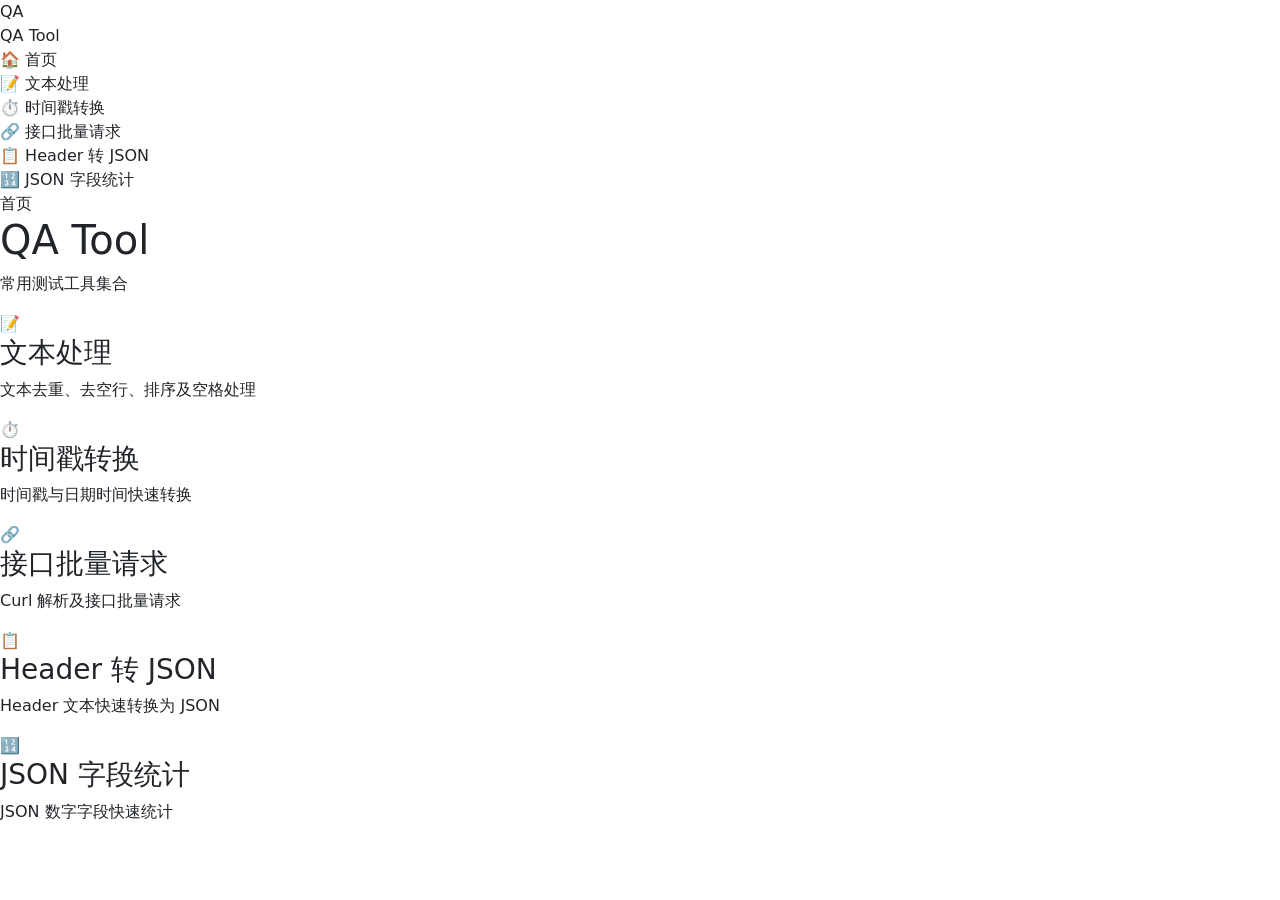
==== commit 683125b1: "Update index.html" ====
--- a/index.html
+++ b/index.html
@@ -1,130 +1,493 @@
 <!DOCTYPE html>
 <html lang="zh-CN">
+
 <head>
+
     <meta charset="UTF-8">
-    <meta name="viewport" content="width=device-width, initial-scale=1.0">
-    <title>面试题库</title>
-   <link rel="stylesheet" href="../css/ms.css">
+
+    <meta
+        name="viewport"
+        content="width=device-width, initial-scale=1.0"
+    >
+
+    <title>QA Tool</title>
+
+
+    <!-- ========================================================
+         Bootstrap
+         ======================================================== -->
+
+    <link
+        href="https://cdn.jsdelivr.net/npm/bootstrap@5.3.3/dist/css/bootstrap.min.css"
+        rel="stylesheet"
+    >
+
+
+    <!-- ========================================================
+         公共 CSS
+         ======================================================== -->
+
+    <link
+        rel="stylesheet"
+        href="css/common.css"
+    >
+
+
+    <!-- ========================================================
+         工具 CSS
+         ======================================================== -->
+
+    <link
+        rel="stylesheet"
+        href="css/tools/text_tool.css"
+    >
+
+    <link
+        rel="stylesheet"
+        href="css/tools/timestamp.css"
+    >
+
+    <link
+        rel="stylesheet"
+        href="css/tools/curl_batch.css"
+    >
+
+    <link
+        rel="stylesheet"
+        href="css/tools/header_tool.css"
+    >
+
+    <link
+        rel="stylesheet"
+        href="css/tools/json_sum.css"
+    >
+
 </head>
+
+
 <body>
 
-<div id="container"></div>
-<script src="../js/App自动化测试.js"></script>
-<script src="../js/HR面试题.js"></script>
-<script src="../js/linux服务器.js"></script>
-<script src="../js/python基础.js"></script>
-<script src="../js/web自动化测试.js"></script>
-<script src="../js/性能测试面试题.js"></script>
-<script src="../js/接口测试工具.js"></script>
-<script src="../js/接口自动化测试.js"></script>
-<script src="../js/数据库面试题.js"></script>
-<script src="../js/软件测试基础.js"></script>
-<script>
-
-const alldata = {
-    "软件测试基础":软件测试基础,
-    "App自动化测试":App自动化测试,
-    "HR面试题":HR面试题,
-    "linux服务器":linux服务器,
-    "web自动化测试":web自动化测试,
-    "性能测试面试题":性能测试面试题,
-    "接口测试工具":接口测试工具,
-    "接口自动化测试":接口自动化测试,
-    "数据库面试题":数据库面试题,
-    "python基础":python基础
-}
-
-// 当前打开分类
-let currentOpenCate = null;
-// 记录当前展开的题目元素
-let currentOpenQues = null;
-
-// 渲染
-function renderPage() {
-    const container = document.getElementById('container');
-    let html = '';
-    for (let title in alldata) {
-        const data = alldata[title];
-        const total = data.body.length;
-        html += `
-        <div class="category">
-            <div class="category-header" onclick="switchCate('${title}')">
-                <span class="category-icon">${data.icon}</span>
-                <div class="category-title">${title}</div>
-                <div class="category-count">${total}题</div>
-                <div class="category-arrow" id="arrow_${title}">∨</div>
-            </div>
-            <div class="question-list" id="list_${title}">
-        `;
-        data.body.forEach(item => {
-            html += `
-            <div class="question-item">
-                <div class="question" onclick="toggleAns(this)">
-                    ${item.subject}
-                    <span class="question-arrow">></span>
+<div class="app-container">
+
+
+    <!-- ========================================================
+         左侧菜单
+         ======================================================== -->
+
+    <aside class="sidebar">
+
+        <!-- Logo -->
+
+        <div class="sidebar-logo">
+
+            <div class="sidebar-logo-icon">
+                QA
+            </div>
+
+            <div class="sidebar-logo-text">
+                QA Tool
+            </div>
+
+        </div>
+
+
+        <!-- 菜单 -->
+
+        <div class="sidebar-menu">
+
+
+            <!-- 首页 -->
+
+            <div
+                class="menu-item active"
+                data-page="home"
+            >
+
+                <span class="menu-icon">
+                    🏠
+                </span>
+
+                <span class="menu-text">
+                    首页
+                </span>
+
+            </div>
+
+
+            <!-- 文本处理 -->
+
+            <div
+                class="menu-item"
+                data-page="text-tool"
+            >
+
+                <span class="menu-icon">
+                    📝
+                </span>
+
+                <span class="menu-text">
+                    文本处理
+                </span>
+
+            </div>
+
+
+            <!-- 时间戳 -->
+
+            <div
+                class="menu-item"
+                data-page="timestamp"
+            >
+
+                <span class="menu-icon">
+                    ⏱️
+                </span>
+
+                <span class="menu-text">
+                    时间戳转换
+                </span>
+
+            </div>
+
+
+            <!-- 接口批量请求 -->
+
+            <div
+                class="menu-item"
+                data-page="curl-batch"
+            >
+
+                <span class="menu-icon">
+                    🔗
+                </span>
+
+                <span class="menu-text">
+                    接口批量请求
+                </span>
+
+            </div>
+
+
+            <!-- Header -->
+
+            <div
+                class="menu-item"
+                data-page="header-tool"
+            >
+
+                <span class="menu-icon">
+                    📋
+                </span>
+
+                <span class="menu-text">
+                    Header 转 JSON
+                </span>
+
+            </div>
+
+
+            <!-- JSON -->
+
+            <div
+                class="menu-item"
+                data-page="json-sum"
+            >
+
+                <span class="menu-icon">
+                    🔢
+                </span>
+
+                <span class="menu-text">
+                    JSON 字段统计
+                </span>
+
+            </div>
+
+
+        </div>
+
+    </aside>
+
+
+    <!-- ========================================================
+         主区域
+         ======================================================== -->
+
+    <main class="main-container">
+
+
+        <!-- ====================================================
+             顶部
+             ==================================================== -->
+
+        <header class="topbar">
+
+            <div class="topbar-title">
+                首页
+            </div>
+
+        </header>
+
+
+        <!-- ====================================================
+             页面内容
+             ==================================================== -->
+
+        <div class="content-container">
+
+
+            <!-- ==================================================
+                 首页
+                 ================================================== -->
+
+            <section
+                id="page-home"
+                class="page"
+            >
+
+                <div class="home-page">
+
+                    <div class="home-header">
+
+                        <h1>
+                            QA Tool
+                        </h1>
+
+                        <p>
+                            常用测试工具集合
+                        </p>
+
+                    </div>
+
+
+                    <div class="tool-grid">
+
+
+                        <!-- 文本处理 -->
+
+                        <div
+                            class="tool-card"
+                            data-page="text-tool"
+                        >
+
+                            <div class="tool-card-icon">
+                                📝
+                            </div>
+
+                            <div class="tool-card-content">
+
+                                <h3>
+                                    文本处理
+                                </h3>
+
+                                <p>
+                                    文本去重、去空行、排序及空格处理
+                                </p>
+
+                            </div>
+
+                        </div>
+
+
+                        <!-- 时间戳 -->
+
+                        <div
+                            class="tool-card"
+                            data-page="timestamp"
+                        >
+
+                            <div class="tool-card-icon">
+                                ⏱️
+                            </div>
+
+                            <div class="tool-card-content">
+
+                                <h3>
+                                    时间戳转换
+                                </h3>
+
+                                <p>
+                                    时间戳与日期时间快速转换
+                                </p>
+
+                            </div>
+
+                        </div>
+
+
+                        <!-- Curl -->
+
+                        <div
+                            class="tool-card"
+                            data-page="curl-batch"
+                        >
+
+                            <div class="tool-card-icon">
+                                🔗
+                            </div>
+
+                            <div class="tool-card-content">
+
+                                <h3>
+                                    接口批量请求
+                                </h3>
+
+                                <p>
+                                    Curl 解析及接口批量请求
+                                </p>
+
+                            </div>
+
+                        </div>
+
+
+                        <!-- Header -->
+
+                        <div
+                            class="tool-card"
+                            data-page="header-tool"
+                        >
+
+                            <div class="tool-card-icon">
+                                📋
+                            </div>
+
+                            <div class="tool-card-content">
+
+                                <h3>
+                                    Header 转 JSON
+                                </h3>
+
+                                <p>
+                                    Header 文本快速转换为 JSON
+                                </p>
+
+                            </div>
+
+                        </div>
+
+
+                        <!-- JSON -->
+
+                        <div
+                            class="tool-card"
+                            data-page="json-sum"
+                        >
+
+                            <div class="tool-card-icon">
+                                🔢
+                            </div>
+
+                            <div class="tool-card-content">
+
+                                <h3>
+                                    JSON 字段统计
+                                </h3>
+
+                                <p>
+                                    JSON 数字字段快速统计
+                                </p>
+
+                            </div>
+
+                        </div>
+
+
+                    </div>
+
                 </div>
-                <div class="answer">${item.answer}</div>
-            </div>
-            `;
-        });
-        html += `</div></div>`;
-    }
-    container.innerHTML = html;
-}
-
-// 分类互斥：只开一个
-function switchCate(title) {
-    // 关闭所有分类
-    for(let t in alldata){
-        document.getElementById(`list_${t}`).style.display = 'none';
-        document.getElementById(`arrow_${t}`).innerText = '∨';
-    }
-    // 关闭所有题目答案
-    closeAllAnswer();
-    currentOpenQues = null;
-
-    if(currentOpenCate === title){
-        currentOpenCate = null;
-        return;
-    }
-    document.getElementById(`list_${title}`).style.display = 'block';
-    document.getElementById(`arrow_${title}`).innerText = '∧';
-    currentOpenCate = title;
-}
-
-// 关闭所有题目答案
-function closeAllAnswer(){
-    document.querySelectorAll('.answer').forEach(ans=>{
-        ans.style.display = 'none';
-    });
-    document.querySelectorAll('.question-arrow').forEach(arr=>{
-        arr.style.transform = 'rotate(0deg)';
-    });
-}
-
-// 题目：支持互斥 + 点击同一条收起
-function toggleAns(el) {
-    const ans = el.nextElementSibling;
-    const arrow = el.querySelector('.question-arrow');
-
-    // 如果点的是当前已经展开的题目 → 手动收缩
-    if(currentOpenQues === el){
-        ans.style.display = 'none';
-        arrow.style.transform = 'rotate(0deg)';
-        currentOpenQues = null;
-        return;
-    }
-
-    // 先关闭所有
-    closeAllAnswer();
-    // 展开当前
-    ans.style.display = 'block';
-    arrow.style.transform = 'rotate(90deg)';
-    currentOpenQues = el;
-}
-
-window.onload = renderPage;
+
+            </section>
+
+
+            <!-- ==================================================
+                 文本处理
+                 ================================================== -->
+
+            <section
+                id="page-text-tool"
+                class="page hidden"
+            ></section>
+
+
+            <!-- ==================================================
+                 时间戳
+                 ================================================== -->
+
+            <section
+                id="page-timestamp"
+                class="page hidden"
+            ></section>
+
+
+            <!-- ==================================================
+                 接口批量请求
+                 ================================================== -->
+
+            <section
+                id="page-curl-batch"
+                class="page hidden"
+            ></section>
+
+
+            <!-- ==================================================
+                 Header
+                 ================================================== -->
+
+            <section
+                id="page-header-tool"
+                class="page hidden"
+            ></section>
+
+
+            <!-- ==================================================
+                 JSON 字段统计
+                 ================================================== -->
+
+            <section
+                id="page-json-sum"
+                class="page hidden"
+            ></section>
+
+
+        </div>
+
+    </main>
+
+</div>
+
+
+<!-- ============================================================
+     Bootstrap JS
+     ============================================================ -->
+
+<script
+    src="https://cdn.jsdelivr.net/npm/bootstrap@5.3.3/dist/js/bootstrap.bundle.min.js">
 </script>
 
+
+<!-- ============================================================
+     公共 JS
+     ============================================================ -->
+
+<script src="js/common.js"></script>
+
+
+<!-- ============================================================
+     工具 JS
+     ============================================================ -->
+
+<script src="js/tools/text_tool.js"></script>
+
+<script src="js/tools/timestamp.js"></script>
+
+<script src="js/tools/curl_batch.js"></script>
+
+<script src="js/tools/header_tool.js"></script>
+
+<script src="js/tools/json_sum.js"></script>
+
+
 </body>
+
 </html>
